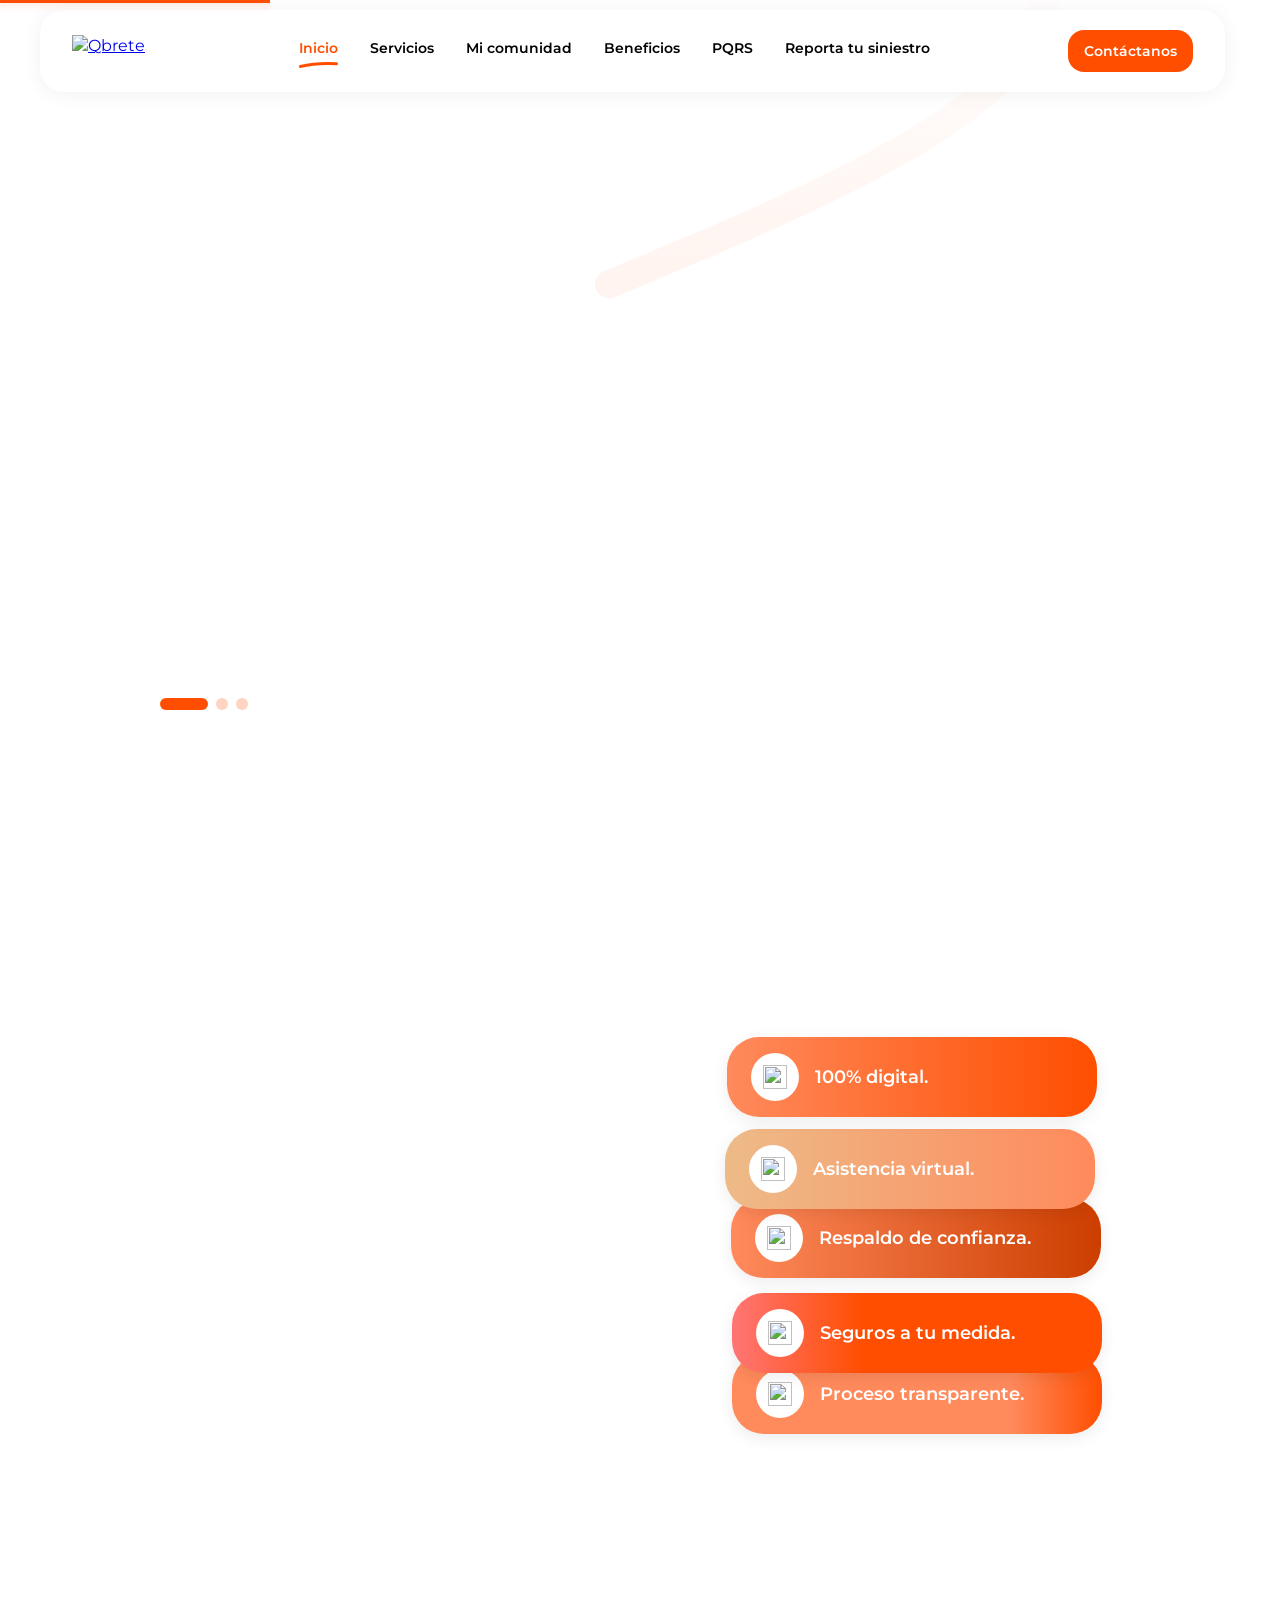
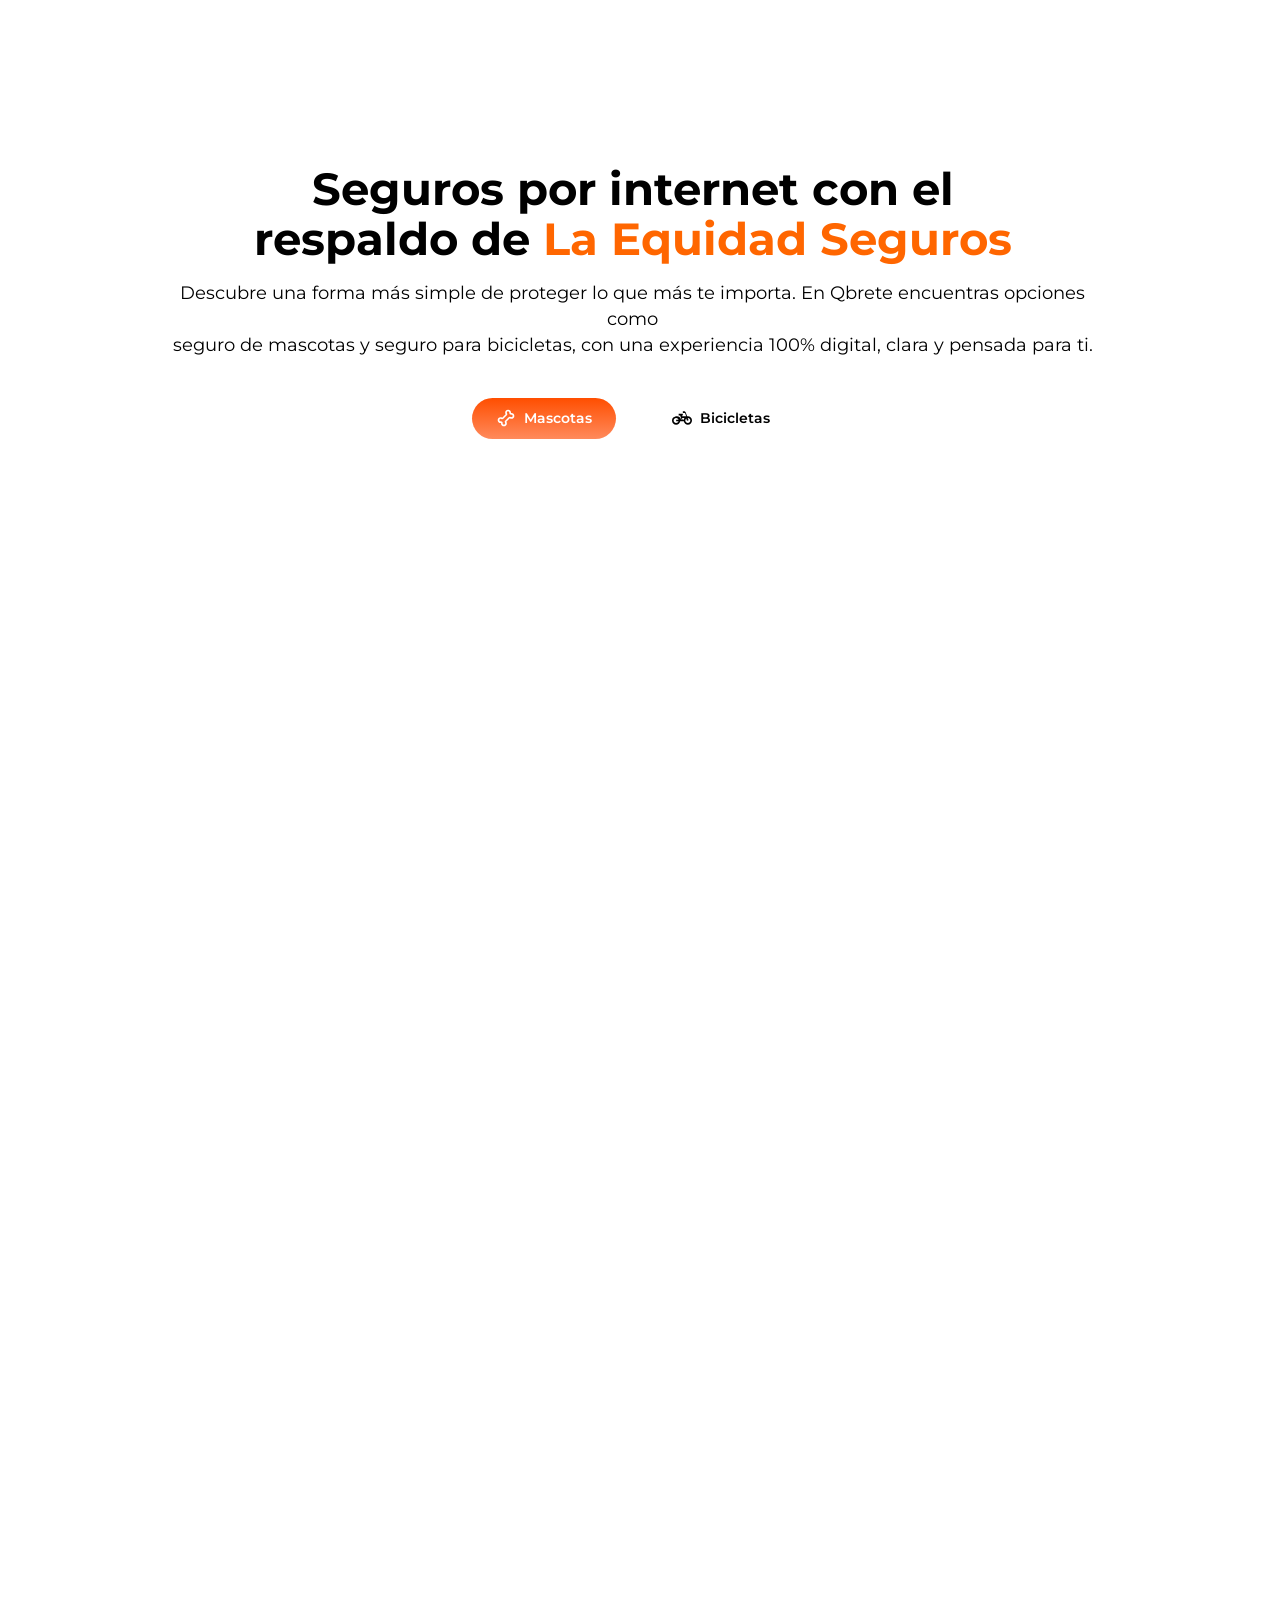
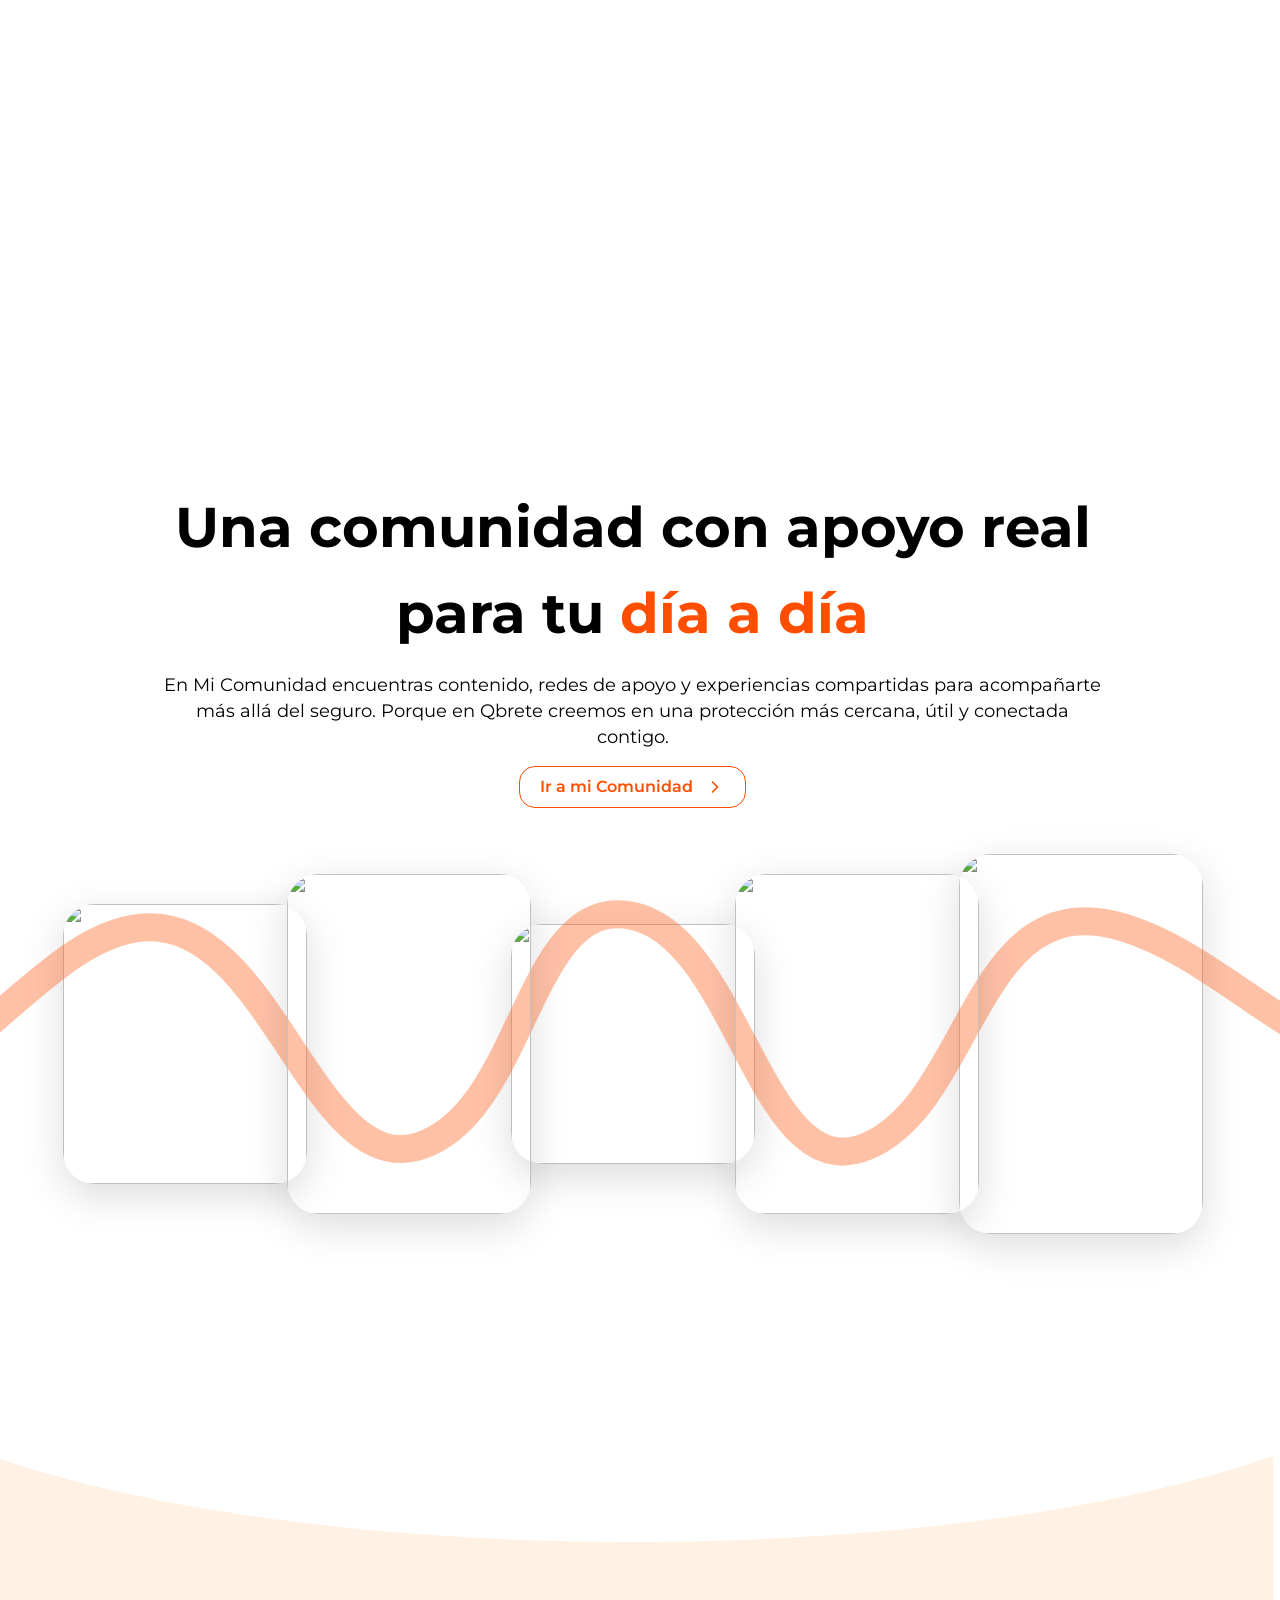
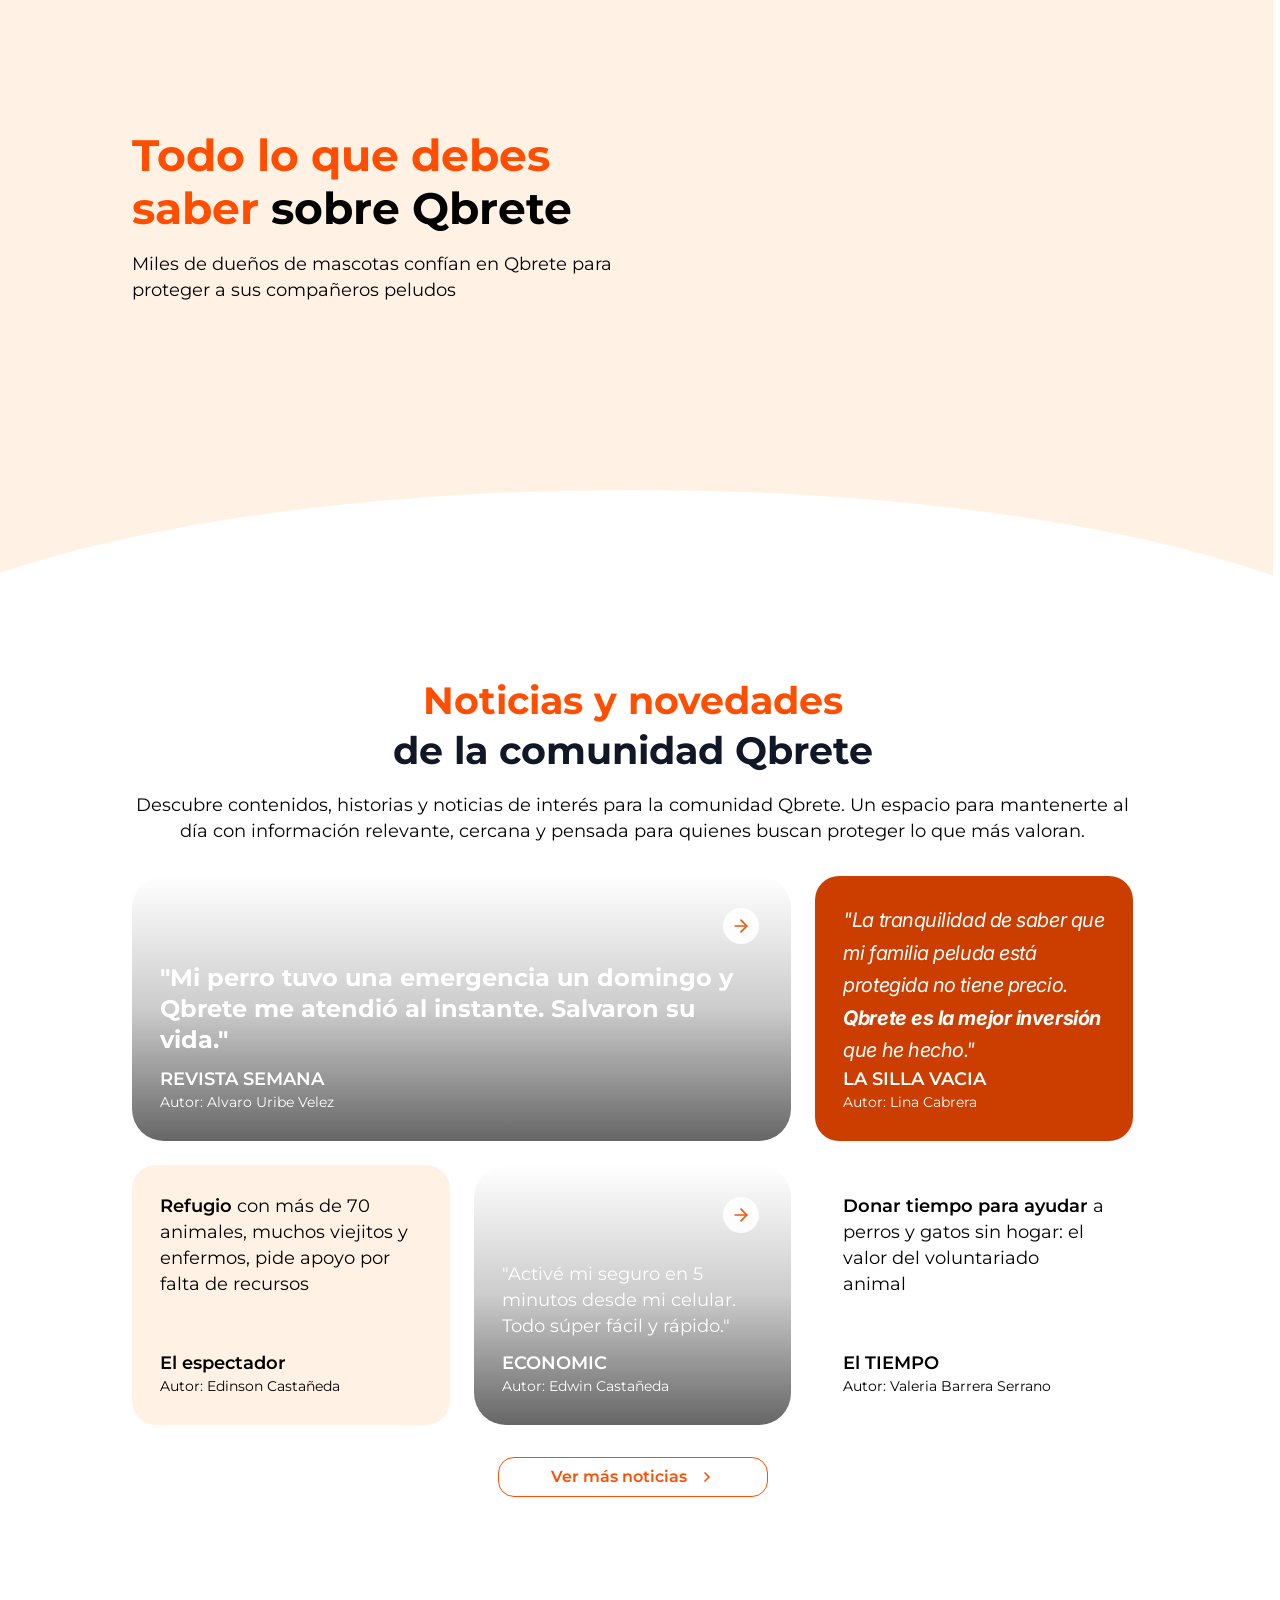
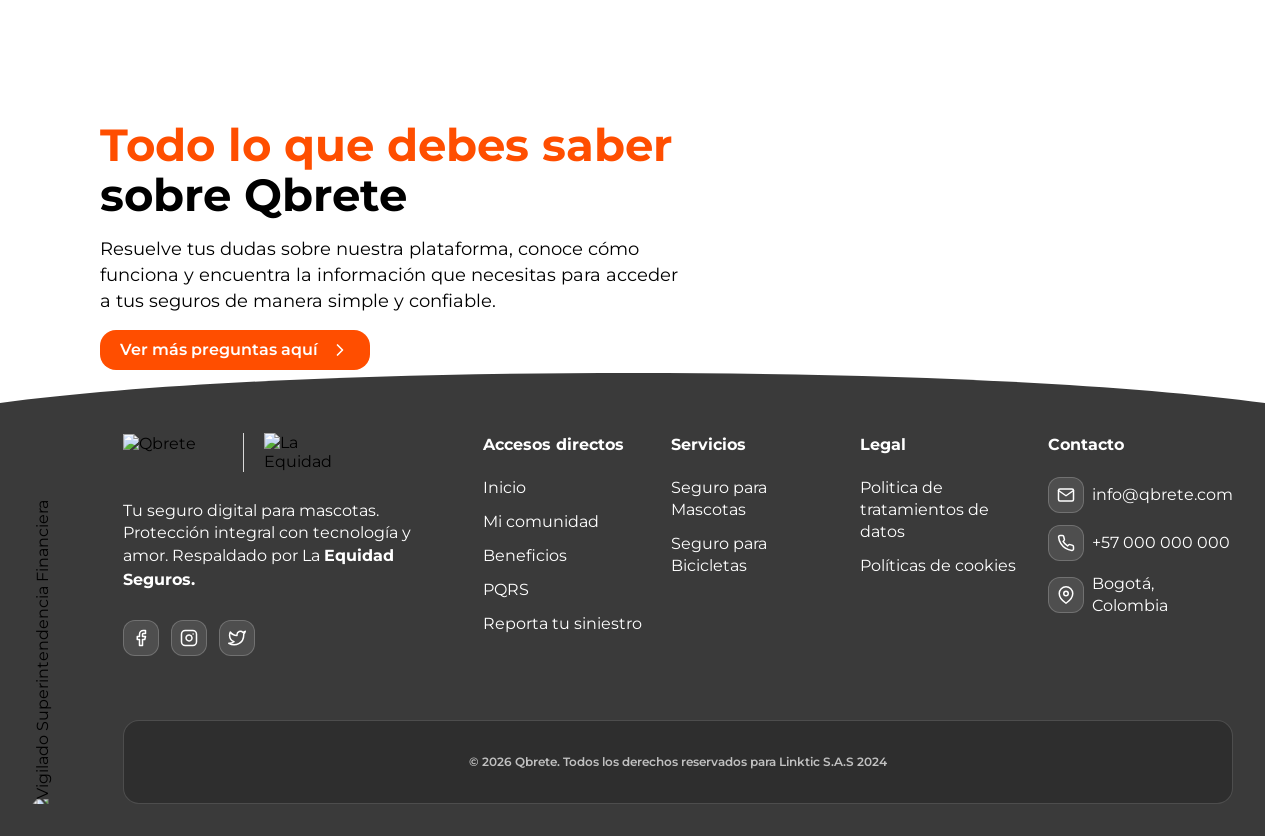
==== index.html @ 164c8acf "refactor: BEM components, atomic CSS architecture, JS modules Phase 1 — Design tokens: create base/_" ====
<!DOCTYPE html>
<html lang="es">

<head>
  <meta charset="UTF-8" />
  <meta name="viewport" content="width=device-width, initial-scale=1.0" />
  <title>Qbrete - Tu seguro reinventado</title>
  <link rel="preconnect" href="https://fonts.googleapis.com" />
  <link rel="preconnect" href="https://fonts.gstatic.com" crossorigin />
  <link
    href="https://fonts.googleapis.com/css2?family=Inter:ital,wght@0,400;0,500;0,600;0,700;1,400;1,500;1,600;1,700&family=Montserrat:ital,wght@0,400;0,500;0,600;0,700;1,400;1,500;1,600;1,700&display=swap"
    rel="stylesheet" />
  <link rel="stylesheet" href="assets/css/main.css" />
</head>

<body>
  <!-- HEADER (global component) -->
  <div id="header-root"></div>
  <script src="assets/js/header.js"></script>

  <div class="page-wrapper">
    <!-- Flowing line -->
    <div class="flowing-line" id="flowingLine">
      <svg id="flowSvg" fill="none">
        <defs>
          <linearGradient id="flowGradient" x1="0" y1="0" x2="0" y2="1">
            <stop offset="0%" stop-color="#FF4E00" stop-opacity="0" />
            <stop offset="100%" stop-color="#FF4E00" stop-opacity="0.35" />
          </linearGradient>
        </defs>
        <path id="flowPath" stroke="url(#flowGradient)" stroke-width="28" stroke-linecap="round"
          stroke-linejoin="round" fill="none" />
      </svg>
    </div>

    <!-- HERO / CAROUSEL (slide 0 + Figma 1102:3977 + 1102:4014) -->
    <section class="hero" id="heroCarousel">
      <div class="hero-slides">

        <!-- Slide 0: Qbrete intro -->
        <div class="hero-slide is-active" data-slide="0">
          <div class="hero-content">
            <h1><span style="color:#FF4E00">Qbrete:</span> la forma más fácil de comprar seguros por internet</h1>
            <p class="subtitle"><strong>Qbrete es la plataforma de La Equidad Seguros</strong> que hace más simple la venta de seguros por internet, con <strong>procesos ágiles, respaldo confiable y asistencia</strong> virtual cuando la necesitas.</p>
            <div class="hero-buttons">
              <a href="#" class="btn btn--primary btn--lg">Conoce nuestros seguros <svg class="btn__icon" width="20" height="20" viewBox="0 0 20 20" fill="none"><path d="M7.5 15L12.5 10L7.5 5" stroke="#FFFFFF" stroke-width="1.667" stroke-linecap="round" stroke-linejoin="round"/></svg></a>
            </div>
            <div class="hero-stats">
              <div class="stat">
                <div class="stat-number">50K+</div>
                <div class="stat-label">Usuarios</div>
              </div>
              <div class="stat">
                <div class="stat-number">98%</div>
                <div class="stat-label">Satisfacción</div>
              </div>
              <div class="stat">
                <div class="stat-number">24/7</div>
                <div class="stat-label">Soporte</div>
              </div>
            </div>
          </div>

          <div class="hero-image-wrapper">
            <img class="hero-img" src="assets/images/hero/hero-image.png" alt="Protección para mascotas" />
            <div class="floating-card top-right">
              <div class="icon-box">
                <svg viewBox="0 0 24 24" fill="none" xmlns="http://www.w3.org/2000/svg">
                  <path d="M20 13C20 18 16.5 20.5 12.34 21.95C12.1222 22.0238 11.8855 22.0202 11.67 21.94C7.5 20.5 4 18 4 13V5.99996C4 5.73474 4.10536 5.48039 4.29289 5.29285C4.48043 5.10532 4.73478 4.99996 5 4.99996C7 4.99996 9.5 3.79996 11.24 2.27996C11.4519 2.09896 11.7214 1.99951 12 1.99951C12.2786 1.99951 12.5481 2.09896 12.76 2.27996C14.51 3.80996 17 4.99996 19 4.99996C19.2652 4.99996 19.5196 5.10532 19.7071 5.29285C19.8946 5.48039 20 5.73474 20 5.99996V13Z" stroke="#FF4E00" stroke-width="2" stroke-linecap="round" stroke-linejoin="round"/>
                </svg>
              </div>
              <span class="card-text">Protección Total</span>
            </div>
            <div class="floating-card bottom-left">
              <div class="icon-box">
                <svg viewBox="0 0 24 24" fill="none" xmlns="http://www.w3.org/2000/svg">
                  <path d="M3.99999 13.9999C3.81076 14.0006 3.62522 13.9475 3.46495 13.8469C3.30467 13.7463 3.17623 13.6023 3.09454 13.4316C3.01286 13.2609 2.98129 13.0705 3.00349 12.8826C3.0257 12.6946 3.10077 12.5169 3.21999 12.3699L13.12 2.16992C13.1943 2.0842 13.2955 2.02628 13.407 2.00565C13.5185 1.98503 13.6337 2.00293 13.7337 2.05642C13.8337 2.10991 13.9126 2.19582 13.9573 2.30003C14.0021 2.40424 14.0101 2.52057 13.98 2.62992L12.06 8.64992C12.0034 8.80144 11.9844 8.96444 12.0046 9.12493C12.0248 9.28541 12.0837 9.4386 12.1761 9.57135C12.2685 9.70409 12.3918 9.81243 12.5353 9.88708C12.6788 9.96172 12.8382 10.0004 13 9.99992H20C20.1892 9.99927 20.3748 10.0523 20.535 10.1529C20.6953 10.2535 20.8238 10.3976 20.9054 10.5683C20.9871 10.739 21.0187 10.9293 20.9965 11.1173C20.9743 11.3052 20.8992 11.483 20.78 11.6299L10.88 21.8299C10.8057 21.9156 10.7045 21.9736 10.593 21.9942C10.4815 22.0148 10.3663 21.9969 10.2663 21.9434C10.1663 21.8899 10.0874 21.804 10.0427 21.6998C9.99791 21.5956 9.98991 21.4793 10.02 21.3699L11.94 15.3499C11.9966 15.1984 12.0156 15.0354 11.9954 14.8749C11.9752 14.7144 11.9163 14.5612 11.8239 14.4285C11.7315 14.2957 11.6082 14.1874 11.4647 14.1128C11.3212 14.0381 11.1617 13.9994 11 13.9999H3.99999Z" stroke="#FF4E00" stroke-width="2" stroke-linecap="round" stroke-linejoin="round"/>
                </svg>
              </div>
              <span class="card-text">Activación Instantánea</span>
            </div>
          </div>
        </div>

        <!-- Slide 1: Mi Comunidad (Figma 1102:3977) -->
        <div class="hero-slide hero-slide--card" data-slide="1">
          <article class="hero-card hero-card--comunidad">
            <div class="hero-card-content">
              <h2><span class="accent">Mi Comunidad:</span> apoyo y asistencia virtual para acompañarte mejor</h2>
              <p>Un espacio de La Equidad Seguros con contenido, experiencias y redes de apoyo pensado para ayudarte en tu día a día. Porque hoy, así como haces compras por internet de forma simple, también valoras contar con orientación, cercanía y respaldo real.</p>
              <a href="comunidad.html" class="btn btn--primary btn--lg hero-card-cta">
                Conoce mi comunidad
                <svg class="btn__icon" width="20" height="20" viewBox="0 0 20 20" fill="none"><path d="M7.5 15L12.5 10L7.5 5" stroke="#FFFFFF" stroke-width="1.667" stroke-linecap="round" stroke-linejoin="round"/></svg>
              </a>
            </div>
            <div class="hero-card-image" role="img" aria-label="Personas en bicicleta juntas al aire libre"></div>
          </article>
        </div>

        <!-- Slide 2: Tus Beneficios (Figma 1102:4014) -->
        <div class="hero-slide hero-slide--card" data-slide="2">
          <article class="hero-card hero-card--beneficios">
            <div class="hero-card-content">
              <h2><span class="accent">Tus Beneficios:</span> ventajas que disfrutas más allá de comprar seguros por internet</h2>
              <p>Accede a descuentos, promociones, aliados y oportunidades pensadas para acompañarte en tu día a día. Un espacio de La Equidad Seguros que complementa la venta de seguros por internet con beneficios reales, cercanos y fáciles de aprovechar.</p>
              <a href="beneficios.html" class="btn btn--primary btn--lg hero-card-cta">
                Conoce mi comunidad
                <svg class="btn__icon" width="20" height="20" viewBox="0 0 20 20" fill="none"><path d="M7.5 15L12.5 10L7.5 5" stroke="#FFFFFF" stroke-width="1.667" stroke-linecap="round" stroke-linejoin="round"/></svg>
              </a>
            </div>
            <div class="hero-card-image" role="img" aria-label="Manos chocando cinco en gesto de colaboración"></div>
          </article>
        </div>

      </div>

      <!-- Dots -->
      <div class="hero-dots" role="tablist" aria-label="Carrusel hero">
        <button class="dot active" type="button" data-slide="0" aria-label="Ir a slide 1"></button>
        <button class="dot" type="button" data-slide="1" aria-label="Ir a slide 2"></button>
        <button class="dot" type="button" data-slide="2" aria-label="Ir a slide 3"></button>
      </div>

      <!-- Carousel arrows -->
      <div class="carousel-arrows">
        <button class="arrow-btn" type="button" data-dir="prev" aria-label="Slide anterior">
          <svg viewBox="0 0 20 20">
            <path d="M12.5 15L7.5 10L12.5 5" stroke="#FF4E00" stroke-width="1.667" stroke-linecap="round"
              stroke-linejoin="round" />
          </svg>
        </button>
        <button class="arrow-btn" type="button" data-dir="next" aria-label="Siguiente slide">
          <svg viewBox="0 0 20 20">
            <path d="M7.5 15L12.5 10L7.5 5" stroke="#FF4E00" stroke-width="1.667" stroke-linecap="round"
              stroke-linejoin="round" />
          </svg>
        </button>
      </div>
    </section>

    <!-- RAZONES SECTION (animar) -->
    <section class="razones-section">
      <!-- entrar_iz: entra de izquierda a derecha -->
      <div class="entrar-iz">
        <h2>Todo lo que buscas en <span>seguros<br />por internet</span>, en un solo lugar</h2>
        <p class="razones-subtitle">En Qbrete encuentras una forma simple de acceder a la venta de seguros por internet, con <strong>soluciones pensadas para proteger lo que más te importa.</strong> Desde un <strong>seguro de mascotas hasta un seguro para bicicletas</strong>, aquí tienes respaldo, agilidad y el acompañamiento de La Equidad Seguros.</p>
        <div class="razones-logos">
          <img src="assets/logos/logo-qbrete-gray.svg" alt="Qbrete" class="logo-q" />
          <span class="logo-divider" aria-hidden="true"></span>
          <img src="assets/logos/logo-equidad-gray.svg" alt="La Equidad Seguros" class="logo-partner" />
        </div>
        <a href="#" class="btn btn--outline">Conoce nuestros seguros <svg class="btn__icon" width="20" height="20" viewBox="0 0 20 20" fill="none"><path d="M7.5 15L12.5 10L7.5 5" stroke="#FF4E00" stroke-width="1.667" stroke-linecap="round" stroke-linejoin="round"/></svg></a>
      </div>

      <!-- entrar_de: entra de derecha a izquierda -->
      <div class="entrar-de">
        <div class="reason-card">
          <div class="reason-icon">
            <img src="assets/icons/icon-digital.svg" alt="" />
          </div>
          <span>100% digital.</span>
        </div>
        <div class="reason-card">
          <div class="reason-icon">
            <img src="assets/icons/icon-accesible.svg" alt="" />
          </div>
          <span>Asistencia virtual.</span>
        </div>
        <div class="reason-card">
          <div class="reason-icon">
            <img src="assets/icons/icon-bajo-costo.svg" alt="" />
          </div>
          <span>Respaldo de confianza.</span>
        </div>
        <div class="reason-card">
          <div class="reason-icon">
            <img src="assets/icons/icon-respaldo.svg" alt="" />
          </div>
          <span>Seguros a tu medida.</span>
        </div>
        <div class="reason-card">
          <div class="reason-icon">
            <img src="assets/icons/icon-transparencia.svg" alt="" />
          </div>
          <span>Proceso transparente.</span>
        </div>
      </div>
    </section>

    <!-- NUESTROS SEGUROS — Stacked Sliding Cards -->
    <section class="section-products" id="sectionProducts">
      <div class="products-sticky">
        <div class="products-header">
          <h2>Seguros por internet con el<br>respaldo de <span style="color: #ff6600;">La Equidad Seguros</span></h2>
          <p class="products-subtitle">Descubre una forma más simple de proteger lo que más te importa. En Qbrete encuentras opciones como<br>seguro de mascotas y seguro para bicicletas, con una experiencia 100% digital, clara y pensada para ti.</p>
        </div>

        <div class="products-tabs" id="productsTabs">
          <button class="products-tab active" data-tab="0">
            <svg width="20" height="20" viewBox="0 0 20 20" fill="none"><path d="M7.917 18.333c-.82 0-1.51-.281-2.073-.844-.563-.562-.844-1.253-.844-2.073 0-.125.017-.222.052-.291a.098.098 0 00-.01-.167c-.042-.034-.097-.046-.167-.012-.07.035-.167.052-.292.052-.82 0-1.51-.281-2.073-.844C1.948 13.594 1.667 12.903 1.667 12.083c0-.82.281-1.51.843-2.073.563-.562 1.254-.843 2.073-.843.32 0 .612.042.875.125.264.083.514.208.75.375l3.459-3.459c-.167-.236-.292-.486-.375-.75a2.858 2.858 0 01-.125-.875c0-.82.281-1.51.844-2.073.562-.562 1.253-.843 2.073-.843.82 0 1.51.281 2.073.843.562.563.843 1.254.843 2.073 0 .125-.017.222-.052.292a.098.098 0 00.01.167c.042.042.097.045.167.01.07-.034.167-.051.292-.051.82 0 1.51.281 2.073.843.562.563.843 1.254.843 2.073 0 .82-.281 1.51-.843 2.073-.563.563-1.254.844-2.073.844-.32 0-.612-.042-.875-.125a2.934 2.934 0 01-.75-.375l-3.459 3.458c.167.236.292.486.375.75.084.264.125.556.125.875 0 .82-.281 1.51-.844 2.073-.562.563-1.253.844-2.073.844zm.896-2.02c.236-.237.354-.535.354-.896 0-.125-.018-.247-.053-.365a1.162 1.162 0 00-.156-.344 1.256 1.256 0 00-.292-1.073c.042-.382.208-.718.5-1.01l3.459-3.458c.291-.292.628-.459 1.01-.5.382-.042.74.055 1.073.291.111.07.226.121.344.156.118.035.24.052.365.052.361 0 .66-.118.896-.354.236-.236.354-.535.354-.896 0-.361-.118-.66-.354-.896-.236-.236-.535-.354-.896-.354-.486 0-.826-.024-1.02-.073-.195-.049-.397-.177-.605-.385-.208-.209-.337-.41-.385-.605-.049-.195-.073-.535-.073-1.021 0-.361-.118-.66-.354-.896a1.217 1.217 0 00-.896-.354c-.361 0-.66.118-.896.354-.236.236-.354.535-.354.896 0 .153.014.281.042.385.028.104.083.212.167.323.236.333.333.691.291 1.073-.041.382-.208.718-.5 1.01L7.375 10.833c-.292.292-.628.458-1.01.5-.382.042-.74-.056-1.073-.292a1.133 1.133 0 00-.344-.156 1.305 1.305 0 00-.365-.052c-.361 0-.66.118-.896.354-.236.236-.354.535-.354.896s.118.66.354.896c.236.236.535.354.896.354.486 0 .826.024 1.02.073.195.048.397.177.605.385.208.209.337.41.385.605.049.195.073.535.073 1.021 0 .361.118.66.354.896.236.236.535.354.896.354.361 0 .66-.118.896-.354z" fill="currentColor"/></svg>
            Mascotas
          </button>
          <button class="products-tab" data-tab="1">
            <svg width="24" height="24" viewBox="0 0 24 24" fill="none"><path d="M5 20c-1.417 0-2.604-.479-3.563-1.438C.48 17.604 0 16.417 0 15c0-1.417.488-2.604 1.463-3.563C3.438 10.48 4.617 10 6 10c1.283 0 2.363.383 3.238 1.15.875.767 1.429 1.717 1.662 2.85h.65L9.75 9H8V7h5v2h-1.1l.35 1h4.8L15.6 6H13V4h1.6c.433 0 .82.117 1.163.35.341.233.587.55.737.95L18.2 9.95H19c1.383 0 2.563.488 3.538 1.463S24 13.567 24 14.95c0 1.4-.483 2.592-1.45 3.575C21.583 19.508 20.4 20 19 20c-1.2 0-2.254-.375-3.163-1.125-.908-.75-1.487-1.708-1.737-2.875H9.9c-.233 1.15-.8 2.104-1.7 2.863-.9.758-1.967 1.137-3.2 1.137zM5 18c.683 0 1.27-.188 1.763-.563.491-.375.838-.854 1.037-1.437H5v-2h2.8c-.2-.6-.546-1.083-1.038-1.45A2.786 2.786 0 005 12c-.85 0-1.563.288-2.138.863S2 14.15 2 15c0 .833.288 1.542.863 2.125S4.15 18 5 18zm7.7-4h1.4c.083-.383.196-.742.338-1.075.141-.333.329-.642.562-.925h-3.05l.75 2zM19 18c.85 0 1.563-.292 2.138-.875S22 15.833 22 15c0-.85-.288-1.563-.863-2.138S19.85 12 19 12h-.1l1 2.65-1.9.7-.95-2.65c-.333.283-.592.617-.775 1-.183.383-.275.817-.275 1.3 0 .833.288 1.542.863 2.125S18.15 18 19 18z" fill="currentColor"/></svg>
            Bicicletas
          </button>
        </div>

        <div class="panels-stack" id="panelsStack">
          <!-- Panel 1: Mascotas -->
          <div class="product-panel product-panel--mascotas" data-panel="0">
            <img src="assets/images/products/product-mascotas-img.png" class="product-panel__image" alt="Seguro para Mascotas" />
            <div class="product-card">
              <div class="product-card__header">
                <div class="product-card__icon"><svg class="product-card__icon-img" viewBox="0 0 40 40" fill="none"><path d="M20 36s13.3-6.7 13.3-16.7V8.3L20 2.7 6.7 8.3v11c0 10 13.3 16.7 13.3 16.7z" stroke="#7E60FE" stroke-width="2.5" stroke-linecap="round" stroke-linejoin="round"/></svg></div>
                <span class="product-card__chip">Popular</span>
              </div>
              <div class="product-card__content">
                <h3 class="product-card__title">Seguro Garritas</h3>
                <p class="product-card__desc">Seguro de mascotas con asistencia y bienestar para su día a día.</p>
                <div class="product-card__features">
                  <div class="product-card__feature">
                    <div class="product-card__check"><svg class="product-card__check-icon" viewBox="0 0 14 14" fill="none"><path d="M2 7l3.5 3.5L12 4" stroke="#7E60FE" stroke-width="1.56" stroke-linecap="round" stroke-linejoin="round"/></svg></div>
                    Gastos veterinarios por accidente o enfermedad.
                  </div>
                  <div class="product-card__feature">
                    <div class="product-card__check"><svg class="product-card__check-icon" viewBox="0 0 14 14" fill="none"><path d="M2 7l3.5 3.5L12 4" stroke="#7E60FE" stroke-width="1.56" stroke-linecap="round" stroke-linejoin="round"/></svg></div>
                    Consulta veterinaria en casa por enfermedad o accidente.
                  </div>
                  <div class="product-card__feature">
                    <div class="product-card__check"><svg class="product-card__check-icon" viewBox="0 0 14 14" fill="none"><path d="M2 7l3.5 3.5L12 4" stroke="#7E60FE" stroke-width="1.56" stroke-linecap="round" stroke-linejoin="round"/></svg></div>
                    Gastos de cremación o entierro.
                  </div>
                  <div class="product-card__feature">
                    <div class="product-card__check"><svg class="product-card__check-icon" viewBox="0 0 14 14" fill="none"><path d="M2 7l3.5 3.5L12 4" stroke="#7E60FE" stroke-width="1.56" stroke-linecap="round" stroke-linejoin="round"/></svg></div>
                    Certificado para viaje en avión.
                  </div>
                  <div class="product-card__feature">
                    <div class="product-card__check"><svg class="product-card__check-icon" viewBox="0 0 14 14" fill="none"><path d="M2 7l3.5 3.5L12 4" stroke="#7E60FE" stroke-width="1.56" stroke-linecap="round" stroke-linejoin="round"/></svg></div>
                    Guardería por enfermedad o viaje del propietario.
                  </div>
                </div>
                <a href="#" class="btn btn--primary product-card__cta">Conoce más aquí.</a>
              </div>
            </div>
          </div>

          <!-- Panel 2: Bicicletas -->
          <div class="product-panel product-panel--bicicletas" data-panel="1">
            <img src="assets/images/products/product-bicicletas-img.png" class="product-panel__image" alt="Seguro para Bicicletas" />
            <div class="product-card">
              <div class="product-card__header">
                <div class="product-card__icon"><svg class="product-card__icon-img" viewBox="0 0 40 40" fill="none"><path d="M20 36s13.3-6.7 13.3-16.7V8.3L20 2.7 6.7 8.3v11c0 10 13.3 16.7 13.3 16.7z" stroke="#1E3D8B" stroke-width="2.5" stroke-linecap="round" stroke-linejoin="round"/></svg></div>
                <span class="product-card__chip">Popular</span>
              </div>
              <div class="product-card__content">
                <h3 class="product-card__title">Seguro Enruta</h3>
                <p class="product-card__desc">Seguro para bicicletas con respaldo para cada trayecto.</p>
                <div class="product-card__features">
                  <div class="product-card__feature">
                    <div class="product-card__check"><svg class="product-card__check-icon" viewBox="0 0 14 14" fill="none"><path d="M2 7l3.5 3.5L12 4" stroke="#1E3D8B" stroke-width="1.56" stroke-linecap="round" stroke-linejoin="round"/></svg></div>
                    Cobertura por hurto calificado en el plan Elite.
                  </div>
                  <div class="product-card__feature">
                    <div class="product-card__check"><svg class="product-card__check-icon" viewBox="0 0 14 14" fill="none"><path d="M2 7l3.5 3.5L12 4" stroke="#1E3D8B" stroke-width="1.56" stroke-linecap="round" stroke-linejoin="round"/></svg></div>
                    Protección por invalidez total y permanente.
                  </div>
                  <div class="product-card__feature">
                    <div class="product-card__check"><svg class="product-card__check-icon" viewBox="0 0 14 14" fill="none"><path d="M2 7l3.5 3.5L12 4" stroke="#1E3D8B" stroke-width="1.56" stroke-linecap="round" stroke-linejoin="round"/></svg></div>
                    Cobertura por muerte por accidente.
                  </div>
                  <div class="product-card__feature">
                    <div class="product-card__check"><svg class="product-card__check-icon" viewBox="0 0 14 14" fill="none"><path d="M2 7l3.5 3.5L12 4" stroke="#1E3D8B" stroke-width="1.56" stroke-linecap="round" stroke-linejoin="round"/></svg></div>
                    Reembolso de gastos médicos por accidente.
                  </div>
                  <div class="product-card__feature">
                    <div class="product-card__check"><svg class="product-card__check-icon" viewBox="0 0 14 14" fill="none"><path d="M2 7l3.5 3.5L12 4" stroke="#1E3D8B" stroke-width="1.56" stroke-linecap="round" stroke-linejoin="round"/></svg></div>
                    Cobertura por pérdida de piezas dentales por accidente.
                  </div>
                </div>
                <a href="#" class="btn btn--primary product-card__cta">Conoce más aquí.</a>
              </div>
            </div>
          </div>
        </div>
      </div>
    </section>

    <!-- COMUNIDAD -->
    <section class="section-comunidad">
      <h2>Una comunidad con apoyo real para tu <span>día a día</span></h2>
      <p class="comunidad-subtitle">En Mi Comunidad encuentras contenido, redes de apoyo y experiencias compartidas para acompañarte más allá del seguro. Porque en Qbrete creemos en una protección más cercana, útil y conectada contigo.</p>
      <a href="#" class="btn btn--secondary">
        Ir a mi Comunidad
        <svg width="20" height="20" viewBox="0 0 20 20" fill="none">
          <path d="M7.5 15L12.5 10L7.5 5" stroke="currentColor" stroke-width="1.667" stroke-linecap="round" stroke-linejoin="round" />
        </svg>
      </a>
      <div class="community-gallery-wrapper">
        <svg class="dog-trail" viewBox="0 0 1200 400" preserveAspectRatio="none">
          <path class="trail-path"
            d="M-400,340 C-60,310 20,100 140,90 C260,80 300,310 400,280 C500,250 500,60 600,80 C700,100 720,320 820,280 C920,240 920,50 1060,90 C1200,130 1280,300 1650,240" />
        </svg>
        <div class="community-gallery">
          <img src="assets/images/community/community-1.png" class="gallery-img" alt="" />
          <img src="assets/images/community/community-2.png" class="gallery-img" alt="" />
          <img src="assets/images/community/community-3.png" class="gallery-img" alt="" />
          <img src="assets/images/community/community-4.png" class="gallery-img" alt="" />
          <img src="assets/images/community/community-5.png" class="gallery-img" alt="" />
        </div>
      </div>
    </section>

    <!-- TESTIMONIOS -->
    <section class="section-testimonios">
      <svg class="testimonios-bg" viewBox="0 0 1440 835" preserveAspectRatio="none" aria-hidden="true">
        <path d="M1440 834.744C1273.94 774.166 1013 735.125 719.551 735.125C426.632 735.125 166.097 774.027 0 834.418V0.326172C166.097 60.7176 426.631 99.6201 719.551 99.6201C1013 99.6201 1273.94 60.5779 1440 0V834.744Z"/>
      </svg>
      <div class="testimonios-left">
        <h2><span>Todo lo que debes<br>saber</span> sobre Qbrete</h2>
        <p class="section-subtitle">Miles de dueños de mascotas confían en Qbrete para proteger a sus compañeros peludos
        </p>
      </div>
      <div class="testimonios-right">
        <div class="testimonios-track">
          <div class="testimonio-card">
            <div class="stars">
              <svg viewBox="0 0 20 20">
                <path
                  d="M9.049 2.927c.3-.921 1.603-.921 1.902 0l1.07 3.292a1.5 1.5 0 0 0 1.387.69h3.462c.969 0 1.371 1.24.588 1.81l-2.8 2.034a1.5 1.5 0 0 0-.543 1.671l1.07 3.292c.3.921-.755 1.688-1.54 1.118l-2.8-2.034a1.5 1.5 0 0 0-1.176 0l-2.8 2.034c-.784.57-1.838-.197-1.539-1.118l1.07-3.292a1.5 1.5 0 0 0-.543-1.67L2.98 8.72c-.783-.57-.369-1.81.588-1.81h3.461a1.5 1.5 0 0 0 1.388-.69l1.07-3.292z" />
              </svg>
              <svg viewBox="0 0 20 20">
                <path
                  d="M9.049 2.927c.3-.921 1.603-.921 1.902 0l1.07 3.292a1.5 1.5 0 0 0 1.387.69h3.462c.969 0 1.371 1.24.588 1.81l-2.8 2.034a1.5 1.5 0 0 0-.543 1.671l1.07 3.292c.3.921-.755 1.688-1.54 1.118l-2.8-2.034a1.5 1.5 0 0 0-1.176 0l-2.8 2.034c-.784.57-1.838-.197-1.539-1.118l1.07-3.292a1.5 1.5 0 0 0-.543-1.67L2.98 8.72c-.783-.57-.369-1.81.588-1.81h3.461a1.5 1.5 0 0 0 1.388-.69l1.07-3.292z" />
              </svg>
              <svg viewBox="0 0 20 20">
                <path
                  d="M9.049 2.927c.3-.921 1.603-.921 1.902 0l1.07 3.292a1.5 1.5 0 0 0 1.387.69h3.462c.969 0 1.371 1.24.588 1.81l-2.8 2.034a1.5 1.5 0 0 0-.543 1.671l1.07 3.292c.3.921-.755 1.688-1.54 1.118l-2.8-2.034a1.5 1.5 0 0 0-1.176 0l-2.8 2.034c-.784.57-1.838-.197-1.539-1.118l1.07-3.292a1.5 1.5 0 0 0-.543-1.67L2.98 8.72c-.783-.57-.369-1.81.588-1.81h3.461a1.5 1.5 0 0 0 1.388-.69l1.07-3.292z" />
              </svg>
              <svg viewBox="0 0 20 20">
                <path
                  d="M9.049 2.927c.3-.921 1.603-.921 1.902 0l1.07 3.292a1.5 1.5 0 0 0 1.387.69h3.462c.969 0 1.371 1.24.588 1.81l-2.8 2.034a1.5 1.5 0 0 0-.543 1.671l1.07 3.292c.3.921-.755 1.688-1.54 1.118l-2.8-2.034a1.5 1.5 0 0 0-1.176 0l-2.8 2.034c-.784.57-1.838-.197-1.539-1.118l1.07-3.292a1.5 1.5 0 0 0-.543-1.67L2.98 8.72c-.783-.57-.369-1.81.588-1.81h3.461a1.5 1.5 0 0 0 1.388-.69l1.07-3.292z" />
              </svg>
              <svg viewBox="0 0 20 20">
                <path
                  d="M9.049 2.927c.3-.921 1.603-.921 1.902 0l1.07 3.292a1.5 1.5 0 0 0 1.387.69h3.462c.969 0 1.371 1.24.588 1.81l-2.8 2.034a1.5 1.5 0 0 0-.543 1.671l1.07 3.292c.3.921-.755 1.688-1.54 1.118l-2.8-2.034a1.5 1.5 0 0 0-1.176 0l-2.8 2.034c-.784.57-1.838-.197-1.539-1.118l1.07-3.292a1.5 1.5 0 0 0-.543-1.67L2.98 8.72c-.783-.57-.369-1.81.588-1.81h3.461a1.5 1.5 0 0 0 1.388-.69l1.07-3.292z" />
              </svg>
            </div>
            <blockquote>"Qbrete me salvó cuando Max necesitó una cirugía de emergencia. El proceso fue rapidísimo y el
              soporte 24/7 realmente funciona. ¡100% recomendado!"</blockquote>
            <div class="author-row">
              <img src="assets/images/testimonials/avatar-maria.png" class="author-avatar" alt="María González" />
              <div class="author-info"><span class="author-name">María González</span><span class="author-role">Dueña de
                  Max</span></div>
            </div>
          </div>
          <div class="testimonio-card">
            <div class="stars"><svg viewBox="0 0 20 20">
                <path
                  d="M9.049 2.927c.3-.921 1.603-.921 1.902 0l1.07 3.292a1.5 1.5 0 0 0 1.387.69h3.462c.969 0 1.371 1.24.588 1.81l-2.8 2.034a1.5 1.5 0 0 0-.543 1.671l1.07 3.292c.3.921-.755 1.688-1.54 1.118l-2.8-2.034a1.5 1.5 0 0 0-1.176 0l-2.8 2.034c-.784.57-1.838-.197-1.539-1.118l1.07-3.292a1.5 1.5 0 0 0-.543-1.67L2.98 8.72c-.783-.57-.369-1.81.588-1.81h3.461a1.5 1.5 0 0 0 1.388-.69l1.07-3.292z" />
              </svg><svg viewBox="0 0 20 20">
                <path
                  d="M9.049 2.927c.3-.921 1.603-.921 1.902 0l1.07 3.292a1.5 1.5 0 0 0 1.387.69h3.462c.969 0 1.371 1.24.588 1.81l-2.8 2.034a1.5 1.5 0 0 0-.543 1.671l1.07 3.292c.3.921-.755 1.688-1.54 1.118l-2.8-2.034a1.5 1.5 0 0 0-1.176 0l-2.8 2.034c-.784.57-1.838-.197-1.539-1.118l1.07-3.292a1.5 1.5 0 0 0-.543-1.67L2.98 8.72c-.783-.57-.369-1.81.588-1.81h3.461a1.5 1.5 0 0 0 1.388-.69l1.07-3.292z" />
              </svg><svg viewBox="0 0 20 20">
                <path
                  d="M9.049 2.927c.3-.921 1.603-.921 1.902 0l1.07 3.292a1.5 1.5 0 0 0 1.387.69h3.462c.969 0 1.371 1.24.588 1.81l-2.8 2.034a1.5 1.5 0 0 0-.543 1.671l1.07 3.292c.3.921-.755 1.688-1.54 1.118l-2.8-2.034a1.5 1.5 0 0 0-1.176 0l-2.8 2.034c-.784.57-1.838-.197-1.539-1.118l1.07-3.292a1.5 1.5 0 0 0-.543-1.67L2.98 8.72c-.783-.57-.369-1.81.588-1.81h3.461a1.5 1.5 0 0 0 1.388-.69l1.07-3.292z" />
              </svg><svg viewBox="0 0 20 20">
                <path
                  d="M9.049 2.927c.3-.921 1.603-.921 1.902 0l1.07 3.292a1.5 1.5 0 0 0 1.387.69h3.462c.969 0 1.371 1.24.588 1.81l-2.8 2.034a1.5 1.5 0 0 0-.543 1.671l1.07 3.292c.3.921-.755 1.688-1.54 1.118l-2.8-2.034a1.5 1.5 0 0 0-1.176 0l-2.8 2.034c-.784.57-1.838-.197-1.539-1.118l1.07-3.292a1.5 1.5 0 0 0-.543-1.67L2.98 8.72c-.783-.57-.369-1.81.588-1.81h3.461a1.5 1.5 0 0 0 1.388-.69l1.07-3.292z" />
              </svg><svg viewBox="0 0 20 20">
                <path
                  d="M9.049 2.927c.3-.921 1.603-.921 1.902 0l1.07 3.292a1.5 1.5 0 0 0 1.387.69h3.462c.969 0 1.371 1.24.588 1.81l-2.8 2.034a1.5 1.5 0 0 0-.543 1.671l1.07 3.292c.3.921-.755 1.688-1.54 1.118l-2.8-2.034a1.5 1.5 0 0 0-1.176 0l-2.8 2.034c-.784.57-1.838-.197-1.539-1.118l1.07-3.292a1.5 1.5 0 0 0-.543-1.67L2.98 8.72c-.783-.57-.369-1.81.588-1.81h3.461a1.5 1.5 0 0 0 1.388-.69l1.07-3.292z" />
              </svg></div>
            <blockquote>"La activación fue instantánea y el precio es muy competitivo. Rocky está protegido y yo estoy
              tranquilo. Excelente servicio."</blockquote>
            <div class="author-row">
              <img src="assets/images/testimonials/avatar-carlos.png" class="author-avatar" alt="Carlos Mendoza" />
              <div class="author-info"><span class="author-name">Carlos Mendoza</span><span class="author-role">Dueño de
                  Rocky</span></div>
            </div>
          </div>
          <div class="testimonio-card">
            <div class="stars"><svg viewBox="0 0 20 20">
                <path
                  d="M9.049 2.927c.3-.921 1.603-.921 1.902 0l1.07 3.292a1.5 1.5 0 0 0 1.387.69h3.462c.969 0 1.371 1.24.588 1.81l-2.8 2.034a1.5 1.5 0 0 0-.543 1.671l1.07 3.292c.3.921-.755 1.688-1.54 1.118l-2.8-2.034a1.5 1.5 0 0 0-1.176 0l-2.8 2.034c-.784.57-1.838-.197-1.539-1.118l1.07-3.292a1.5 1.5 0 0 0-.543-1.67L2.98 8.72c-.783-.57-.369-1.81.588-1.81h3.461a1.5 1.5 0 0 0 1.388-.69l1.07-3.292z" />
              </svg><svg viewBox="0 0 20 20">
                <path
                  d="M9.049 2.927c.3-.921 1.603-.921 1.902 0l1.07 3.292a1.5 1.5 0 0 0 1.387.69h3.462c.969 0 1.371 1.24.588 1.81l-2.8 2.034a1.5 1.5 0 0 0-.543 1.671l1.07 3.292c.3.921-.755 1.688-1.54 1.118l-2.8-2.034a1.5 1.5 0 0 0-1.176 0l-2.8 2.034c-.784.57-1.838-.197-1.539-1.118l1.07-3.292a1.5 1.5 0 0 0-.543-1.67L2.98 8.72c-.783-.57-.369-1.81.588-1.81h3.461a1.5 1.5 0 0 0 1.388-.69l1.07-3.292z" />
              </svg><svg viewBox="0 0 20 20">
                <path
                  d="M9.049 2.927c.3-.921 1.603-.921 1.902 0l1.07 3.292a1.5 1.5 0 0 0 1.387.69h3.462c.969 0 1.371 1.24.588 1.81l-2.8 2.034a1.5 1.5 0 0 0-.543 1.671l1.07 3.292c.3.921-.755 1.688-1.54 1.118l-2.8-2.034a1.5 1.5 0 0 0-1.176 0l-2.8 2.034c-.784.57-1.838-.197-1.539-1.118l1.07-3.292a1.5 1.5 0 0 0-.543-1.67L2.98 8.72c-.783-.57-.369-1.81.588-1.81h3.461a1.5 1.5 0 0 0 1.388-.69l1.07-3.292z" />
              </svg><svg viewBox="0 0 20 20">
                <path
                  d="M9.049 2.927c.3-.921 1.603-.921 1.902 0l1.07 3.292a1.5 1.5 0 0 0 1.387.69h3.462c.969 0 1.371 1.24.588 1.81l-2.8 2.034a1.5 1.5 0 0 0-.543 1.671l1.07 3.292c.3.921-.755 1.688-1.54 1.118l-2.8-2.034a1.5 1.5 0 0 0-1.176 0l-2.8 2.034c-.784.57-1.838-.197-1.539-1.118l1.07-3.292a1.5 1.5 0 0 0-.543-1.67L2.98 8.72c-.783-.57-.369-1.81.588-1.81h3.461a1.5 1.5 0 0 0 1.388-.69l1.07-3.292z" />
              </svg><svg viewBox="0 0 20 20">
                <path
                  d="M9.049 2.927c.3-.921 1.603-.921 1.902 0l1.07 3.292a1.5 1.5 0 0 0 1.387.69h3.462c.969 0 1.371 1.24.588 1.81l-2.8 2.034a1.5 1.5 0 0 0-.543 1.671l1.07 3.292c.3.921-.755 1.688-1.54 1.118l-2.8-2.034a1.5 1.5 0 0 0-1.176 0l-2.8 2.034c-.784.57-1.838-.197-1.539-1.118l1.07-3.292a1.5 1.5 0 0 0-.543-1.67L2.98 8.72c-.783-.57-.369-1.81.588-1.81h3.461a1.5 1.5 0 0 0 1.388-.69l1.07-3.292z" />
              </svg></div>
            <blockquote>"Tengo dos mascotas aseguradas y la app hace todo súper fácil. Me encanta poder gestionar todo
              desde mi móvil sin complicaciones."</blockquote>
            <div class="author-row">
              <img src="assets/images/testimonials/avatar-andrea.png" class="author-avatar" alt="Andrea Ramírez" />
              <div class="author-info"><span class="author-name">Andrea Ramírez</span><span class="author-role">Dueña de
                  Luna y Simba</span></div>
            </div>
          </div>
        </div>
      </div>
    </section>

    <!-- NOTICIAS -->
    <section class="section-noticias">
      <div class="noticias-header">
        <h2><span style="color: #FF4E00">Noticias y novedades</span><br>de la comunidad Qbrete</h2>
        <p>Descubre contenidos, historias y noticias de interés para la comunidad Qbrete. Un espacio para mantenerte al día con información relevante, cercana y pensada para quienes buscan proteger lo que más valoran.</p>
      </div>
      <div class="noticias-grid">
        <div class="noticias-row">
          <div class="noticia-card noticia-card--1">
            <a href="#" class="noticia-icon-link"><svg width="20" height="20" viewBox="0 0 20 20" fill="none">
                <path d="M4.166 10H15.833" stroke="#EA580C" stroke-width="1.667" stroke-linecap="round"
                  stroke-linejoin="round" />
                <path d="M10 4.166L15.833 10 10 15.833" stroke="#EA580C" stroke-width="1.667" stroke-linecap="round"
                  stroke-linejoin="round" />
              </svg></a>
            <div class="noticia-content">
              <p class="noticia-title">"Mi perro tuvo una emergencia un domingo y Qbrete me atendió al instante.
                Salvaron su vida."</p>
              <div class="noticia-author-info">
                <span class="noticia-author-name">REVISTA SEMANA</span>
                <span class="noticia-author-desc">Autor: Alvaro Uribe Velez</span>
              </div>
            </div>
          </div>
          <div class="noticia-card noticia-card--2">
            <p class="noticia-quote"><em>"La tranquilidad de saber que mi familia peluda está protegida no tiene precio. <strong>Qbrete es la mejor inversión</strong> que he hecho."</em></p>
            <div class="noticia-author-info">
              <span class="noticia-author-name">LA SILLA VACIA</span>
              <span class="noticia-author-desc">Autor: Lina Cabrera</span>
            </div>
          </div>
        </div>
        <div class="noticias-row">
          <div class="noticia-card noticia-card--3">
            <p class="noticia-quote"><strong>Refugio</strong> con más de 70 animales, muchos viejitos y enfermos, pide apoyo por falta de recursos</p>
            <div class="noticia-author-info">
              <span class="noticia-author-name">El espectador</span>
              <span class="noticia-author-desc">Autor: Edinson Castañeda</span>
            </div>
          </div>
          <div class="noticia-card noticia-card--4">
            <a href="#" class="noticia-icon-link"><svg width="20" height="20" viewBox="0 0 20 20" fill="none">
                <path d="M4.166 10H15.833" stroke="#EA580C" stroke-width="1.667" stroke-linecap="round"
                  stroke-linejoin="round" />
                <path d="M10 4.166L15.833 10 10 15.833" stroke="#EA580C" stroke-width="1.667" stroke-linecap="round"
                  stroke-linejoin="round" />
              </svg></a>
            <div class="noticia-content">
              <p class="noticia-title">"Activé mi seguro en 5 minutos desde mi celular. Todo súper fácil y rápido."</p>
              <div class="noticia-author-info">
                <span class="noticia-author-name">ECONOMIC</span>
                <span class="noticia-author-desc">Autor: Edwin Castañeda</span>
              </div>
            </div>
          </div>
          <div class="noticia-card noticia-card--5">
            <p class="noticia-quote"><strong>Donar tiempo para ayudar</strong> a perros y gatos sin hogar: el valor del voluntariado animal</p>
            <div class="noticia-author-info">
              <span class="noticia-author-name">El TIEMPO</span>
              <span class="noticia-author-desc">Autor: Valeria Barrera Serrano</span>
            </div>
          </div>
        </div>
      </div>
      <div class="noticias-btn-wrap">
        <a href="noticias.html" class="btn btn--secondary">
          Ver más noticias
          <svg width="16" height="16" viewBox="0 0 16 16" fill="none">
            <path d="M6 4l4 4-4 4" stroke="currentColor" stroke-width="1.667" stroke-linecap="round" stroke-linejoin="round" />
          </svg>
        </a>
      </div>
    </section>

    <!-- ABOUT / FAQ -->
    <section class="section-about" id="sectionAbout">
      <div class="about-container">
        <div class="about-left">
          <h2><span style="color: #FF4E00">Todo lo que debes saber</span> sobre Qbrete</h2>
          <p class="about-desc">Resuelve tus dudas sobre nuestra plataforma, conoce cómo funciona y encuentra la información que necesitas para acceder a tus seguros de manera simple y confiable.</p>
          <a href="preguntas-frecuentes.html" class="btn btn--primary">
            Ver más preguntas aquí
            <svg width="20" height="20" viewBox="0 0 20 20" fill="none"><path d="M7.5 15L12.5 10L7.5 5" stroke="currentColor" stroke-width="1.667" stroke-linecap="round" stroke-linejoin="round"/></svg>
          </a>
        </div>
        <div class="about-right">
          <div class="about-stage" id="aboutStage">
            <div class="about-card" data-index="0">
              <div class="about-card-icon">
                <svg width="30" height="30" viewBox="0 0 30 30" fill="none"><path d="M15 1.25L3.75 6.25V13.75C3.75 20.6875 8.55 27.175 15 28.75C21.45 27.175 26.25 20.6875 26.25 13.75V6.25L15 1.25ZM23.75 13.75C23.75 16.0625 23.1125 18.3125 22.025 20.2625L20.2125 18.45C21.825 16.025 21.55 12.725 19.4125 10.5875C16.975 8.15 13.0125 8.15 10.575 10.5875C8.1375 13.025 8.1375 16.9875 10.575 19.425C12.7125 21.5625 16.0125 21.825 18.4375 20.225L20.5875 22.375C19.1 24.15 17.175 25.5125 15 26.175C9.975 24.6125 6.25 19.4 6.25 13.75V7.875L15 3.9875L23.75 7.875V13.75ZM15 18.75C12.925 18.75 11.25 17.075 11.25 15C11.25 12.925 12.925 11.25 15 11.25C17.075 11.25 18.75 12.925 18.75 15C18.75 17.075 17.075 18.75 15 18.75Z" fill="white"/></svg>
              </div>
              <h3>¿Qué es Qbrete?</h3>
              <p>Qbrete, es una tienda virtual de La Equidad Seguros, ofrece protección digital para ti y tu familia.</p>
            </div>
            <div class="about-card" data-index="1">
              <div class="about-card-icon">
                <svg width="30" height="30" viewBox="0 0 30 30" fill="none"><path d="M15 2.5C8.1 2.5 2.5 8.1 2.5 15S8.1 27.5 15 27.5 27.5 21.9 27.5 15 21.9 2.5 15 2.5zm1.25 21.25h-2.5v-2.5h2.5v2.5zm2.588-9.688l-1.125 1.15C16.85 16.1 16.25 16.875 16.25 18.75h-2.5v-.625c0-1.375.6-2.625 1.463-3.588l1.55-1.575A2.468 2.468 0 0017.5 11.25c0-1.375-1.125-2.5-2.5-2.5s-2.5 1.125-2.5 2.5H10c0-2.763 2.238-5 5-5s5 2.237 5 5c0 1.1-.45 2.1-1.163 2.813z" fill="white"/></svg>
              </div>
              <h3>¿Cómo funciona?</h3>
              <p>Elige tu seguro, cotiza en segundos y activa tu protección 100% digital desde tu celular.</p>
            </div>
            <div class="about-card" data-index="2">
              <div class="about-card-icon">
                <svg width="30" height="30" viewBox="0 0 30 30" fill="none"><path d="M15 2.5C8.1 2.5 2.5 8.1 2.5 15S8.1 27.5 15 27.5 27.5 21.9 27.5 15 21.9 2.5 15 2.5zm-1.25 18.75L7.5 15l1.763-1.762 4.487 4.475 9.487-9.488L25 10l-11.25 11.25z" fill="white"/></svg>
              </div>
              <h3>¿Quién me respalda?</h3>
              <p>Qbrete está respaldado por La Equidad Seguros, una aseguradora con más de 50 años de experiencia.</p>
            </div>
          </div>
          <div class="about-dots" id="aboutDots">
            <button class="about-dot active" data-slide="0"></button>
            <button class="about-dot" data-slide="1"></button>
            <button class="about-dot" data-slide="2"></button>
          </div>
        </div>
      </div>
    </section>

  </div><!-- end .page-wrapper -->

  <!-- FOOTER -->
  <div class="footer">
    <svg class="footer__curve" viewBox="0 0 1440 100" preserveAspectRatio="none" fill="#3A3A3A">
      <path d="M0 100 C166 35 427 0 720 0 C1013 0 1274 35 1440 100 Z" />
    </svg>
    <footer class="footer__body">
      <div class="footer__inner">
        <div class="footer__top">
          <div class="footer__brand">
            <div class="footer__brand-logos">
              <img src="assets/logos/logo-qbrete-white.svg" alt="Qbrete" class="footer__brand-logo" />
              <span class="footer__brand-divider" aria-hidden="true"></span>
              <img src="assets/images/footer/capa-1.svg" alt="La Equidad Seguros" class="footer__brand-logo-partner" />
            </div>
            <p class="footer__brand-desc">Tu seguro digital para mascotas. Protección integral con tecnología y amor. Respaldado por La <strong class="footer__brand-desc-strong">Equidad Seguros.</strong></p>
            <div class="footer__socials">
              <a href="#" class="footer__social" aria-label="Facebook"><svg class="footer__social-icon" viewBox="0 0 24 24" fill="none" stroke="currentColor" stroke-width="2" stroke-linecap="round" stroke-linejoin="round"><path d="M18 2h-3a5 5 0 0 0-5 5v3H7v4h3v8h4v-8h3l1-4h-4V7a1 1 0 0 1 1-1h3z" /></svg></a>
              <a href="#" class="footer__social" aria-label="Instagram"><svg class="footer__social-icon" viewBox="0 0 24 24" fill="none" stroke="currentColor" stroke-width="2" stroke-linecap="round" stroke-linejoin="round"><rect x="2" y="2" width="20" height="20" rx="5" /><path d="M16 11.37A4 4 0 1 1 12.63 8 4 4 0 0 1 16 11.37z" /><line x1="17.5" y1="6.5" x2="17.51" y2="6.5" /></svg></a>
              <a href="#" class="footer__social" aria-label="Twitter"><svg class="footer__social-icon" viewBox="0 0 24 24" fill="none" stroke="currentColor" stroke-width="2" stroke-linecap="round" stroke-linejoin="round"><path d="M23 3a10.9 10.9 0 0 1-3.14 1.53 4.48 4.48 0 0 0-7.86 3v1A10.66 10.66 0 0 1 3 4s-4 9 5 13a11.64 11.64 0 0 1-7 2c9 5 20 0 20-11.5a4.5 4.5 0 0 0-.08-.83A7.72 7.72 0 0 0 23 3z" /></svg></a>
            </div>
          </div>
          <div class="footer__columns">
            <div class="footer__col">
              <div class="footer__col-title">Accesos directos</div>
              <div class="footer__col-links">
                <a href="#" class="footer__col-link">Inicio</a>
                <a href="#" class="footer__col-link">Mi comunidad</a>
                <a href="#" class="footer__col-link">Beneficios</a>
                <a href="#" class="footer__col-link">PQRS</a>
                <a href="#" class="footer__col-link">Reporta tu siniestro</a>
              </div>
            </div>
            <div class="footer__col">
              <div class="footer__col-title">Servicios</div>
              <div class="footer__col-links">
                <a href="#" class="footer__col-link">Seguro para Mascotas</a>
                <a href="#" class="footer__col-link">Seguro para Bicicletas</a>
              </div>
            </div>
            <div class="footer__col">
              <div class="footer__col-title">Legal</div>
              <div class="footer__col-links">
                <a href="politica-tratamiento-datos.html" class="footer__col-link">Politica de tratamientos de datos</a>
                <a href="#" class="footer__col-link">Políticas de cookies</a>
              </div>
            </div>
            <div class="footer__col">
              <div class="footer__col-title">Contacto</div>
              <div class="footer__col-links">
                <div class="footer__contact-item">
                  <div class="footer__contact-icon"><svg class="footer__contact-icon-svg" viewBox="0 0 24 24" fill="none" stroke="#fff" stroke-width="2" stroke-linecap="round" stroke-linejoin="round"><path d="M4 4h16c1.1 0 2 .9 2 2v12c0 1.1-.9 2-2 2H4c-1.1 0-2-.9-2-2V6c0-1.1.9-2 2-2z" /><polyline points="22,6 12,13 2,6" /></svg></div>
                  <a href="mailto:info@qbrete.com" class="footer__col-link">info@qbrete.com</a>
                </div>
                <div class="footer__contact-item">
                  <div class="footer__contact-icon"><svg class="footer__contact-icon-svg" viewBox="0 0 24 24" fill="none" stroke="#fff" stroke-width="2" stroke-linecap="round" stroke-linejoin="round"><path d="M22 16.92v3a2 2 0 0 1-2.18 2 19.79 19.79 0 0 1-8.63-3.07 19.5 19.5 0 0 1-6-6 19.79 19.79 0 0 1-3.07-8.67A2 2 0 0 1 4.11 2h3a2 2 0 0 1 2 1.72 12.84 12.84 0 0 0 .7 2.81 2 2 0 0 1-.45 2.11L8.09 9.91a16 16 0 0 0 6 6l1.27-1.27a2 2 0 0 1 2.11-.45 12.84 12.84 0 0 0 2.81.7A2 2 0 0 1 22 16.92z" /></svg></div>
                  <a href="tel:+570000000000" class="footer__col-link">+57 000 000 000</a>
                </div>
                <div class="footer__contact-item">
                  <div class="footer__contact-icon"><svg class="footer__contact-icon-svg" viewBox="0 0 24 24" fill="none" stroke="#fff" stroke-width="2" stroke-linecap="round" stroke-linejoin="round"><path d="M21 10c0 7-9 13-9 13s-9-6-9-13a9 9 0 0 1 18 0z" /><circle cx="12" cy="10" r="3" /></svg></div>
                  <span class="footer__col-link">Bogotá, Colombia</span>
                </div>
              </div>
            </div>
          </div>
        </div>
        <div class="footer__bottom">
          <p class="footer__copyright">&copy; 2026 Qbrete. Todos los derechos reservados para Linktic S.A.S 2024</p>
        </div>
        <div class="footer__vigilado">
          <img class="footer__vigilado-img" src="assets/images/footer/vigilado.png" alt="Vigilado Superintendencia Financiera" />
        </div>
      </div>
    </footer>
  </div>

  <!-- Three.js for physics -->
  <script type="importmap">
    { "imports": { "three": "https://cdn.jsdelivr.net/npm/three@0.170.0/build/three.module.js" } }
  </script>
  <script type="module">
    import * as THREE from 'three';

    if (window.innerWidth < 1024) {
      // On tablet/mobile, skip physics — cards are laid out by CSS flex
      const cards = document.querySelectorAll('.reason-card');
      cards.forEach(c => { c.style.opacity = '1'; });
      // Also trigger entrar-iz animation on scroll
      const entrarIzMobile = document.querySelector('.entrar-iz');
      const sectionMobile = document.querySelector('.razones-section');
      if (entrarIzMobile && sectionMobile) {
        const mobileObs = new IntersectionObserver((entries) => {
          entries.forEach(entry => {
            if (entry.isIntersecting) {
              entrarIzMobile.classList.add('animate-in');
              mobileObs.unobserve(entry.target);
            }
          });
        }, { threshold: 0.1 });
        mobileObs.observe(sectionMobile);
      }
    } else {
      // ===== SCROLL ANIMATION =====
      const section = document.querySelector('.razones-section');
      const entrarIz = document.querySelector('.entrar-iz');
      const entrarDeEl = document.querySelector('.entrar-de');
      const cards = document.querySelectorAll('.reason-card');

      // ===== REST STATES from Figma =====
      const restStates = [
        { x: 2, y: 0, rot: 0 },
        { x: 0, y: 92, rot: 2.75 },
        { x: 6, y: 161, rot: -0.37 },
        { x: 7, y: 256, rot: 3.79 },
        { x: 7, y: 317, rot: 0.27 },
      ];

      // ===== ENTRANCE STATE =====
      // Cards start 700px to the right, with 0 rotation
      const ENTRANCE_OFFSET = 180;
      let entranceTriggered = false;
      let entrancePhase = true;     // true = cards are still flying in
      let physicsActive = false;    // true = hover physics enabled

      // ===== PHYSICS BODIES =====
      const bodies = restStates.map((rest, i) => ({
        // Start off-screen to the right, at the correct Y but no rotation
        pos: new THREE.Vector2(rest.x + ENTRANCE_OFFSET, rest.y),
        vel: new THREE.Vector2(0, 0),
        rot: 0,
        rotVel: 0,
        rest: new THREE.Vector2(rest.x, rest.y),
        restRot: rest.rot,
        el: cards[i],
        hovered: false,
        width: 438,
        height: 80,
        arrived: false,     // has this card started its entrance?
        settled: false,     // has this card reached rest?
      }));

      // Hide cards initially off-screen
      bodies.forEach(b => {
        b.el.style.opacity = '0';
        b.el.style.transition = 'none';
      });

      // Entrance order: 5th card first (index 4), then 4,3,2,1
      const entranceOrder = [4, 3, 2, 1, 0];
      const ENTRANCE_DELAY = 180;  // ms between each card entrance
      const ENTRANCE_DURATION = 500; // ms each card takes to arrive

      // ===== SCROLL OBSERVER =====
      const scrollObserver = new IntersectionObserver((entries) => {
        entries.forEach(entry => {
          if (entry.isIntersecting && !entranceTriggered) {
            entranceTriggered = true;
            // Start left side
            entrarIz.classList.add('animate-in');
            // Start card entrances staggered
            setTimeout(() => startCardEntrances(), 200);
            scrollObserver.unobserve(entry.target);
          }
        });
      }, { threshold: 0.1, rootMargin: '0px 0px -30px 0px' });

      scrollObserver.observe(section);

      function startCardEntrances() {
        entranceOrder.forEach((cardIndex, seqIndex) => {
          const body = bodies[cardIndex];
          const startTime = seqIndex * ENTRANCE_DELAY;

          setTimeout(() => {
            body.arrived = true;
            body.el.style.opacity = '1';
            body.entranceStart = performance.now();
            body.entranceFrom = { x: body.pos.x, y: body.pos.y, rot: body.rot };
          }, startTime);
        });

        // After all cards finished entrance + small buffer
        const totalEntranceTime = (entranceOrder.length - 1) * ENTRANCE_DELAY + ENTRANCE_DURATION + 200;
        setTimeout(() => {
          entrancePhase = false;
          physicsActive = true;
          // Snap positions to rest
          bodies.forEach(b => {
            b.pos.set(b.rest.x, b.rest.y);
            b.rot = b.restRot;
            b.vel.set(0, 0);
            b.rotVel = 0;
          });
        }, totalEntranceTime);
      }

      // ===== PHYSICS CONSTANTS =====
      // Entrance phase: softer springs for a natural landing
      const ENTRANCE_SPRING = 0.08;
      const ENTRANCE_DAMPING = 0.78;
      const ENTRANCE_ROT_SPRING = 0.05;
      const ENTRANCE_ROT_DAMPING = 0.78;

      // Hover phase: tighter springs for subtle response
      const HOVER_SPRING = 0.05;
      const HOVER_DAMPING = 0.90;
      const HOVER_ROT_SPRING = 0.04;
      const HOVER_ROT_DAMPING = 0.88;
      const HOVER_FORCE = 0.35;
      const NEIGHBOR_FORCE = 0.12;

      // ===== MOUSE TRACKING =====
      const mouse = new THREE.Vector2(9999, 9999);
      let hoveredIndex = -1;

      entrarDeEl.addEventListener('mousemove', (e) => {
        if (!physicsActive) return;
        const rect = entrarDeEl.getBoundingClientRect();
        mouse.set(e.clientX - rect.left, e.clientY - rect.top);
        hoveredIndex = -1;
        bodies.forEach((b, i) => {
          const cx = b.pos.x + b.width / 2;
          const cy = b.pos.y + b.height / 2;
          if (Math.abs(mouse.x - cx) < b.width / 2 + 10 && Math.abs(mouse.y - cy) < b.height / 2 + 10) {
            hoveredIndex = i;
          }
        });
        bodies.forEach((b, i) => { b.hovered = (i === hoveredIndex); });
      });

      entrarDeEl.addEventListener('mouseleave', () => {
        mouse.set(9999, 9999);
        hoveredIndex = -1;
        bodies.forEach(b => { b.hovered = false; });
      });

      // ===== THREE.JS CLOCK =====
      const clock = new THREE.Clock();

      // ===== PHYSICS STEP =====
      function physicsStep() {
        const dt = Math.min(clock.getDelta(), 0.033);
        const force = new THREE.Vector2();

        const springK = entrancePhase ? ENTRANCE_SPRING : HOVER_SPRING;
        const damping = entrancePhase ? ENTRANCE_DAMPING : HOVER_DAMPING;
        const rotSpringK = entrancePhase ? ENTRANCE_ROT_SPRING : HOVER_ROT_SPRING;
        const rotDamping = entrancePhase ? ENTRANCE_ROT_DAMPING : HOVER_ROT_DAMPING;

        bodies.forEach((body, i) => {
          if (!body.arrived) return;

          force.set(0, 0);

          // 1. Spring toward rest position
          force.x += (body.rest.x - body.pos.x) * springK;
          force.y += (body.rest.y - body.pos.y) * springK;

          // 2. Rotational spring toward rest rotation
          body.rotVel += (body.restRot - body.rot) * rotSpringK;
          body.rotVel *= rotDamping;

          // 3. Hover interactions (only when physics active)
          if (physicsActive && body.hovered) {
            force.y -= HOVER_FORCE;
            force.x += (mouse.x - (body.pos.x + body.width / 2)) * 0.002;
          }

          // 4. Neighbor propagation
          if (physicsActive && hoveredIndex >= 0 && hoveredIndex !== i) {
            const dist = Math.abs(hoveredIndex - i);
            if (dist <= 2) {
              const factor = NEIGHBOR_FORCE / (dist * dist);
              const dir = i > hoveredIndex ? 1 : -1;
              force.y += dir * factor;
            }
          }

          // 5. Repulsion between overlapping cards
          bodies.forEach((other, j) => {
            if (i === j || !other.arrived) return;
            const dy = body.pos.y - other.pos.y;
            const overlap = body.height - Math.abs(dy);
            if (overlap > 0) {
              force.y += (dy > 0 ? 1 : -1) * overlap * 0.04;
            }
          });

          // Integrate
          body.vel.x += force.x * dt * 60;
          body.vel.y += force.y * dt * 60;
          body.vel.x *= damping;
          body.vel.y *= damping;
          body.pos.x += body.vel.x * dt * 60;
          body.pos.y += body.vel.y * dt * 60;
          body.rot += body.rotVel * dt * 60;
        });
      }

      // Ease-out cubic for smooth entrance
      function easeOutCubic(t) {
        return 1 - Math.pow(1 - t, 3);
      }

      // ===== RENDER LOOP =====
      function render() {
        const now = performance.now();

        if (entrancePhase) {
          // Entrance: interpolate each card from start → rest over ENTRANCE_DURATION
          bodies.forEach(body => {
            if (!body.arrived || !body.entranceFrom) return;
            const elapsed = now - body.entranceStart;
            const t = Math.min(elapsed / ENTRANCE_DURATION, 1);
            const e = easeOutCubic(t);

            body.pos.x = body.entranceFrom.x + (body.rest.x - body.entranceFrom.x) * e;
            body.pos.y = body.entranceFrom.y + (body.rest.y - body.entranceFrom.y) * e;
            body.rot = body.entranceFrom.rot + (body.restRot - body.entranceFrom.rot) * e;

            const dx = body.pos.x - body.rest.x;
            const dy = body.pos.y - body.rest.y;
            body.el.style.transform = `translate(${dx.toFixed(2)}px, ${dy.toFixed(2)}px) rotate(${body.rot.toFixed(2)}deg)`;
          });
        } else {
          // Physics phase: hover interactions
          physicsStep();

          bodies.forEach(body => {
            if (!body.arrived) return;
            const dx = body.pos.x - body.rest.x;
            const dy = body.pos.y - body.rest.y;
            let transform = `translate(${dx.toFixed(2)}px, ${dy.toFixed(2)}px) rotate(${body.rot.toFixed(2)}deg)`;
            if (body.hovered && physicsActive) {
              transform += ' scale(1.015)';
            }
            body.el.style.transform = transform;
          });
        }

        requestAnimationFrame(render);
      }

      clock.start();
      requestAnimationFrame(render);

    } // end else (desktop-only physics)

    // ===== STACKED CARDS — slide from bottom + tab sync + click =====
    const sectionProducts = document.getElementById('sectionProducts');
    const stackPanels = document.querySelectorAll('.product-panel');
    const panelsStackEl = document.getElementById('panelsStack');
    const productTabs = document.querySelectorAll('.products-tab');
    const numCards = stackPanels.length;
    let currentActiveTab = 0;

    function updateTabs(index) {
      if (index === currentActiveTab) return;
      currentActiveTab = index;
      productTabs.forEach((t, i) => {
        t.classList.toggle('active', i === index);
      });
    }

    function updatePanels() {
      if (!sectionProducts || !panelsStackEl) return;

      const rect = sectionProducts.getBoundingClientRect();
      const sectionH = sectionProducts.offsetHeight;
      const viewH = window.innerHeight;
      const scrolled = -rect.top;
      const totalScroll = sectionH - viewH;

      // Only start animating once the section top reaches the viewport top
      if (rect.top > 0) {
        // Section hasn't reached viewport top yet — keep all cards at start
        stackPanels.forEach((panel, i) => {
          if (i === 0) {
            panel.style.transform = 'translateY(0)';
            panel.style.zIndex = 1;
          } else {
            panel.style.transform = `translateY(${viewH}px)`;
            panel.style.zIndex = i + 1;
          }
        });
        updateTabs(0);
        return;
      }

      const progress = Math.max(0, Math.min(scrolled / totalScroll, 1));
      const panelH = panelsStackEl.offsetHeight;

      let visibleCard = 0;

      stackPanels.forEach((panel, i) => {
        if (i === 0) {
          panel.style.transform = 'translateY(0)';
          panel.style.zIndex = 1;
          return;
        }

        const sliceSize = 1 / (numCards - 1);
        const cardStart = (i - 1) * sliceSize;
        const cardEnd = i * sliceSize;

        const clamped = Math.max(cardStart, Math.min(progress, cardEnd));
        const localProgress = (clamped - cardStart) / (cardEnd - cardStart);

        // Card slides up from just below the stack (panel height)
        const translateY = panelH * (1 - localProgress);

        panel.style.transform = `translateY(${translateY}px)`;
        panel.style.zIndex = i + 1;

        if (localProgress > 0.5) {
          visibleCard = i;
        }
      });

      updateTabs(visibleCard);
    }

    // Tab click → scroll to the right position
    productTabs.forEach(tab => {
      tab.addEventListener('click', () => {
        const index = parseInt(tab.dataset.tab);
        if (!sectionProducts) return;

        const sectionH = sectionProducts.offsetHeight;
        const viewH = window.innerHeight;
        const totalScroll = sectionH - viewH;
        const sectionTop = sectionProducts.getBoundingClientRect().top + window.scrollY;

        // Calculate target scroll for this card index
        let targetProgress;
        if (index === 0) {
          targetProgress = 0;
        } else {
          const sliceSize = 1 / (numCards - 1);
          targetProgress = index * sliceSize;
        }

        const targetScroll = sectionTop + (targetProgress * totalScroll);
        window.scrollTo({ top: targetScroll, behavior: 'smooth' });
      });
    });

    if (window.matchMedia('(min-width: 768px)').matches) {
      window.addEventListener('scroll', updatePanels, { passive: true });
      updatePanels();
    }

    // ===== ABOUT CARDS CAROUSEL =====
    (function() {
      var cards = document.querySelectorAll('#aboutStage .about-card');
      var dots = document.querySelectorAll('#aboutDots .about-dot');
      if (!cards.length) return;

      var current = 0;
      var animating = false;

      // Show first card immediately
      cards[0].classList.add('active');

      function goTo(idx) {
        if (idx === current || animating) return;
        animating = true;
        var prev = current;
        var direction = idx > prev ? 1 : -1; // 1=forward, -1=backward

        var oldCard = cards[prev];
        var newCard = cards[idx];

        // Position the new card off-screen on the entry side (no transition)
        newCard.className = 'about-card ' + (direction > 0 ? 'enter-right' : 'enter-left');

        // Force reflow so the enter position is applied before animating
        void newCard.offsetWidth;

        // Animate old card out
        oldCard.className = 'about-card ' + (direction > 0 ? 'exit-left' : 'exit-right');

        // Animate new card in
        newCard.className = 'about-card active';

        // Update dots
        dots.forEach(function(d, i) {
          d.classList.toggle('active', i === idx);
        });

        current = idx;

        // Wait for animation to finish
        setTimeout(function() {
          animating = false;
        }, 500);
      }

      // Dot clicks
      dots.forEach(function(dot) {
        dot.addEventListener('click', function() {
          goTo(parseInt(dot.dataset.slide));
          resetAutoplay();
        });
      });

      // Autoplay
      var AUTOPLAY_MS = 4000;
      var autoplayId = null;

      function startAutoplay() {
        if (autoplayId) return;
        autoplayId = setInterval(function() {
          var next = (current + 1) % cards.length;
          goTo(next);
        }, AUTOPLAY_MS);
      }

      function stopAutoplay() {
        if (autoplayId) {
          clearInterval(autoplayId);
          autoplayId = null;
        }
      }

      function resetAutoplay() {
        stopAutoplay();
        startAutoplay();
      }

      var stage = document.getElementById('aboutStage');
      if (stage) {
        stage.addEventListener('mouseenter', stopAutoplay);
        stage.addEventListener('mouseleave', startAutoplay);
      }

      startAutoplay();
    })();

  </script>

  <!-- GSAP + ScrollTrigger -->
  <script src="https://cdnjs.cloudflare.com/ajax/libs/gsap/3.12.7/gsap.min.js"></script>
  <script src="https://cdnjs.cloudflare.com/ajax/libs/gsap/3.12.7/ScrollTrigger.min.js"></script>
  <script>
    gsap.registerPlugin(ScrollTrigger);

    // --- Hero entrance animation ---
    (function () {
      var content = document.querySelector('.hero-content');
      var image = document.querySelector('.hero-image-wrapper');
      var arrows = document.querySelector('.carousel-arrows');
      if (!content || !image) return;

      if (arrows) gsap.set(arrows, { autoAlpha: 0 });

      var isMobile = window.innerWidth < 768;
      var slideX = isMobile ? 40 : 80;

      var tl = gsap.timeline({ delay: 0.3 });

      tl.to(content, {
        autoAlpha: 1, x: 0,
        duration: 1.2,
        ease: 'power3.out'
      });

      tl.to(image, {
        autoAlpha: 1, x: 0,
        duration: 1.2,
        ease: 'power3.out'
      }, 0.15);

      if (arrows && !isMobile) {
        tl.to(arrows, {
          autoAlpha: 1,
          duration: 0.6,
          ease: 'power2.out'
        }, 1.2);
      }
    })();

    // --- Hero carousel (dots + arrows) ---
    (function () {
      var carousel = document.getElementById('heroCarousel');
      if (!carousel) return;
      var slides = carousel.querySelectorAll('.hero-slide');
      var dots = carousel.querySelectorAll('.hero-dots .dot');
      var arrowBtns = carousel.querySelectorAll('.carousel-arrows .arrow-btn');
      if (!slides.length) return;

      var current = 0;
      var total = slides.length;

      function go(index) {
        index = ((index % total) + total) % total;
        if (index === current) return;
        slides[current].classList.remove('is-active');
        dots[current] && dots[current].classList.remove('active');
        current = index;
        slides[current].classList.add('is-active');
        dots[current] && dots[current].classList.add('active');
      }

      dots.forEach(function (d, i) {
        d.addEventListener('click', function () { go(i); });
      });

      arrowBtns.forEach(function (btn) {
        btn.addEventListener('click', function () {
          var dir = btn.getAttribute('data-dir');
          go(current + (dir === 'next' ? 1 : -1));
        });
      });
    })();

    // --- Testimonials auto-scroll ---
    (function () {
      const track = document.querySelector('.testimonios-track');
      const viewport = document.querySelector('.testimonios-right');
      if (!track || !viewport) return;

      const originalCards = track.querySelectorAll('.testimonio-card');
      originalCards.forEach(card => {
        const clone = card.cloneNode(true);
        clone.setAttribute('aria-hidden', 'true');
        track.appendChild(clone);
      });

      requestAnimationFrame(() => {
        const gap = 32;
        let setHeight = 0;
        originalCards.forEach((card, i) => {
          setHeight += card.offsetHeight;
          if (i < originalCards.length - 1) setHeight += gap;
        });
        setHeight += gap;

        const scrollTween = gsap.to(track, {
          y: -setHeight,
          duration: 35,
          ease: 'none',
          repeat: -1,
          paused: true
        });

        const allCards = track.querySelectorAll('.testimonio-card');
        gsap.set(allCards, { autoAlpha: 0, y: 60 });

        ScrollTrigger.create({
          trigger: '.section-testimonios',
          start: 'top 80%',
          once: true,
          onEnter: () => {
            gsap.to(allCards, {
              autoAlpha: 1,
              y: 0,
              duration: 0.8,
              ease: 'power3.out',
              stagger: 0.15,
              onComplete: () => {
                scrollTween.play();
              }
            });
          }
        });

        viewport.addEventListener('mouseenter', () => {
          gsap.to(scrollTween, { timeScale: 0, duration: 0.6, ease: 'power2.out' });
        });
        viewport.addEventListener('mouseleave', () => {
          gsap.to(scrollTween, { timeScale: 1, duration: 0.6, ease: 'power2.in' });
        });

        viewport.addEventListener('touchstart', () => {
          gsap.to(scrollTween, { timeScale: 0, duration: 0.6, ease: 'power2.out' });
        }, { passive: true });
        viewport.addEventListener('touchend', () => {
          gsap.to(scrollTween, { timeScale: 1, duration: 0.6, ease: 'power2.in' });
        }, { passive: true });

        const mm = gsap.matchMedia();
        mm.add('(prefers-reduced-motion: reduce)', () => {
          scrollTween.kill();
          gsap.set(allCards, { autoAlpha: 1, y: 0 });
        });
      });
    })();

    // --- Community gallery animation ---
    (function () {
      const wrapper = document.querySelector('.community-gallery-wrapper');
      const trailPath = document.querySelector('.trail-path');
      const imgs = document.querySelectorAll('.community-gallery .gallery-img');
      if (!wrapper || !trailPath || !imgs.length) return;

      if (window.innerWidth < 768) {
        // On mobile, just show images without animation
        imgs.forEach((img) => { gsap.set(img, { autoAlpha: 1 }); });
        gsap.set(trailPath, { autoAlpha: 0 });
        return;
      }

      const cards = [
        { yRest: 35, z: 2, sc: 1.0 },
        { yRest: -25, z: 4, sc: 1.04 },
        { yRest: 50, z: 2, sc: 0.96 },
        { yRest: -15, z: 4, sc: 1.03 },
        { yRest: 8, z: 2, sc: 1.0 },
      ];

      const pathLen = trailPath.getTotalLength();
      gsap.set(trailPath, { strokeDasharray: pathLen, strokeDashoffset: pathLen });

      imgs.forEach((img, i) => {
        gsap.set(img, { autoAlpha: 0, y: 160, scale: 0.55, rotation: gsap.utils.random(-10, 10), zIndex: cards[i].z });
      });

      const cardDur = 1.4;
      const cardGap = 0.7;
      const totalCardTime = cardGap * (imgs.length - 1) + cardDur;

      const tl = gsap.timeline({
        scrollTrigger: { trigger: '.section-comunidad', start: 'top 75%', once: true }
      });

      tl.to(trailPath, { strokeDashoffset: 0, duration: totalCardTime, ease: 'none' }, 0);

      imgs.forEach((img, i) => {
        const c = cards[i];
        tl.to(img, {
          autoAlpha: 1,
          y: c.yRest,
          scale: c.sc,
          rotation: 0,
          duration: cardDur,
          ease: 'power3.out',
        }, i * cardGap);
      });

      tl.to(trailPath, { autoAlpha: 0, duration: 1.5, ease: 'power2.out' }, totalCardTime + 0.3);

      tl.call(() => {
        imgs.forEach((img, i) => {
          const c = cards[i];
          const period = 6 + i * 1.5;
          const phase = i * 0.9;

          gsap.to(img, {
            x: (i % 2 === 0 ? 14 : -14),
            duration: period,
            ease: 'sine.inOut',
            yoyo: true,
            repeat: -1,
            delay: phase
          });

          gsap.to(img, {
            rotation: (i % 2 === 0 ? 2.5 : -2.5),
            duration: period * 1.2,
            ease: 'sine.inOut',
            yoyo: true,
            repeat: -1,
            delay: phase + 0.4
          });

          gsap.to(img, {
            scale: c.sc + (i % 2 === 0 ? 0.035 : -0.03),
            duration: period * 1.5,
            ease: 'sine.inOut',
            yoyo: true,
            repeat: -1,
            delay: phase + 1
          });
        });
      });

      gsap.matchMedia().add('(prefers-reduced-motion: reduce)', () => {
        tl.kill();
        imgs.forEach((img, i) => {
          gsap.set(img, { autoAlpha: 1, y: cards[i].yRest, scale: cards[i].sc, rotation: 0, zIndex: cards[i].z });
        });
        gsap.set(trailPath, { autoAlpha: 0 });
      });
    })();

    // --- Noticias entrance animation ---
    (function () {
      var cards = document.querySelectorAll('.noticia-card');
      if (!cards.length) return;

      var isMobile = window.innerWidth < 768;
      var dist = isMobile ? 60 : 120;

      var config = [
        { x: -dist, delay: 0 },
        { x: dist, delay: 0.15 },
        { x: -dist, delay: 0.3 },
        { x: -dist, delay: 0.45 },
        { x: dist, delay: 0.6 },
      ];

      cards.forEach(function (card, i) {
        var c = config[i];
        gsap.set(card, { autoAlpha: 0, x: c.x });
        gsap.to(card, {
          autoAlpha: 1,
          x: 0,
          duration: 1,
          ease: 'power3.out',
          delay: c.delay,
          scrollTrigger: {
            trigger: '.section-noticias',
            start: 'top 75%',
            once: true
          }
        });
      });
    })();
  </script>

  <!-- ===== FLOWING LINE — from scratch ===== -->
  <script>
    (function () {
      if (window.innerWidth < 1024) return;

      var path = document.getElementById('flowPath');
      var svg = document.getElementById('flowSvg');
      var wrap = document.getElementById('flowingLine');
      var prod = document.getElementById('sectionProducts');
      var panelsStack = document.getElementById('panelsStack');
      if (!path || !svg || !wrap || !prod) return;

      function build() {
        var pw = document.querySelector('.page-wrapper');
        var W = pw ? pw.offsetWidth : 1440;
        var EXTRA_TOP = 140;
        var H = prod.offsetTop + EXTRA_TOP + 100;

        svg.setAttribute('width', W);
        svg.setAttribute('height', H);
        svg.setAttribute('viewBox', '0 0 ' + W + ' ' + H);
        wrap.style.height = H + 'px';

        // Ultra-smooth path: 200 points, starts at upper-right, exits to the left
        var steps = 200;
        var centerX = W * 0.5;
        var amplitude = W * 0.32;
        var exitStartT = 0.75;
        var exitTargetX = -W * 0.2;

        var points = [];
        for (var i = 0; i <= steps; i++) {
          var t = i / steps;
          var y = t * H;
          // Starts at upper-right (cos(0)=1), sways in 2 wide graceful curves
          var x = centerX + Math.cos(t * Math.PI * 3) * amplitude;
          // Subtle secondary motion for organic feel
          x += Math.sin(t * Math.PI * 5) * (amplitude * 0.12);

          // Blend toward left edge for the final stretch so it exits leftward
          if (t > exitStartT) {
            var k = (t - exitStartT) / (1 - exitStartT);
            var eased = k * k * (3 - 2 * k);
            x = x * (1 - eased) + exitTargetX * eased;
          }
          points.push({ x: x, y: y });
        }

        // Catmull-Rom → Cubic Bezier, tension 0.45 for perfectly round curves
        var d = 'M ' + points[0].x.toFixed(1) + ' ' + points[0].y.toFixed(1);
        for (var i = 0; i < points.length - 1; i++) {
          var p0 = points[Math.max(i - 1, 0)];
          var p1 = points[i];
          var p2 = points[i + 1];
          var p3 = points[Math.min(i + 2, points.length - 1)];
          var tension = 0.45;
          var cp1x = p1.x + (p2.x - p0.x) * tension;
          var cp1y = p1.y + (p2.y - p0.y) * tension;
          var cp2x = p2.x - (p3.x - p1.x) * tension;
          var cp2y = p2.y - (p3.y - p1.y) * tension;
          d += ' C ' + cp1x.toFixed(1) + ' ' + cp1y.toFixed(1)
            + ', ' + cp2x.toFixed(1) + ' ' + cp2y.toFixed(1)
            + ', ' + p2.x.toFixed(1) + ' ' + p2.y.toFixed(1);
        }

        path.setAttribute('d', d);
        return path.getTotalLength();
      }

      var len = build();
      var EXTRA_TOP = 140;
      var H = prod.offsetTop + EXTRA_TOP + 100; // mirrors build()'s H formula
      gsap.set(path, { strokeDasharray: len, strokeDashoffset: len });
      path.style.opacity = '1';
      wrap.style.transform = '';
      wrap.style.opacity = '1';

      // Tip of the curve tracks the vertical center of the viewport
      var targetProgress = 0;
      var currentProgress = 0;
      var rafId = null;

      function animateTip() {
        currentProgress += (targetProgress - currentProgress) * 0.18;
        path.style.strokeDashoffset = len * (1 - currentProgress);
        if (Math.abs(targetProgress - currentProgress) > 0.0005) {
          rafId = requestAnimationFrame(animateTip);
        } else {
          currentProgress = targetProgress;
          path.style.strokeDashoffset = len * (1 - currentProgress);
          rafId = null;
        }
      }

      function updateTarget() {
        var scrollY = window.scrollY;
        var vh = window.innerHeight;
        // At scrollY=0, tip sits at top of viewport; drifts to center as user scrolls
        var centerOffset = Math.min(scrollY, vh / 2);
        var tipY = scrollY + centerOffset + EXTRA_TOP;
        targetProgress = Math.min(Math.max(tipY / H, 0), 1);

        // Once the tip has left the viewport through the left side, fade the rest
        var fadeStart = prod.offsetTop - vh * 0.1;
        var fadeEnd = prod.offsetTop + vh * 0.2;
        var fade = (scrollY - fadeStart) / (fadeEnd - fadeStart);
        var opacity = 1 - Math.min(Math.max(fade, 0), 1);
        wrap.style.opacity = opacity;

        if (rafId === null) rafId = requestAnimationFrame(animateTip);
      }

      window.addEventListener('scroll', updateTarget, { passive: true });
      updateTarget();

      var resizeTimer;
      window.addEventListener('resize', function () {
        clearTimeout(resizeTimer);
        resizeTimer = setTimeout(function () {
          if (window.innerWidth < 1024) {
            wrap.style.display = 'none';
            return;
          }
          wrap.style.display = '';
          len = build();
          H = prod.offsetTop + EXTRA_TOP + 100;
          gsap.set(path, { strokeDasharray: len });
          updateTarget();
        }, 300);
      });
    })();
  </script>

  <script src="assets/js/main.js"></script>
</body>

</html>
---- assets/css/main.css ----
/* ==========================================
   paginaQ — CSS bundle
   Orden: base (tokens+reset) → components → layout
   ========================================== */

/* ---- Base ---- */
@import "base/_variables.css";
@import "base/_reset.css";

/* ---- Components ---- */
@import "components/_button.css";
@import "components/_header.css";
@import "components/_footer.css";
@import "components/_card-service.css";
@import "components/_card-benefit.css";
@import "components/_card-community.css";
@import "components/_card-news.css";
@import "components/_card-product.css";

/* ---- Layout (páginas) ---- */
@import "layout/_page-home.css";
@import "layout/_page-servicios.css";
@import "layout/_page-comunidad.css";
@import "layout/_page-beneficios.css";
@import "layout/_page-noticia-detalle.css";
@import "layout/_page-noticias.css";
@import "layout/_page-faq.css";
@import "layout/_page-politica.css";
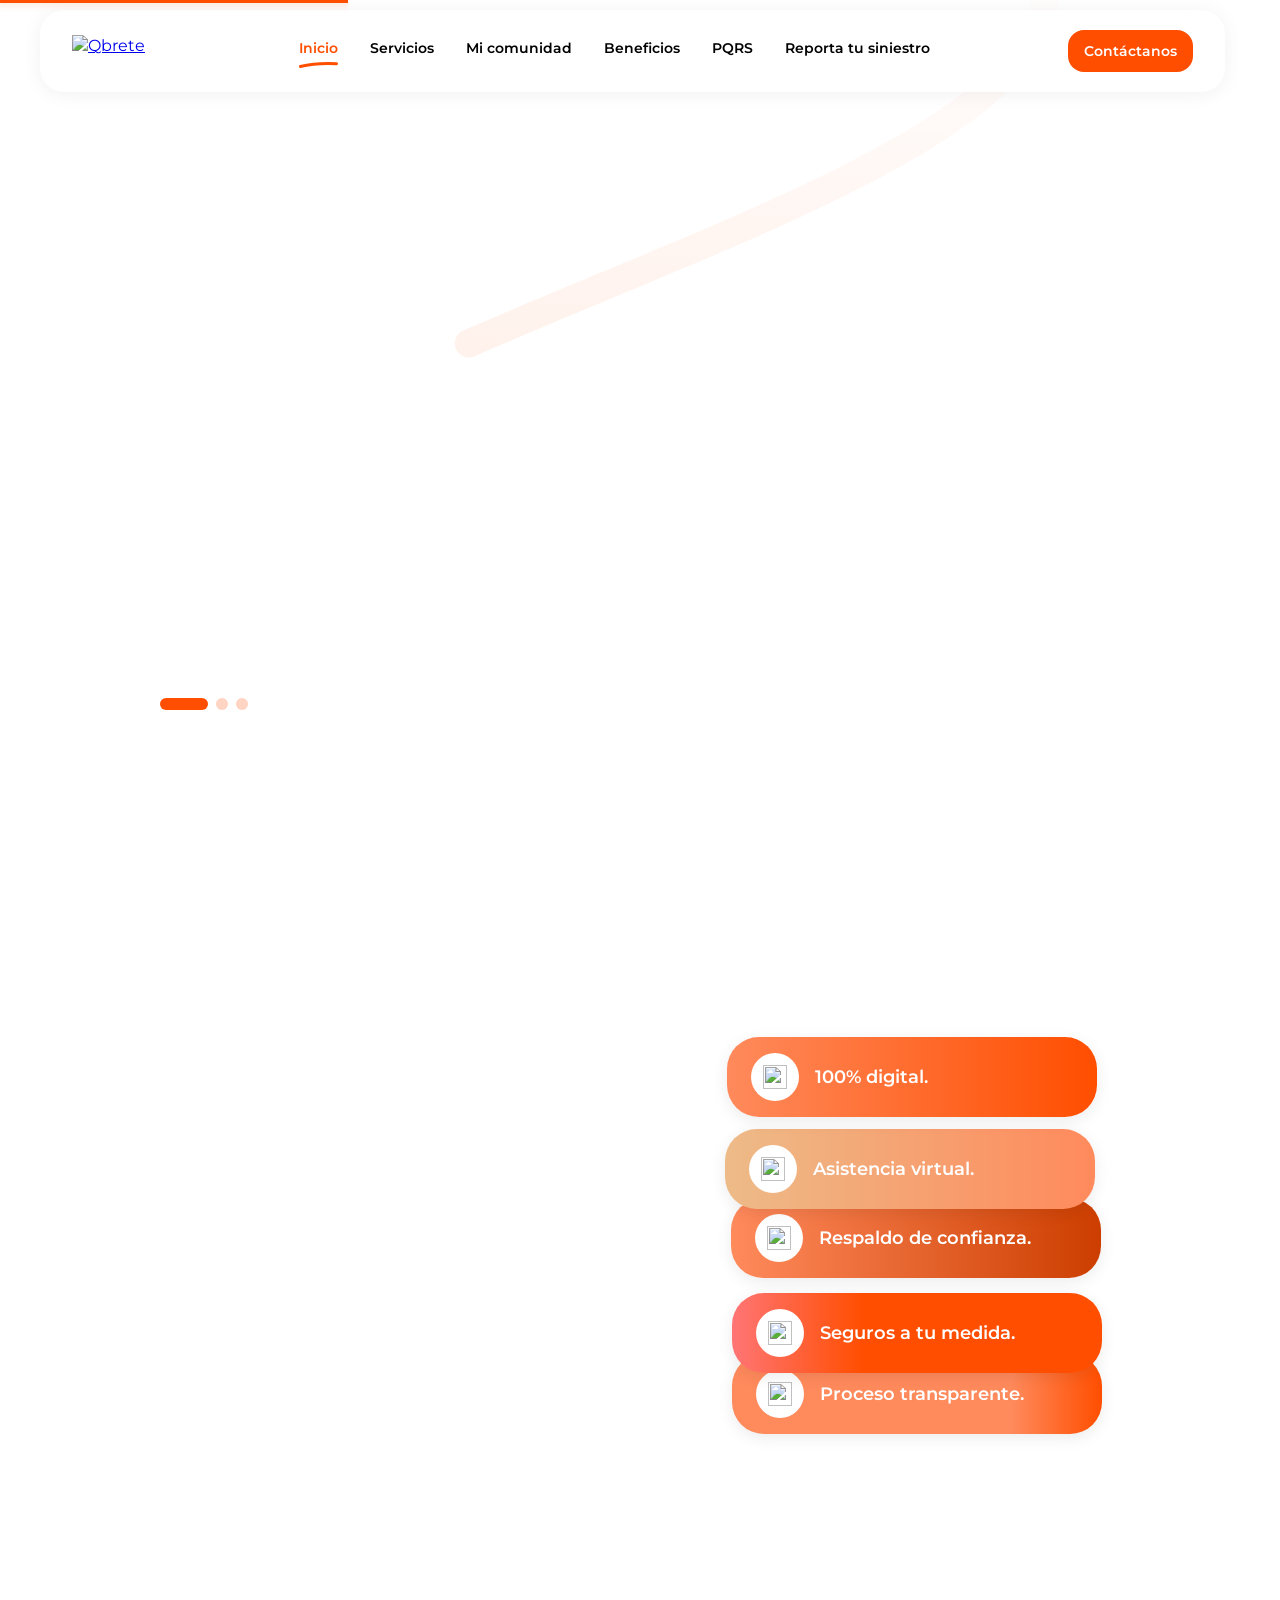
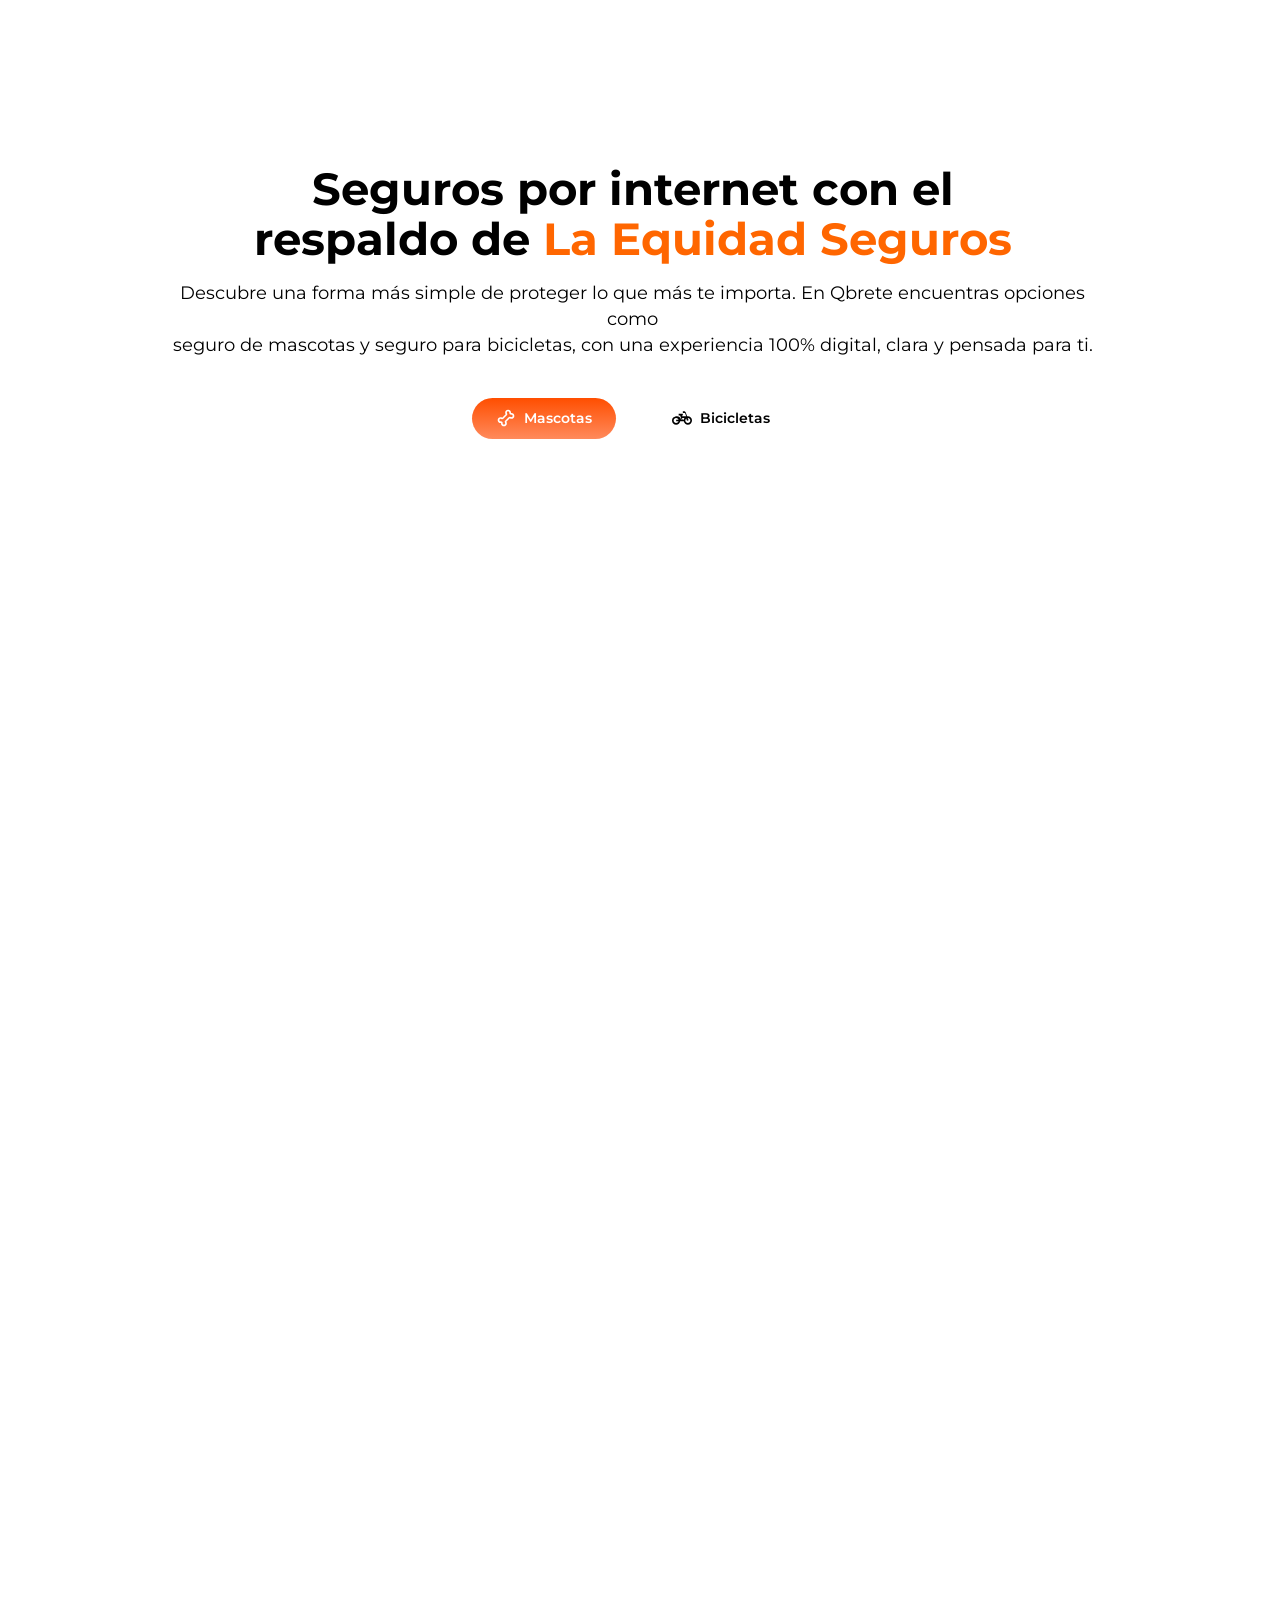
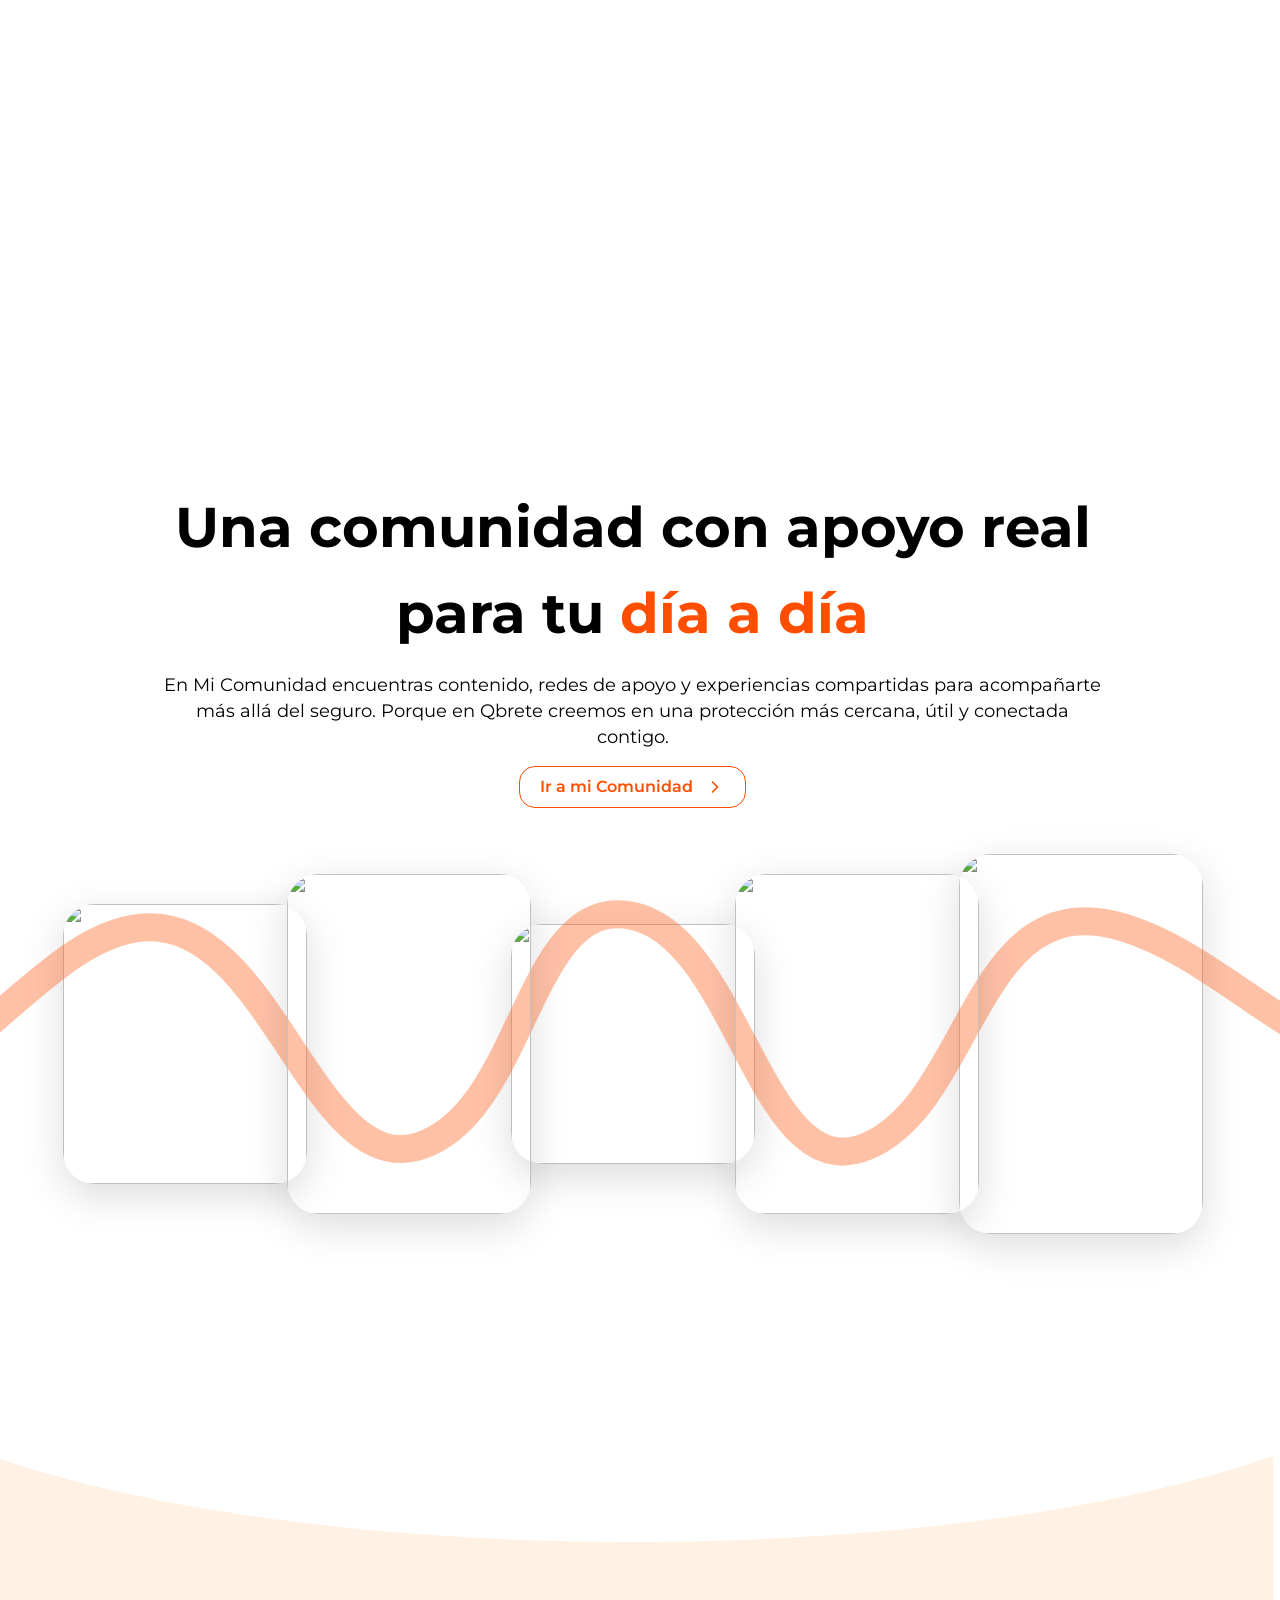
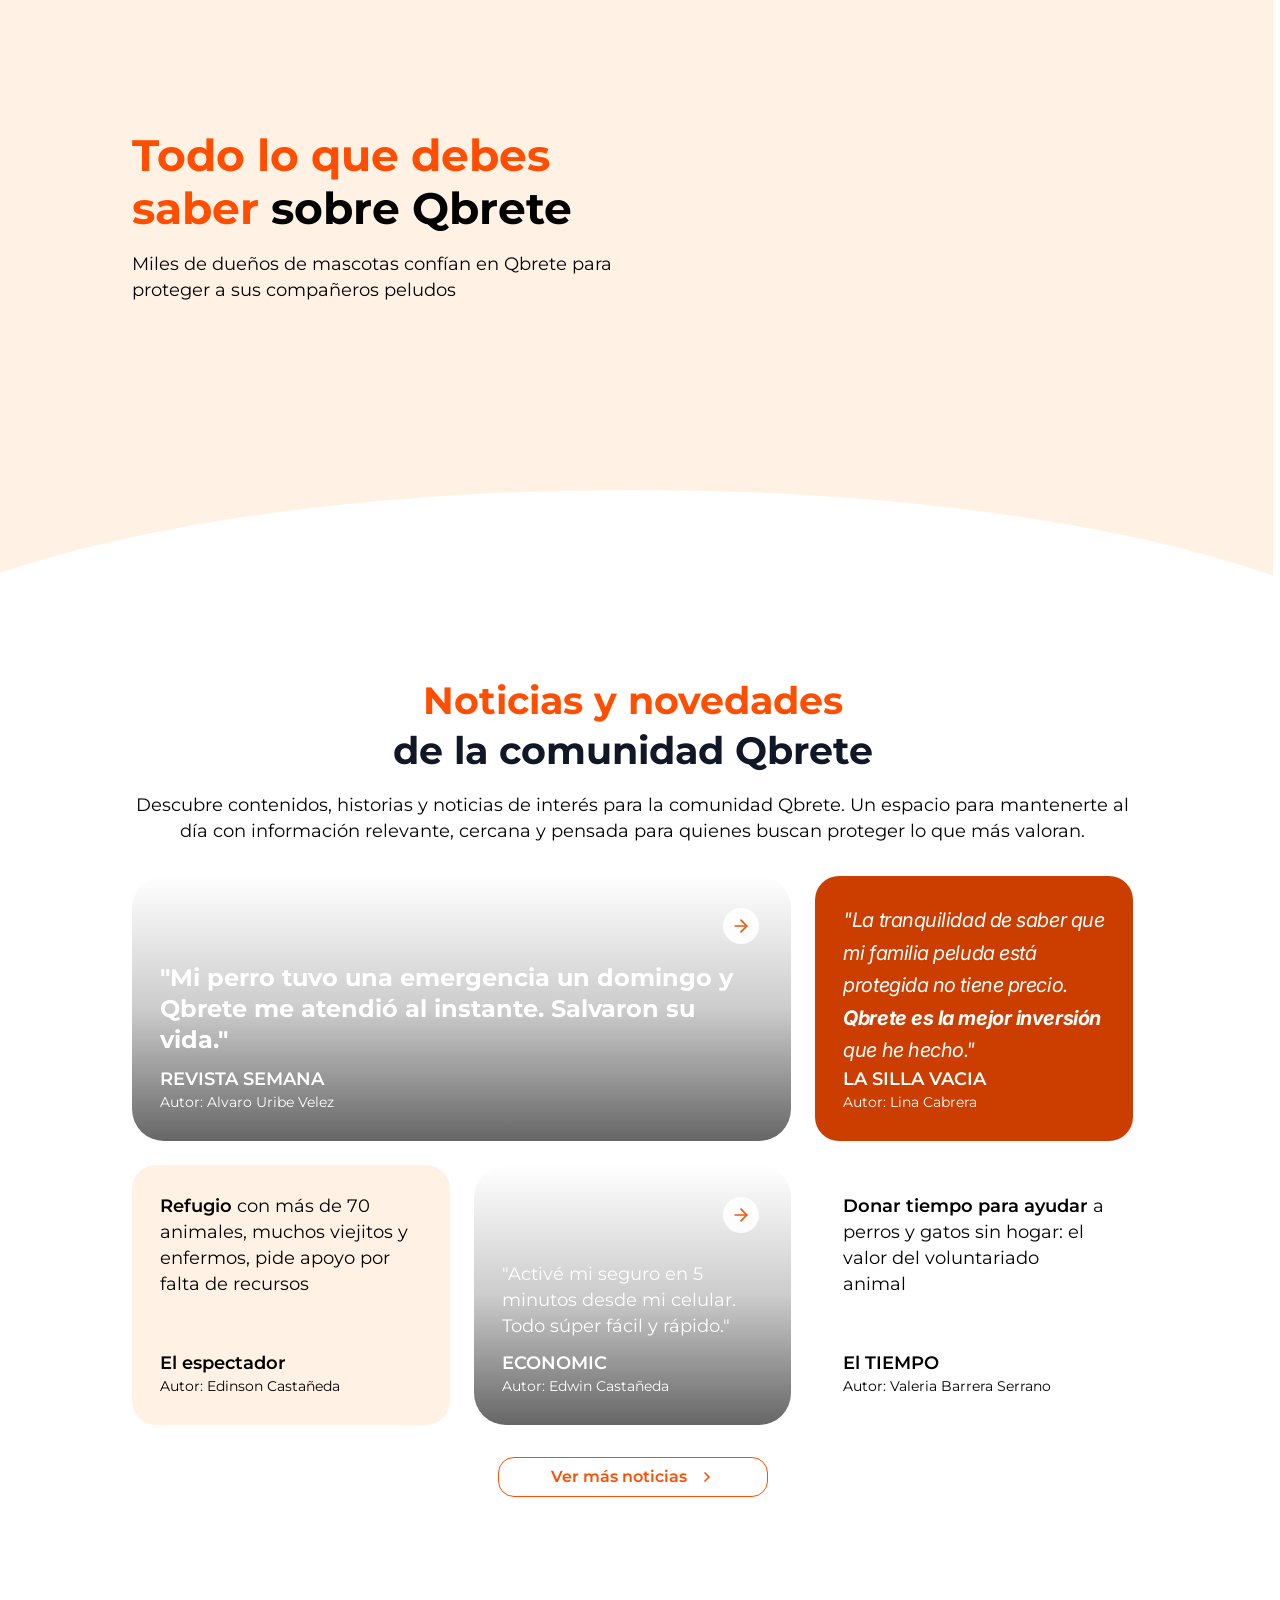
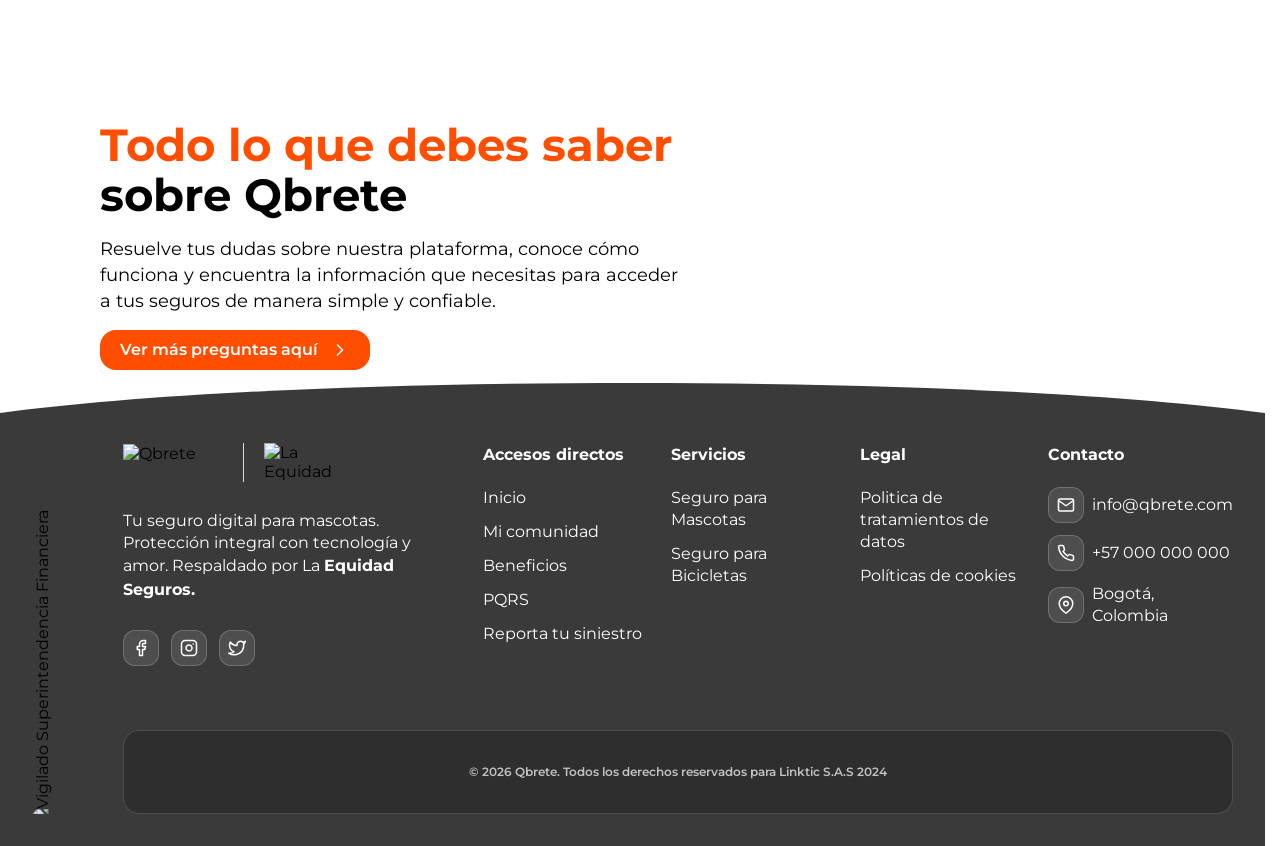
==== commit 63486141: "refactor(svg): replace hardcoded brand hex with currentColor + CSS Convert inline SVG stroke/fill at" ====
--- a/index.html
+++ b/index.html
@@ -40,10 +40,10 @@
         <!-- Slide 0: Qbrete intro -->
         <div class="hero-slide is-active" data-slide="0">
           <div class="hero-content">
-            <h1><span style="color:#FF4E00">Qbrete:</span> la forma más fácil de comprar seguros por internet</h1>
+            <h1><span class="brand-orange">Qbrete:</span> la forma más fácil de comprar seguros por internet</h1>
             <p class="subtitle"><strong>Qbrete es la plataforma de La Equidad Seguros</strong> que hace más simple la venta de seguros por internet, con <strong>procesos ágiles, respaldo confiable y asistencia</strong> virtual cuando la necesitas.</p>
             <div class="hero-buttons">
-              <a href="#" class="btn btn--primary btn--lg">Conoce nuestros seguros <svg class="btn__icon" width="20" height="20" viewBox="0 0 20 20" fill="none"><path d="M7.5 15L12.5 10L7.5 5" stroke="#FFFFFF" stroke-width="1.667" stroke-linecap="round" stroke-linejoin="round"/></svg></a>
+              <a href="#" class="btn btn--primary btn--lg">Conoce nuestros seguros <svg class="btn__icon" width="20" height="20" viewBox="0 0 20 20" fill="none"><path d="M7.5 15L12.5 10L7.5 5" stroke="currentColor" stroke-width="1.667" stroke-linecap="round" stroke-linejoin="round"/></svg></a>
             </div>
             <div class="hero-stats">
               <div class="stat">
@@ -90,7 +90,7 @@
               <p>Un espacio de La Equidad Seguros con contenido, experiencias y redes de apoyo pensado para ayudarte en tu día a día. Porque hoy, así como haces compras por internet de forma simple, también valoras contar con orientación, cercanía y respaldo real.</p>
               <a href="comunidad.html" class="btn btn--primary btn--lg hero-card-cta">
                 Conoce mi comunidad
-                <svg class="btn__icon" width="20" height="20" viewBox="0 0 20 20" fill="none"><path d="M7.5 15L12.5 10L7.5 5" stroke="#FFFFFF" stroke-width="1.667" stroke-linecap="round" stroke-linejoin="round"/></svg>
+                <svg class="btn__icon" width="20" height="20" viewBox="0 0 20 20" fill="none"><path d="M7.5 15L12.5 10L7.5 5" stroke="currentColor" stroke-width="1.667" stroke-linecap="round" stroke-linejoin="round"/></svg>
               </a>
             </div>
             <div class="hero-card-image" role="img" aria-label="Personas en bicicleta juntas al aire libre"></div>
@@ -105,7 +105,7 @@
               <p>Accede a descuentos, promociones, aliados y oportunidades pensadas para acompañarte en tu día a día. Un espacio de La Equidad Seguros que complementa la venta de seguros por internet con beneficios reales, cercanos y fáciles de aprovechar.</p>
               <a href="beneficios.html" class="btn btn--primary btn--lg hero-card-cta">
                 Conoce mi comunidad
-                <svg class="btn__icon" width="20" height="20" viewBox="0 0 20 20" fill="none"><path d="M7.5 15L12.5 10L7.5 5" stroke="#FFFFFF" stroke-width="1.667" stroke-linecap="round" stroke-linejoin="round"/></svg>
+                <svg class="btn__icon" width="20" height="20" viewBox="0 0 20 20" fill="none"><path d="M7.5 15L12.5 10L7.5 5" stroke="currentColor" stroke-width="1.667" stroke-linecap="round" stroke-linejoin="round"/></svg>
               </a>
             </div>
             <div class="hero-card-image" role="img" aria-label="Manos chocando cinco en gesto de colaboración"></div>
@@ -149,7 +149,7 @@
           <span class="logo-divider" aria-hidden="true"></span>
           <img src="assets/logos/logo-equidad-gray.svg" alt="La Equidad Seguros" class="logo-partner" />
         </div>
-        <a href="#" class="btn btn--outline">Conoce nuestros seguros <svg class="btn__icon" width="20" height="20" viewBox="0 0 20 20" fill="none"><path d="M7.5 15L12.5 10L7.5 5" stroke="#FF4E00" stroke-width="1.667" stroke-linecap="round" stroke-linejoin="round"/></svg></a>
+        <a href="#" class="btn btn--outline">Conoce nuestros seguros <svg class="btn__icon" width="20" height="20" viewBox="0 0 20 20" fill="none"><path d="M7.5 15L12.5 10L7.5 5" stroke="currentColor" stroke-width="1.667" stroke-linecap="round" stroke-linejoin="round"/></svg></a>
       </div>
 
       <!-- entrar_de: entra de derecha a izquierda -->
@@ -212,7 +212,7 @@
             <img src="assets/images/products/product-mascotas-img.png" class="product-panel__image" alt="Seguro para Mascotas" />
             <div class="product-card">
               <div class="product-card__header">
-                <div class="product-card__icon"><svg class="product-card__icon-img" viewBox="0 0 40 40" fill="none"><path d="M20 36s13.3-6.7 13.3-16.7V8.3L20 2.7 6.7 8.3v11c0 10 13.3 16.7 13.3 16.7z" stroke="#7E60FE" stroke-width="2.5" stroke-linecap="round" stroke-linejoin="round"/></svg></div>
+                <div class="product-card__icon"><svg class="product-card__icon-img" viewBox="0 0 40 40" fill="none"><path d="M20 36s13.3-6.7 13.3-16.7V8.3L20 2.7 6.7 8.3v11c0 10 13.3 16.7 13.3 16.7z" stroke="currentColor" stroke-width="2.5" stroke-linecap="round" stroke-linejoin="round"/></svg></div>
                 <span class="product-card__chip">Popular</span>
               </div>
               <div class="product-card__content">
@@ -220,23 +220,23 @@
                 <p class="product-card__desc">Seguro de mascotas con asistencia y bienestar para su día a día.</p>
                 <div class="product-card__features">
                   <div class="product-card__feature">
-                    <div class="product-card__check"><svg class="product-card__check-icon" viewBox="0 0 14 14" fill="none"><path d="M2 7l3.5 3.5L12 4" stroke="#7E60FE" stroke-width="1.56" stroke-linecap="round" stroke-linejoin="round"/></svg></div>
+                    <div class="product-card__check"><svg class="product-card__check-icon" viewBox="0 0 14 14" fill="none"><path d="M2 7l3.5 3.5L12 4" stroke="currentColor" stroke-width="1.56" stroke-linecap="round" stroke-linejoin="round"/></svg></div>
                     Gastos veterinarios por accidente o enfermedad.
                   </div>
                   <div class="product-card__feature">
-                    <div class="product-card__check"><svg class="product-card__check-icon" viewBox="0 0 14 14" fill="none"><path d="M2 7l3.5 3.5L12 4" stroke="#7E60FE" stroke-width="1.56" stroke-linecap="round" stroke-linejoin="round"/></svg></div>
+                    <div class="product-card__check"><svg class="product-card__check-icon" viewBox="0 0 14 14" fill="none"><path d="M2 7l3.5 3.5L12 4" stroke="currentColor" stroke-width="1.56" stroke-linecap="round" stroke-linejoin="round"/></svg></div>
                     Consulta veterinaria en casa por enfermedad o accidente.
                   </div>
                   <div class="product-card__feature">
-                    <div class="product-card__check"><svg class="product-card__check-icon" viewBox="0 0 14 14" fill="none"><path d="M2 7l3.5 3.5L12 4" stroke="#7E60FE" stroke-width="1.56" stroke-linecap="round" stroke-linejoin="round"/></svg></div>
+                    <div class="product-card__check"><svg class="product-card__check-icon" viewBox="0 0 14 14" fill="none"><path d="M2 7l3.5 3.5L12 4" stroke="currentColor" stroke-width="1.56" stroke-linecap="round" stroke-linejoin="round"/></svg></div>
                     Gastos de cremación o entierro.
                   </div>
                   <div class="product-card__feature">
-                    <div class="product-card__check"><svg class="product-card__check-icon" viewBox="0 0 14 14" fill="none"><path d="M2 7l3.5 3.5L12 4" stroke="#7E60FE" stroke-width="1.56" stroke-linecap="round" stroke-linejoin="round"/></svg></div>
+                    <div class="product-card__check"><svg class="product-card__check-icon" viewBox="0 0 14 14" fill="none"><path d="M2 7l3.5 3.5L12 4" stroke="currentColor" stroke-width="1.56" stroke-linecap="round" stroke-linejoin="round"/></svg></div>
                     Certificado para viaje en avión.
                   </div>
                   <div class="product-card__feature">
-                    <div class="product-card__check"><svg class="product-card__check-icon" viewBox="0 0 14 14" fill="none"><path d="M2 7l3.5 3.5L12 4" stroke="#7E60FE" stroke-width="1.56" stroke-linecap="round" stroke-linejoin="round"/></svg></div>
+                    <div class="product-card__check"><svg class="product-card__check-icon" viewBox="0 0 14 14" fill="none"><path d="M2 7l3.5 3.5L12 4" stroke="currentColor" stroke-width="1.56" stroke-linecap="round" stroke-linejoin="round"/></svg></div>
                     Guardería por enfermedad o viaje del propietario.
                   </div>
                 </div>
@@ -250,7 +250,7 @@
             <img src="assets/images/products/product-bicicletas-img.png" class="product-panel__image" alt="Seguro para Bicicletas" />
             <div class="product-card">
               <div class="product-card__header">
-                <div class="product-card__icon"><svg class="product-card__icon-img" viewBox="0 0 40 40" fill="none"><path d="M20 36s13.3-6.7 13.3-16.7V8.3L20 2.7 6.7 8.3v11c0 10 13.3 16.7 13.3 16.7z" stroke="#1E3D8B" stroke-width="2.5" stroke-linecap="round" stroke-linejoin="round"/></svg></div>
+                <div class="product-card__icon"><svg class="product-card__icon-img" viewBox="0 0 40 40" fill="none"><path d="M20 36s13.3-6.7 13.3-16.7V8.3L20 2.7 6.7 8.3v11c0 10 13.3 16.7 13.3 16.7z" stroke="currentColor" stroke-width="2.5" stroke-linecap="round" stroke-linejoin="round"/></svg></div>
                 <span class="product-card__chip">Popular</span>
               </div>
               <div class="product-card__content">
@@ -258,23 +258,23 @@
                 <p class="product-card__desc">Seguro para bicicletas con respaldo para cada trayecto.</p>
                 <div class="product-card__features">
                   <div class="product-card__feature">
-                    <div class="product-card__check"><svg class="product-card__check-icon" viewBox="0 0 14 14" fill="none"><path d="M2 7l3.5 3.5L12 4" stroke="#1E3D8B" stroke-width="1.56" stroke-linecap="round" stroke-linejoin="round"/></svg></div>
+                    <div class="product-card__check"><svg class="product-card__check-icon" viewBox="0 0 14 14" fill="none"><path d="M2 7l3.5 3.5L12 4" stroke="currentColor" stroke-width="1.56" stroke-linecap="round" stroke-linejoin="round"/></svg></div>
                     Cobertura por hurto calificado en el plan Elite.
                   </div>
                   <div class="product-card__feature">
-                    <div class="product-card__check"><svg class="product-card__check-icon" viewBox="0 0 14 14" fill="none"><path d="M2 7l3.5 3.5L12 4" stroke="#1E3D8B" stroke-width="1.56" stroke-linecap="round" stroke-linejoin="round"/></svg></div>
+                    <div class="product-card__check"><svg class="product-card__check-icon" viewBox="0 0 14 14" fill="none"><path d="M2 7l3.5 3.5L12 4" stroke="currentColor" stroke-width="1.56" stroke-linecap="round" stroke-linejoin="round"/></svg></div>
                     Protección por invalidez total y permanente.
                   </div>
                   <div class="product-card__feature">
-                    <div class="product-card__check"><svg class="product-card__check-icon" viewBox="0 0 14 14" fill="none"><path d="M2 7l3.5 3.5L12 4" stroke="#1E3D8B" stroke-width="1.56" stroke-linecap="round" stroke-linejoin="round"/></svg></div>
+                    <div class="product-card__check"><svg class="product-card__check-icon" viewBox="0 0 14 14" fill="none"><path d="M2 7l3.5 3.5L12 4" stroke="currentColor" stroke-width="1.56" stroke-linecap="round" stroke-linejoin="round"/></svg></div>
                     Cobertura por muerte por accidente.
                   </div>
                   <div class="product-card__feature">
-                    <div class="product-card__check"><svg class="product-card__check-icon" viewBox="0 0 14 14" fill="none"><path d="M2 7l3.5 3.5L12 4" stroke="#1E3D8B" stroke-width="1.56" stroke-linecap="round" stroke-linejoin="round"/></svg></div>
+                    <div class="product-card__check"><svg class="product-card__check-icon" viewBox="0 0 14 14" fill="none"><path d="M2 7l3.5 3.5L12 4" stroke="currentColor" stroke-width="1.56" stroke-linecap="round" stroke-linejoin="round"/></svg></div>
                     Reembolso de gastos médicos por accidente.
                   </div>
                   <div class="product-card__feature">
-                    <div class="product-card__check"><svg class="product-card__check-icon" viewBox="0 0 14 14" fill="none"><path d="M2 7l3.5 3.5L12 4" stroke="#1E3D8B" stroke-width="1.56" stroke-linecap="round" stroke-linejoin="round"/></svg></div>
+                    <div class="product-card__check"><svg class="product-card__check-icon" viewBox="0 0 14 14" fill="none"><path d="M2 7l3.5 3.5L12 4" stroke="currentColor" stroke-width="1.56" stroke-linecap="round" stroke-linejoin="round"/></svg></div>
                     Cobertura por pérdida de piezas dentales por accidente.
                   </div>
                 </div>
@@ -411,7 +411,7 @@
     <!-- NOTICIAS -->
     <section class="section-noticias">
       <div class="noticias-header">
-        <h2><span style="color: #FF4E00">Noticias y novedades</span><br>de la comunidad Qbrete</h2>
+        <h2><span class="brand-orange">Noticias y novedades</span><br>de la comunidad Qbrete</h2>
         <p>Descubre contenidos, historias y noticias de interés para la comunidad Qbrete. Un espacio para mantenerte al día con información relevante, cercana y pensada para quienes buscan proteger lo que más valoran.</p>
       </div>
       <div class="noticias-grid">
@@ -486,7 +486,7 @@
     <section class="section-about" id="sectionAbout">
       <div class="about-container">
         <div class="about-left">
-          <h2><span style="color: #FF4E00">Todo lo que debes saber</span> sobre Qbrete</h2>
+          <h2><span class="brand-orange">Todo lo que debes saber</span> sobre Qbrete</h2>
           <p class="about-desc">Resuelve tus dudas sobre nuestra plataforma, conoce cómo funciona y encuentra la información que necesitas para acceder a tus seguros de manera simple y confiable.</p>
           <a href="preguntas-frecuentes.html" class="btn btn--primary">
             Ver más preguntas aquí
--- a/assets/css/main.css
+++ b/assets/css/main.css
@@ -18,6 +18,7 @@
 @import "components/_card-product.css";
 
 /* ---- Layout (páginas) ---- */
+@import "layout/_shared.css";
 @import "layout/_page-home.css";
 @import "layout/_page-servicios.css";
 @import "layout/_page-comunidad.css";
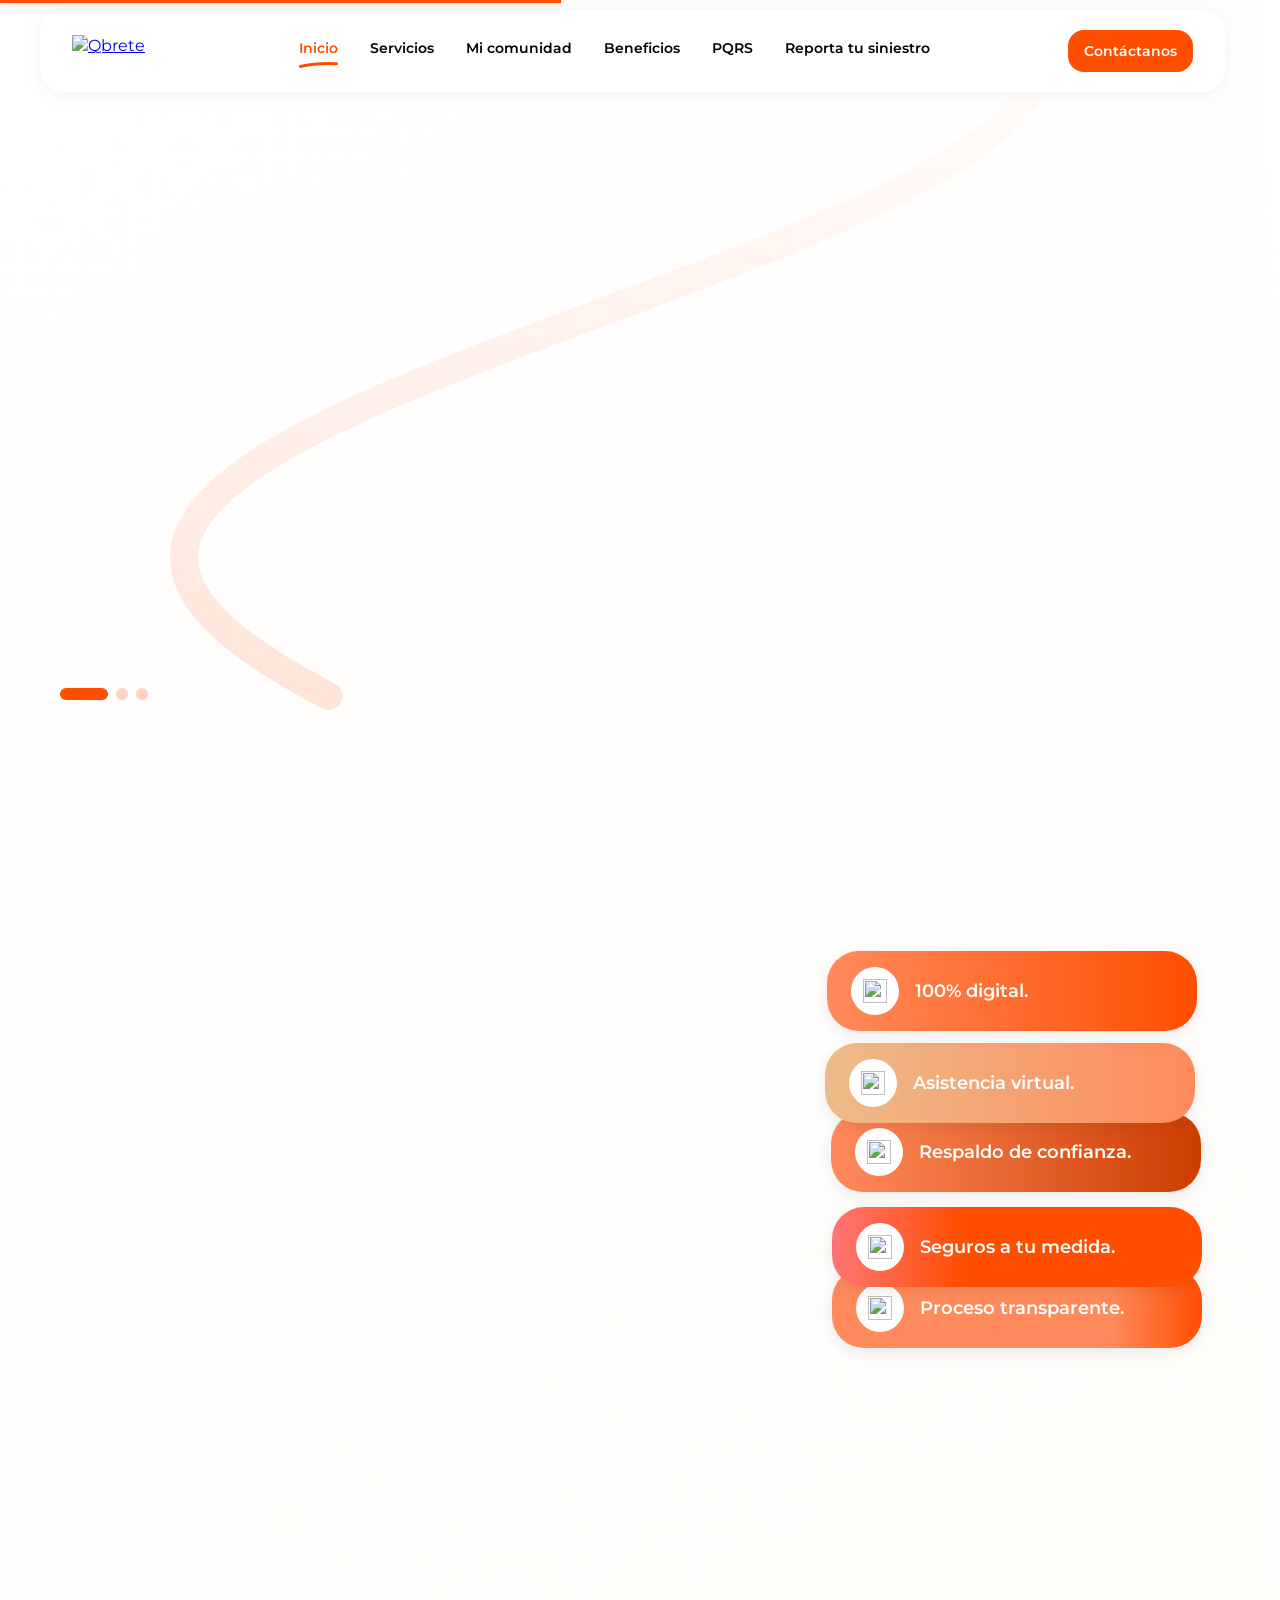
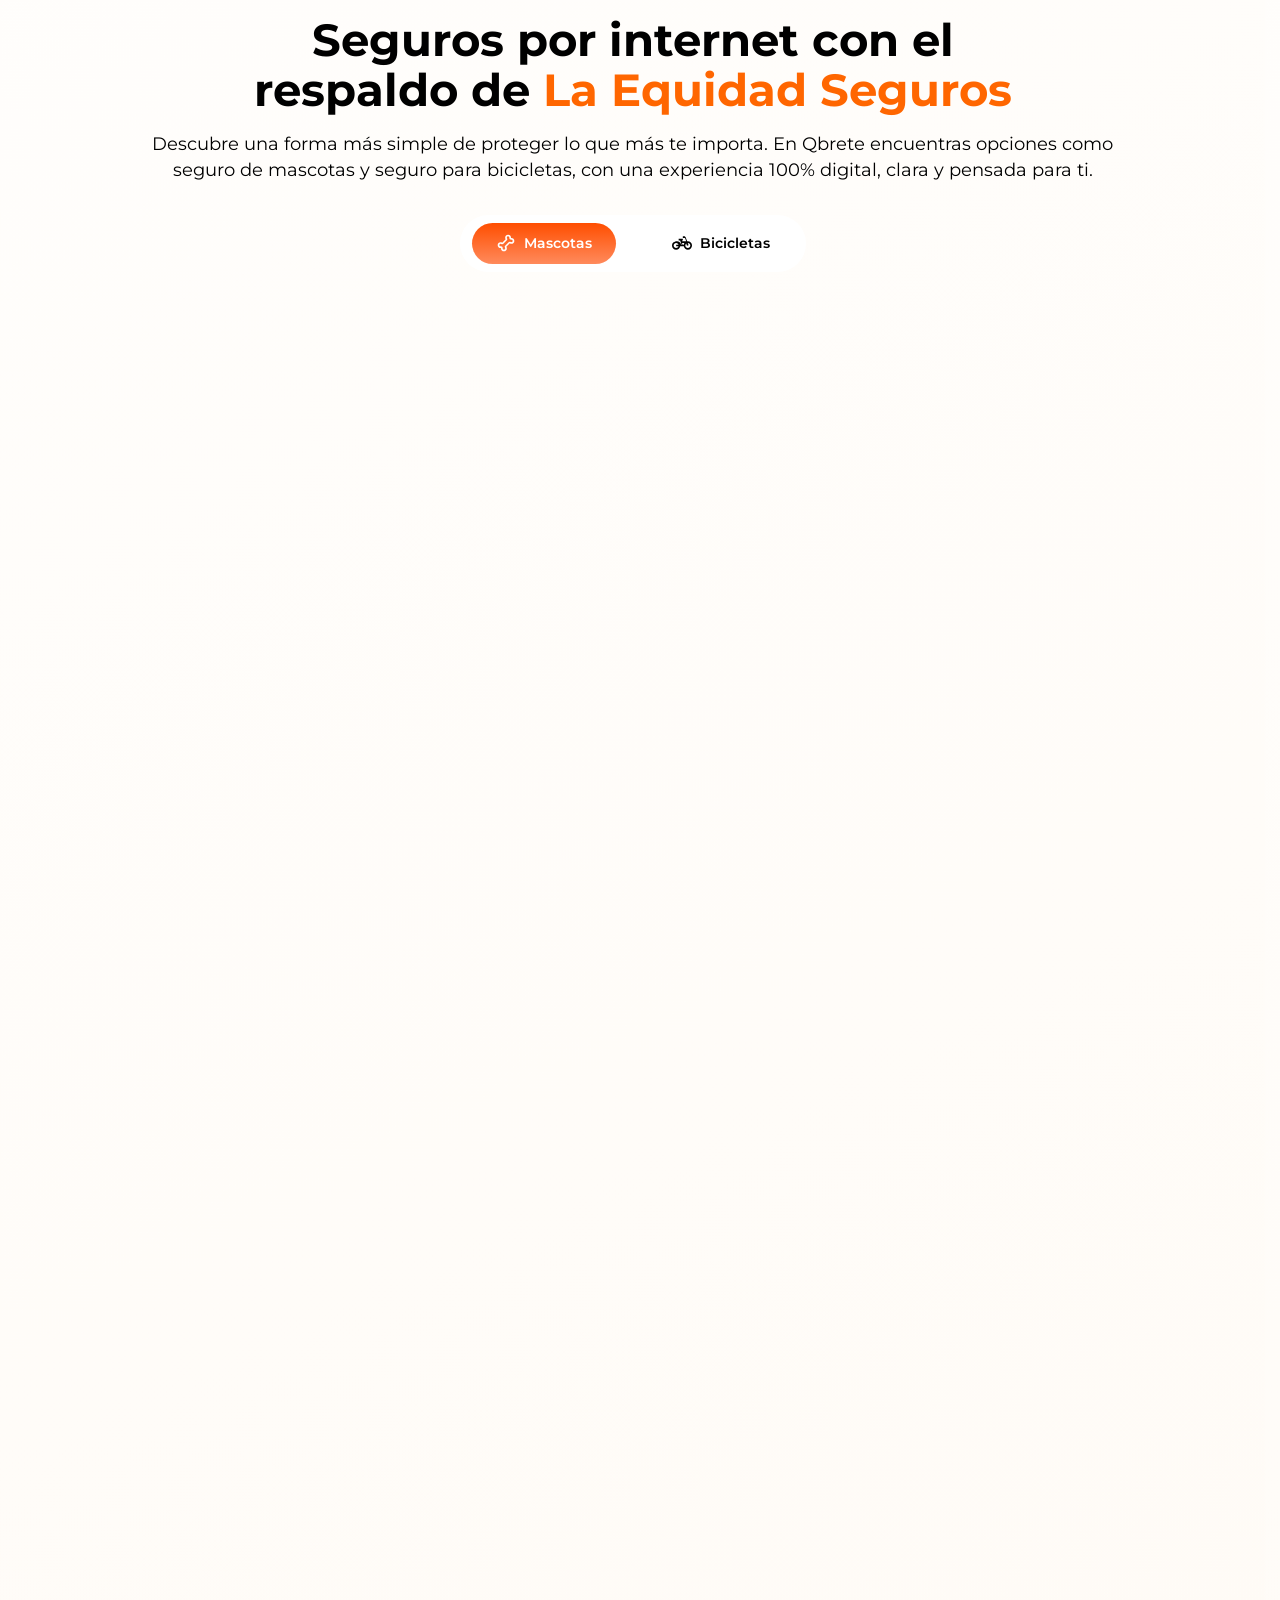
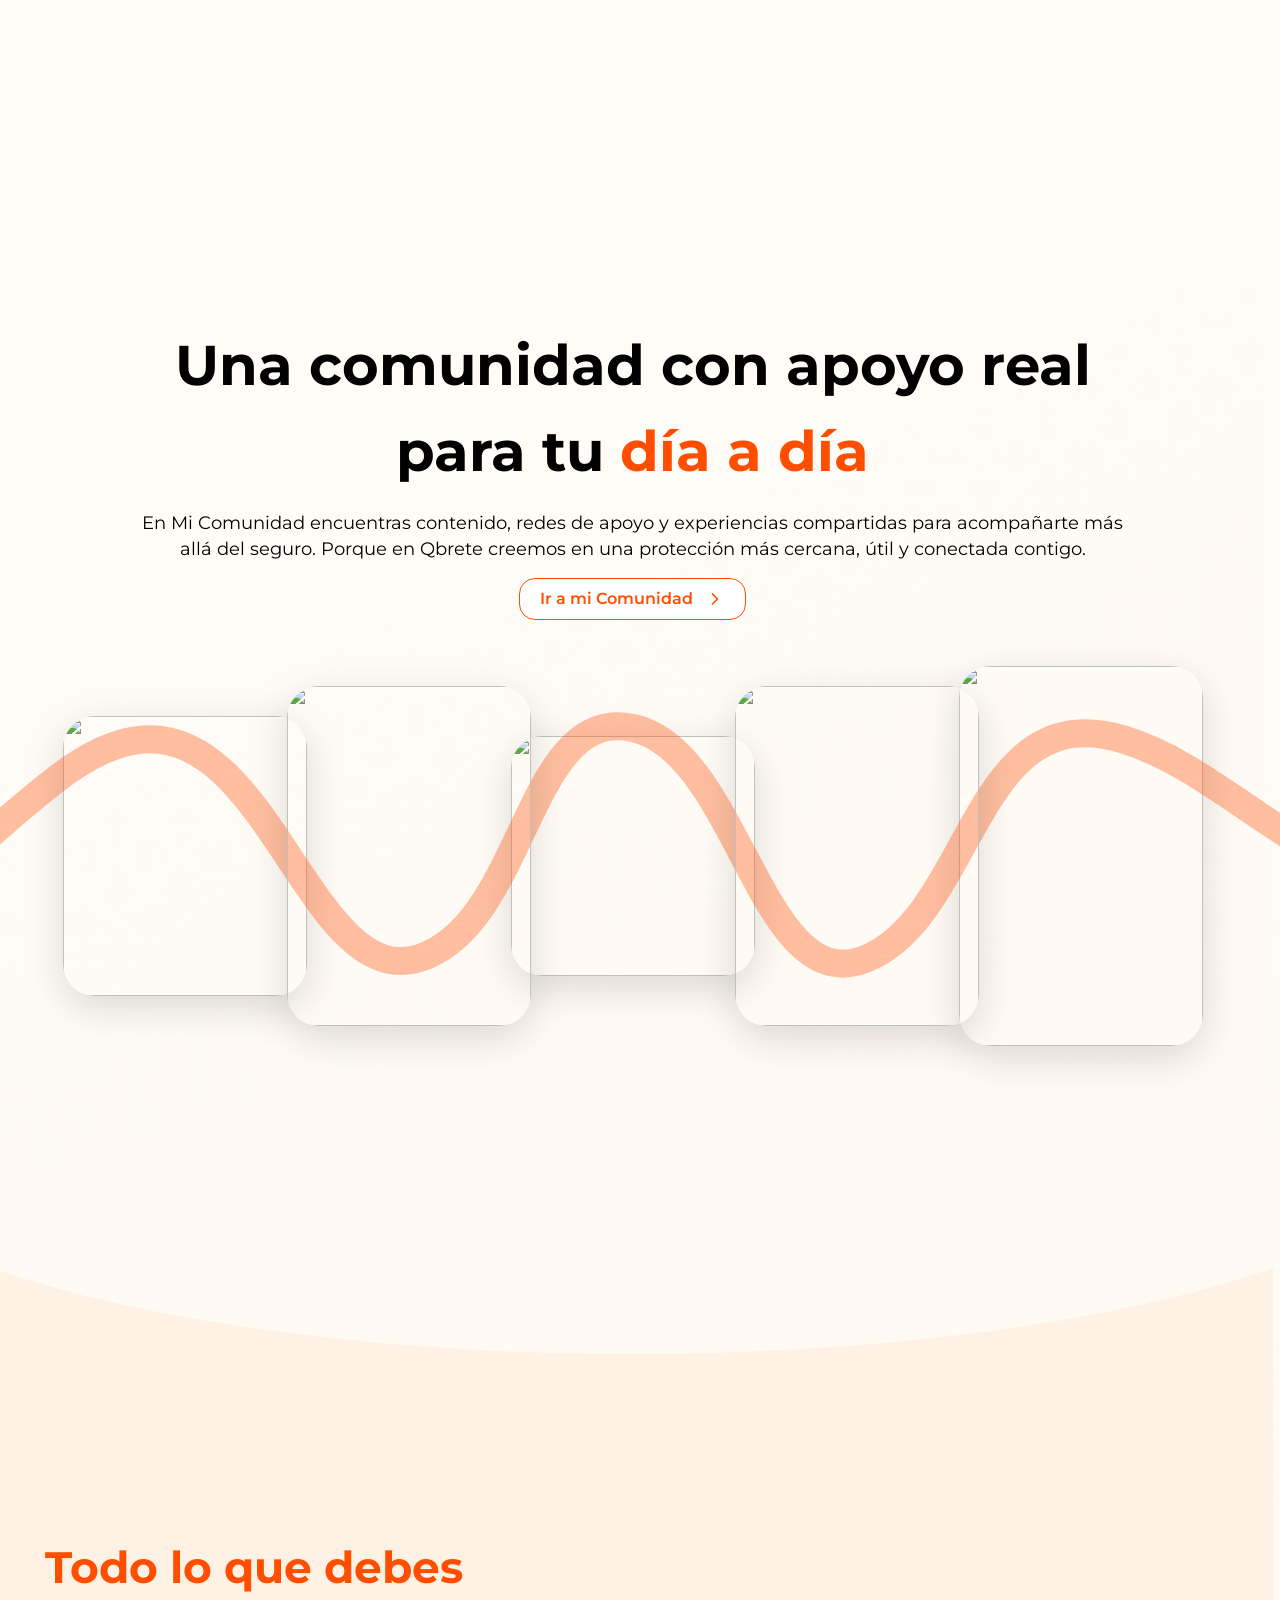
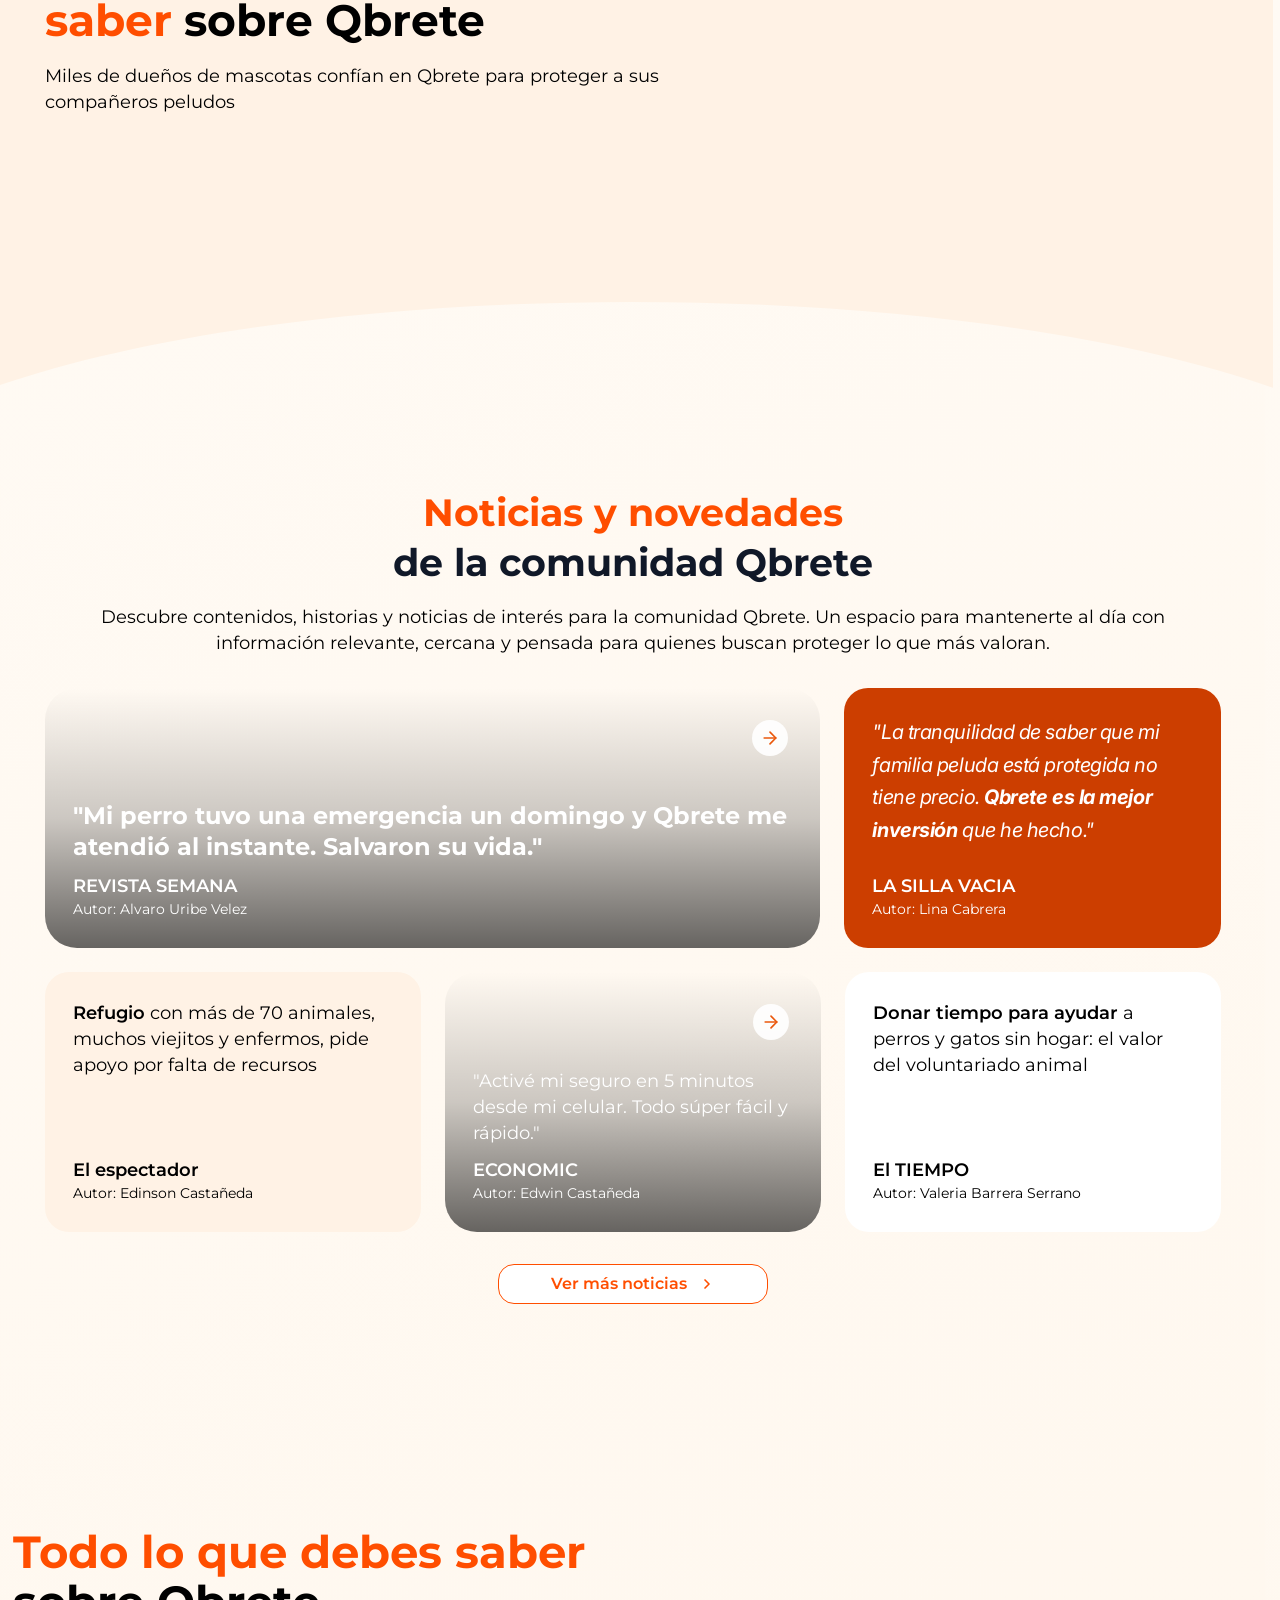
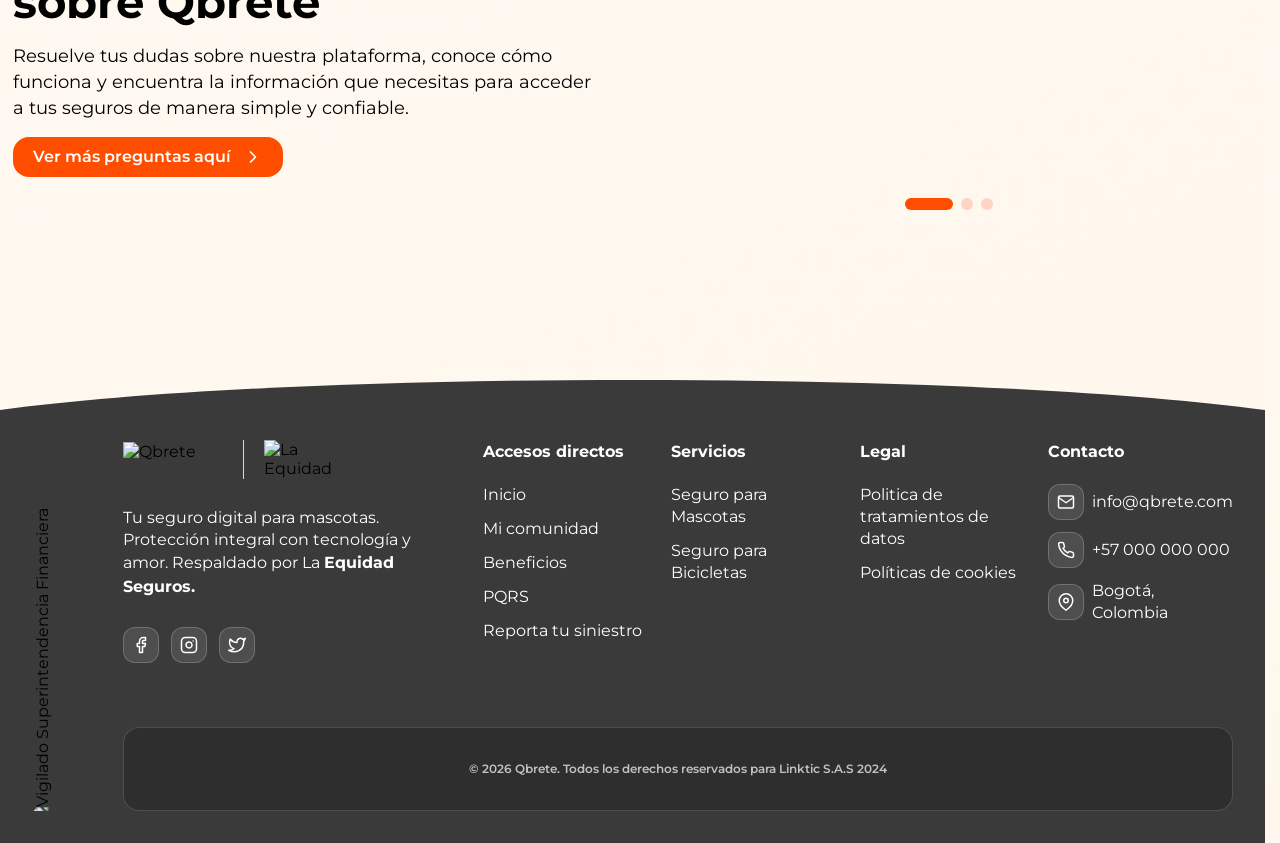
==== commit f828f7fa: "fix(css): scope layout rules to per-page body classes Root cause: main.css imports every _page-*.css" ====
--- a/index.html
+++ b/index.html
@@ -13,7 +13,7 @@
   <link rel="stylesheet" href="assets/css/main.css" />
 </head>
 
-<body>
+<body class="page-home">
   <!-- HEADER (global component) -->
   <div id="header-root"></div>
   <script src="assets/js/header.js"></script>
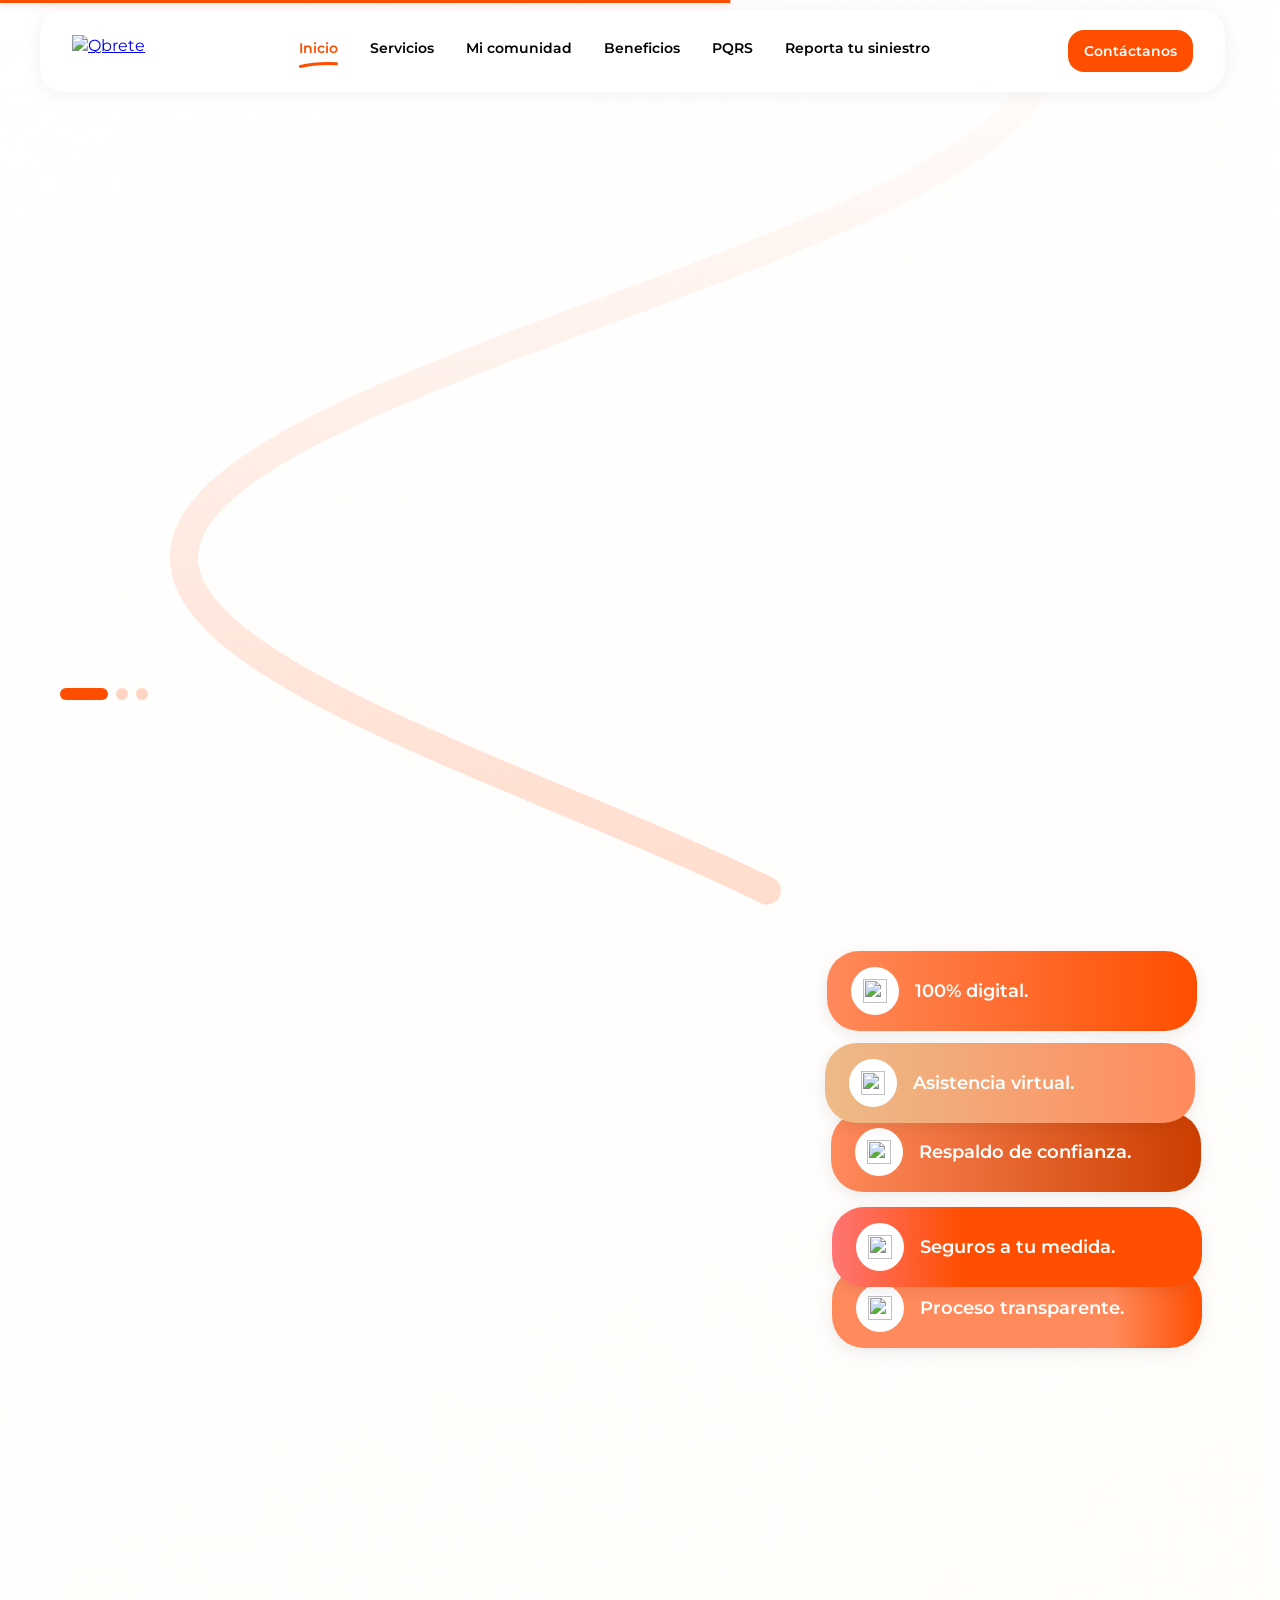
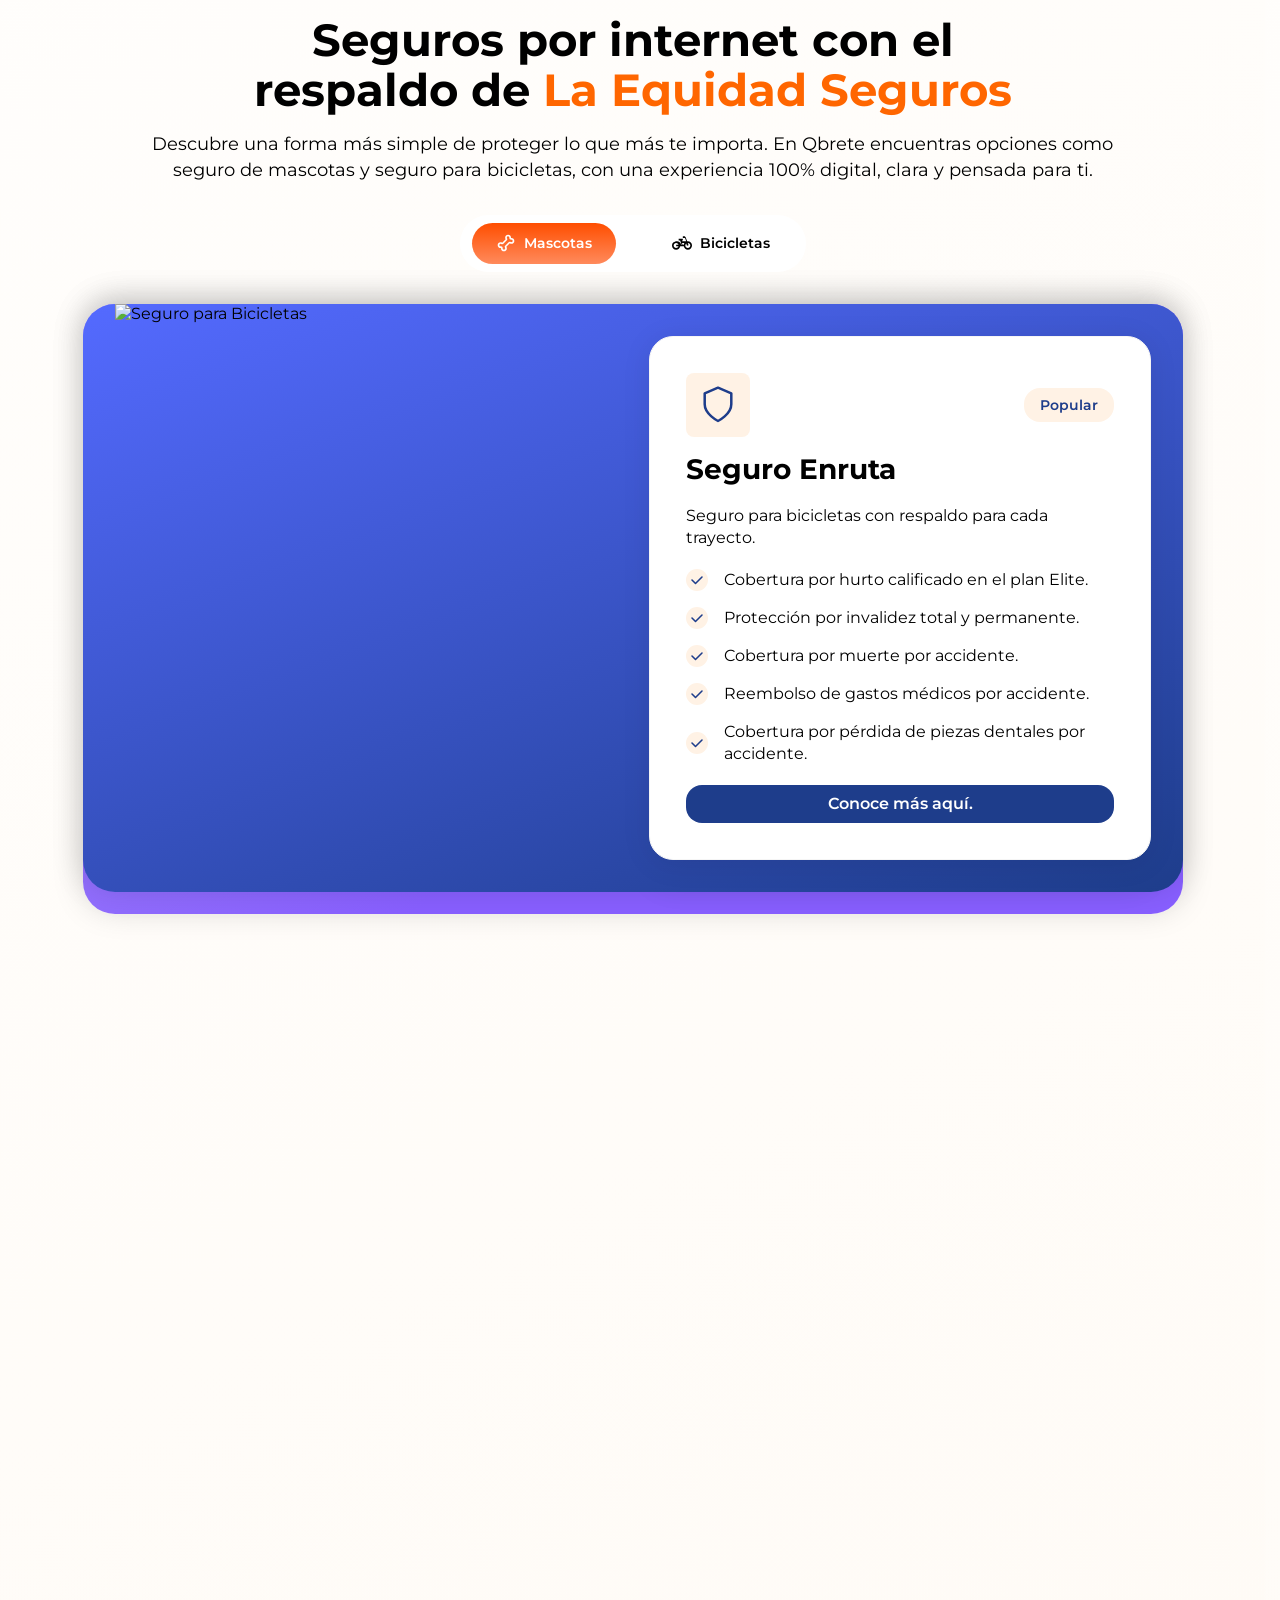
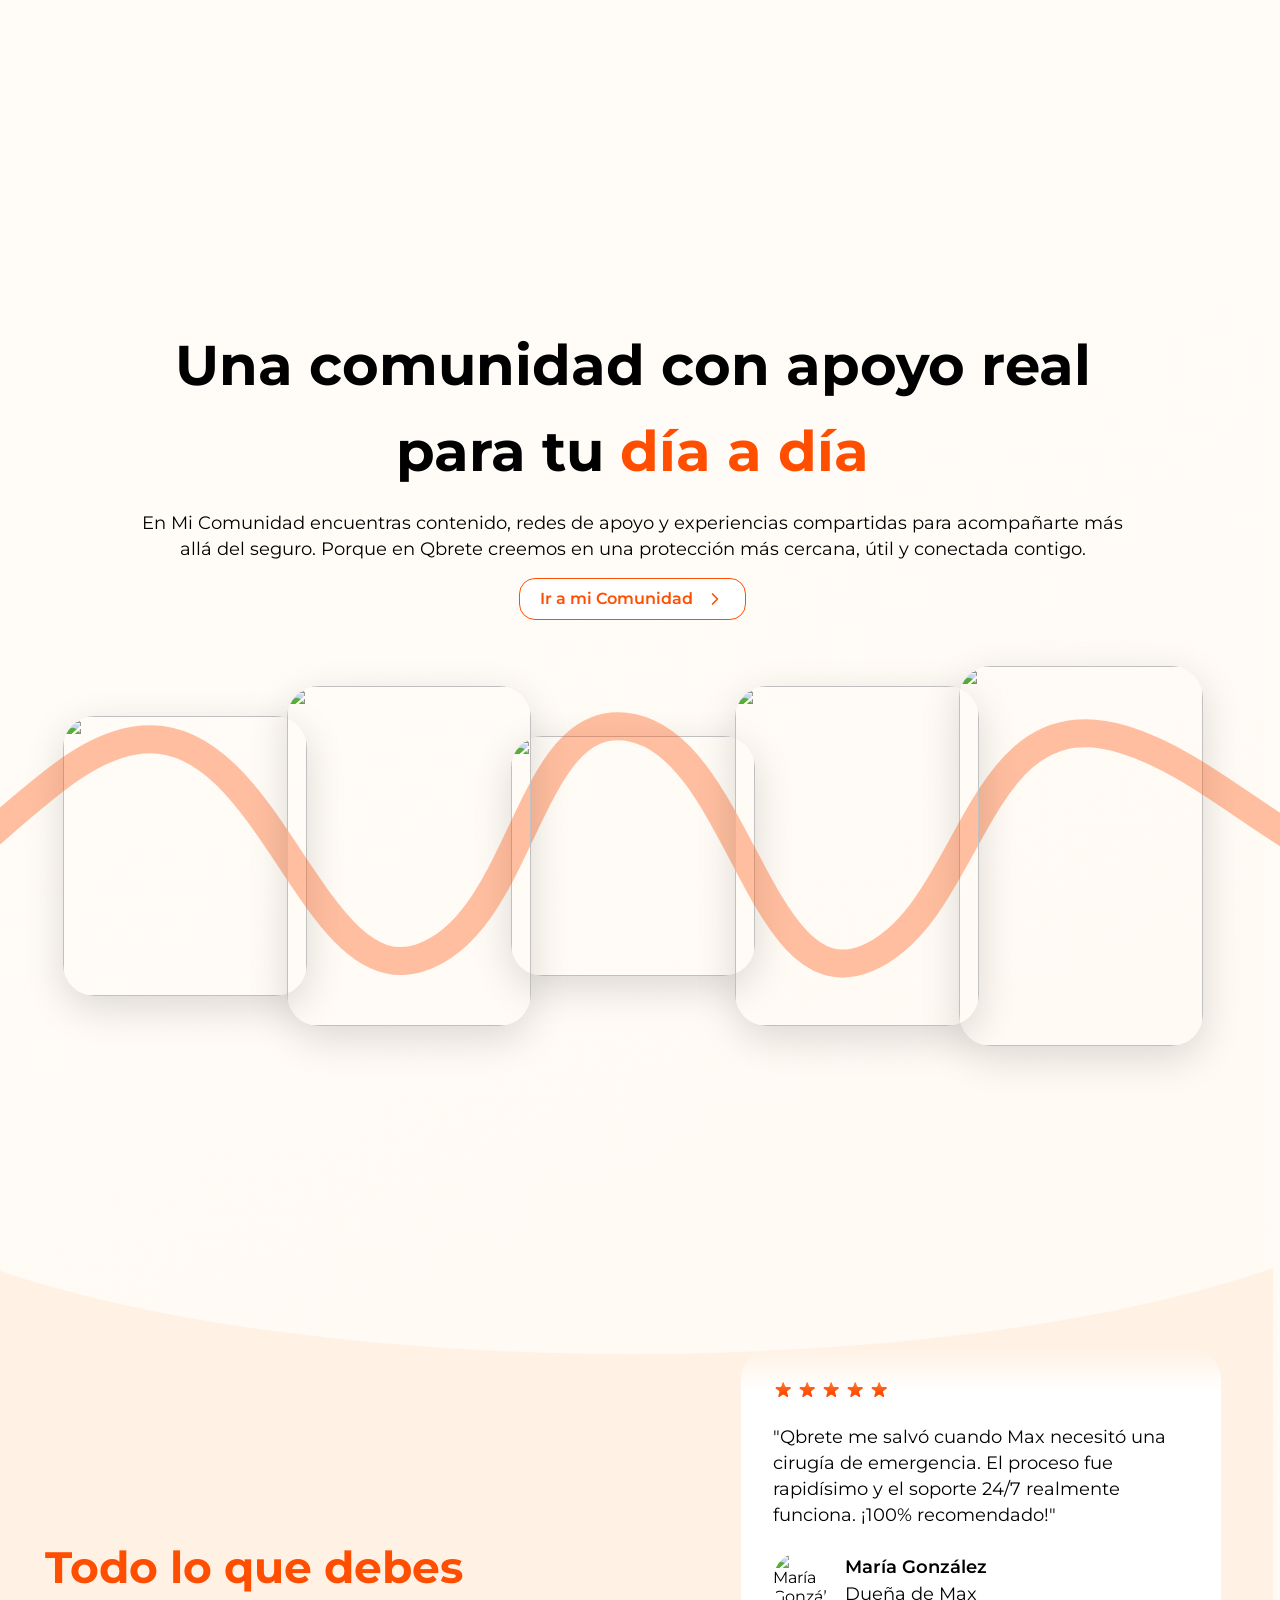
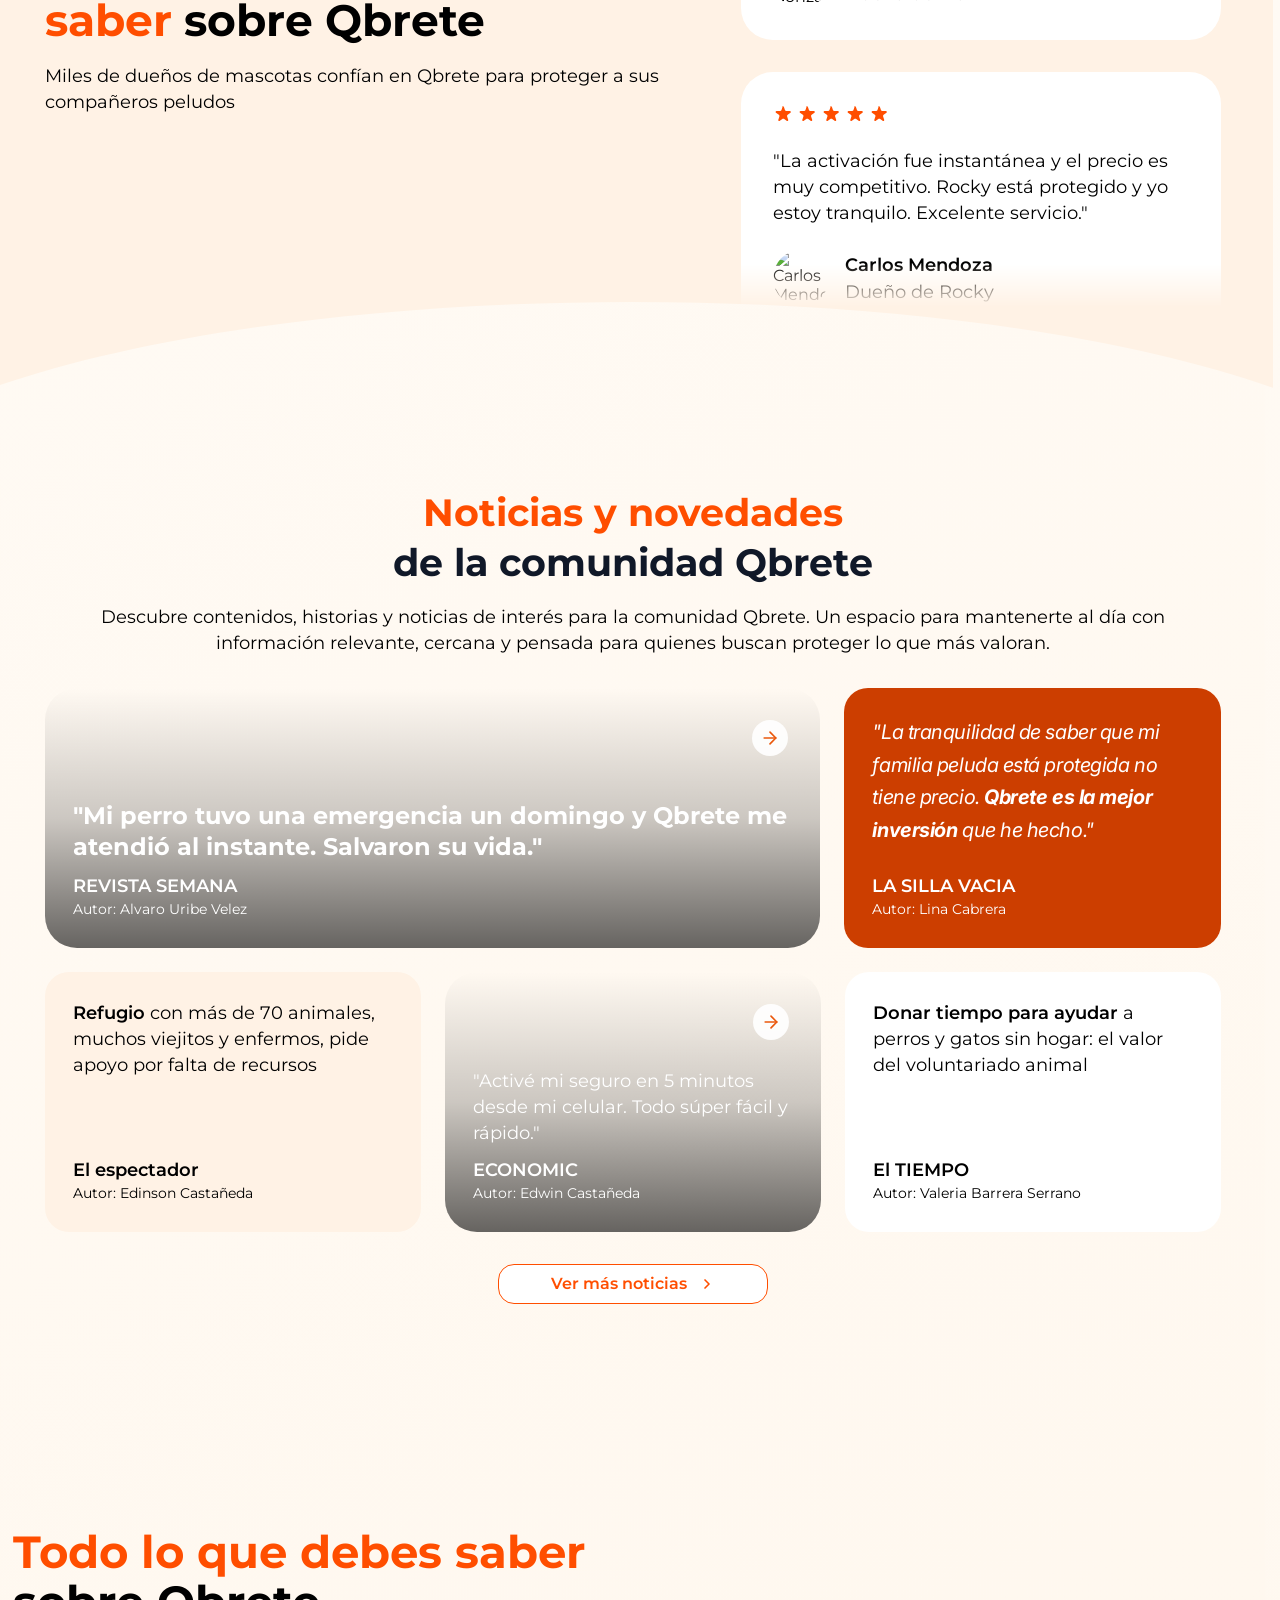
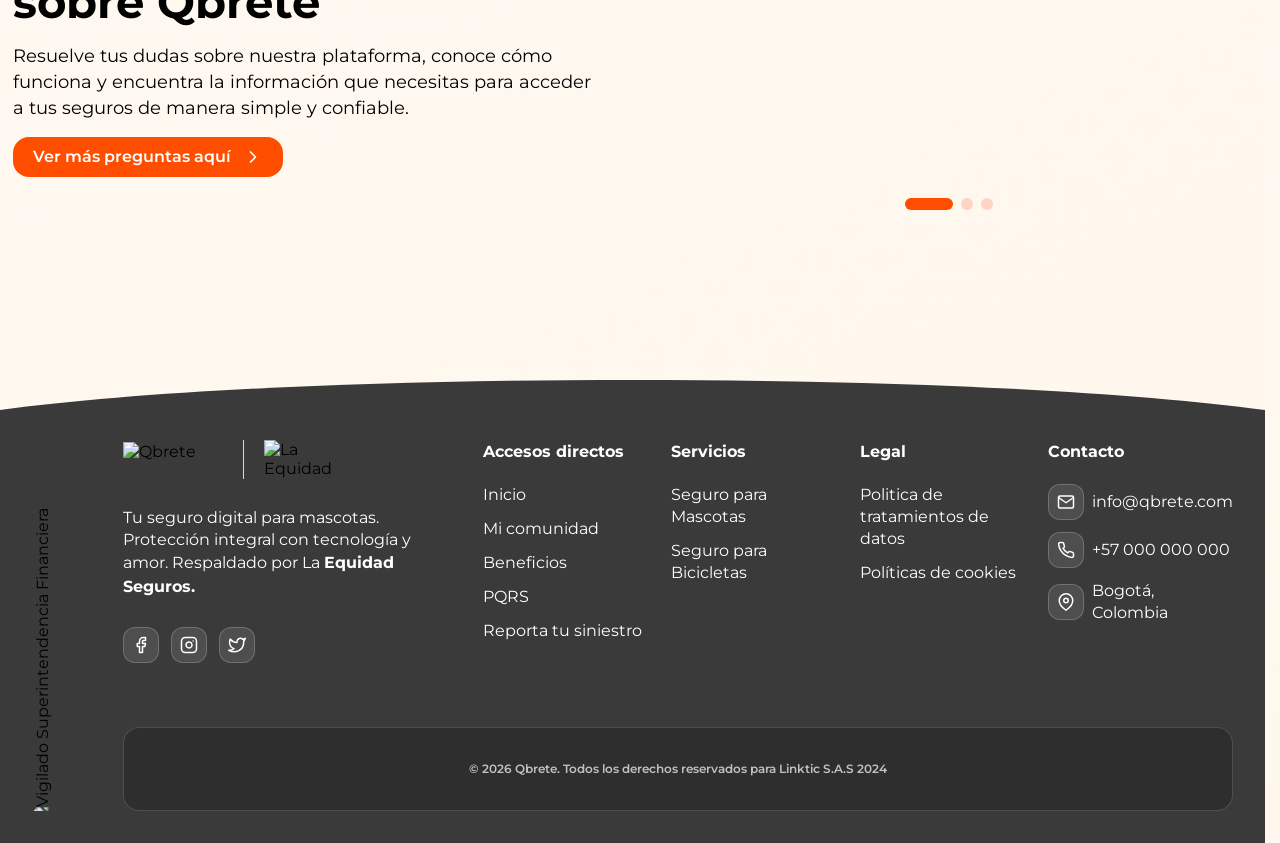
==== commit cc1e8d17: "fix codigo limpieza y organizacion de codigo" ====
--- a/index.html
+++ b/index.html
@@ -5,6 +5,12 @@
   <meta charset="UTF-8" />
   <meta name="viewport" content="width=device-width, initial-scale=1.0" />
   <title>Qbrete - Tu seguro reinventado</title>
+  <link rel="icon" type="image/svg+xml" href="assets/favicon/favicon.svg" />
+  <link rel="icon" type="image/png" sizes="32x32" href="assets/favicon/favicon-32x32.png" />
+  <link rel="icon" type="image/png" sizes="16x16" href="assets/favicon/favicon-16x16.png" />
+  <link rel="apple-touch-icon" sizes="180x180" href="assets/favicon/apple-touch-icon.png" />
+  <link rel="manifest" href="assets/favicon/site.webmanifest" />
+  <link rel="shortcut icon" href="favicon.ico" />
   <link rel="preconnect" href="https://fonts.googleapis.com" />
   <link rel="preconnect" href="https://fonts.gstatic.com" crossorigin />
   <link
@@ -43,7 +49,7 @@
             <h1><span class="brand-orange">Qbrete:</span> la forma más fácil de comprar seguros por internet</h1>
             <p class="subtitle"><strong>Qbrete es la plataforma de La Equidad Seguros</strong> que hace más simple la venta de seguros por internet, con <strong>procesos ágiles, respaldo confiable y asistencia</strong> virtual cuando la necesitas.</p>
             <div class="hero-buttons">
-              <a href="#" class="btn btn--primary btn--lg">Conoce nuestros seguros <svg class="btn__icon" width="20" height="20" viewBox="0 0 20 20" fill="none"><path d="M7.5 15L12.5 10L7.5 5" stroke="currentColor" stroke-width="1.667" stroke-linecap="round" stroke-linejoin="round"/></svg></a>
+              <a href="servicios.html" class="btn btn--primary btn--lg">Conoce nuestros seguros <svg class="btn__icon" width="20" height="20" viewBox="0 0 20 20" fill="none"><path d="M7.5 15L12.5 10L7.5 5" stroke="currentColor" stroke-width="1.667" stroke-linecap="round" stroke-linejoin="round"/></svg></a>
             </div>
             <div class="hero-stats">
               <div class="stat">
@@ -149,7 +155,7 @@
           <span class="logo-divider" aria-hidden="true"></span>
           <img src="assets/logos/logo-equidad-gray.svg" alt="La Equidad Seguros" class="logo-partner" />
         </div>
-        <a href="#" class="btn btn--outline">Conoce nuestros seguros <svg class="btn__icon" width="20" height="20" viewBox="0 0 20 20" fill="none"><path d="M7.5 15L12.5 10L7.5 5" stroke="currentColor" stroke-width="1.667" stroke-linecap="round" stroke-linejoin="round"/></svg></a>
+        <a href="servicios.html" class="btn btn--outline">Conoce nuestros seguros <svg class="btn__icon" width="20" height="20" viewBox="0 0 20 20" fill="none"><path d="M7.5 15L12.5 10L7.5 5" stroke="currentColor" stroke-width="1.667" stroke-linecap="round" stroke-linejoin="round"/></svg></a>
       </div>
 
       <!-- entrar_de: entra de derecha a izquierda -->
@@ -290,7 +296,7 @@
     <section class="section-comunidad">
       <h2>Una comunidad con apoyo real para tu <span>día a día</span></h2>
       <p class="comunidad-subtitle">En Mi Comunidad encuentras contenido, redes de apoyo y experiencias compartidas para acompañarte más allá del seguro. Porque en Qbrete creemos en una protección más cercana, útil y conectada contigo.</p>
-      <a href="#" class="btn btn--secondary">
+      <a href="comunidad.html" class="btn btn--secondary">
         Ir a mi Comunidad
         <svg width="20" height="20" viewBox="0 0 20 20" fill="none">
           <path d="M7.5 15L12.5 10L7.5 5" stroke="currentColor" stroke-width="1.667" stroke-linecap="round" stroke-linejoin="round" />
@@ -1481,6 +1487,52 @@
     })();
   </script>
 
+  <script>
+    // --- Hero stats count-up (pareja de .com-stats en comunidad.html) ---
+    (function () {
+      var hero = document.querySelector('.hero');
+      if (!hero) return;
+      var nums = hero.querySelectorAll('.hero-stats .stat-number');
+      if (!nums.length) return;
+
+      if (window.matchMedia('(prefers-reduced-motion: reduce)').matches) return;
+
+      function startCountUp() {
+        nums.forEach(function (el, i) {
+          var text = el.textContent.trim();
+          var match = text.match(/^(\d+)(.*)$/);
+          if (!match) return;
+          var target = parseInt(match[1], 10);
+          var suffix = match[2];
+          var duration = 1400;
+          var delay = 550 + i * 100;
+          setTimeout(function () {
+            var start = performance.now();
+            el.classList.add('is-counting');
+            function tick(now) {
+              var t = Math.min((now - start) / duration, 1);
+              var eased = 1 - Math.pow(1 - t, 3);
+              el.textContent = Math.round(eased * target) + suffix;
+              if (t < 1) requestAnimationFrame(tick);
+              else el.textContent = target + suffix;
+            }
+            requestAnimationFrame(tick);
+          }, delay);
+        });
+      }
+
+      var io = new IntersectionObserver(function (entries) {
+        entries.forEach(function (e) {
+          if (e.isIntersecting) {
+            startCountUp();
+            io.unobserve(hero);
+          }
+        });
+      }, { threshold: 0.2 });
+      io.observe(hero);
+    })();
+  </script>
+
   <script src="assets/js/main.js"></script>
 </body>
 
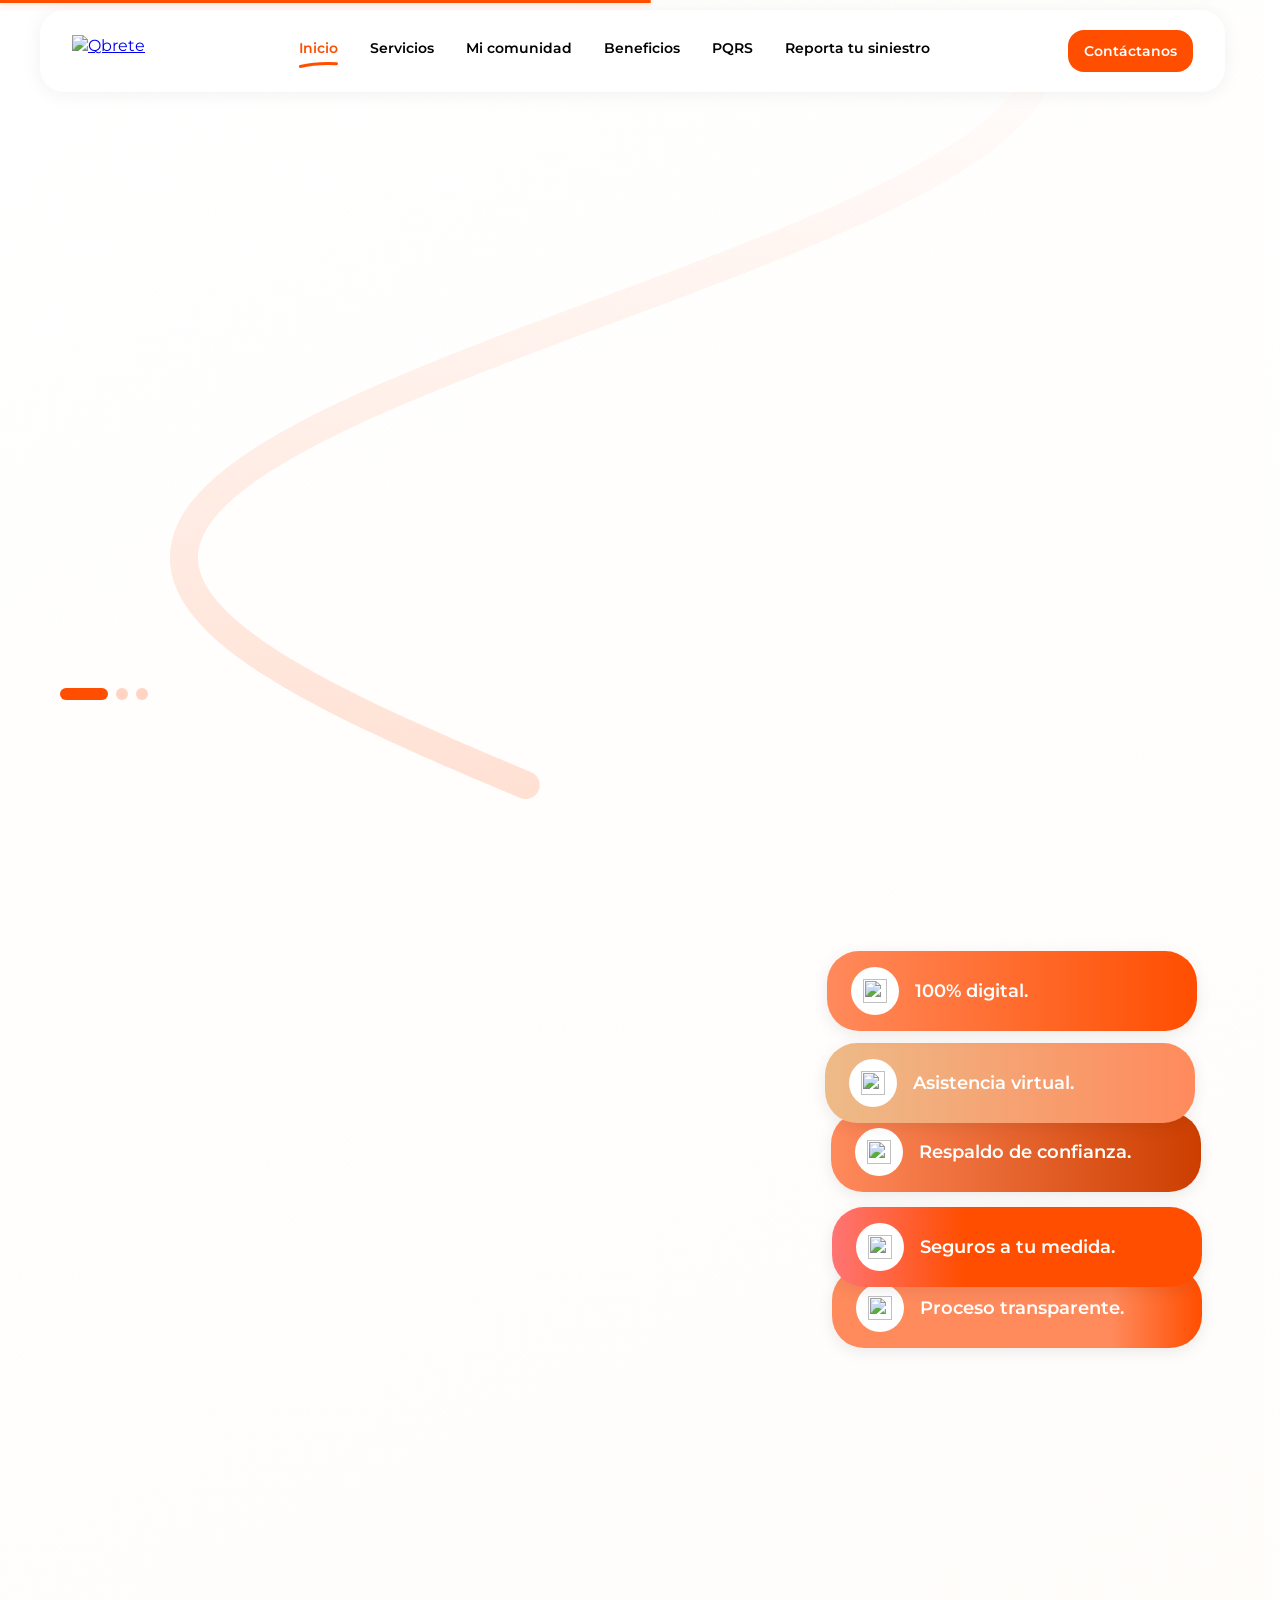
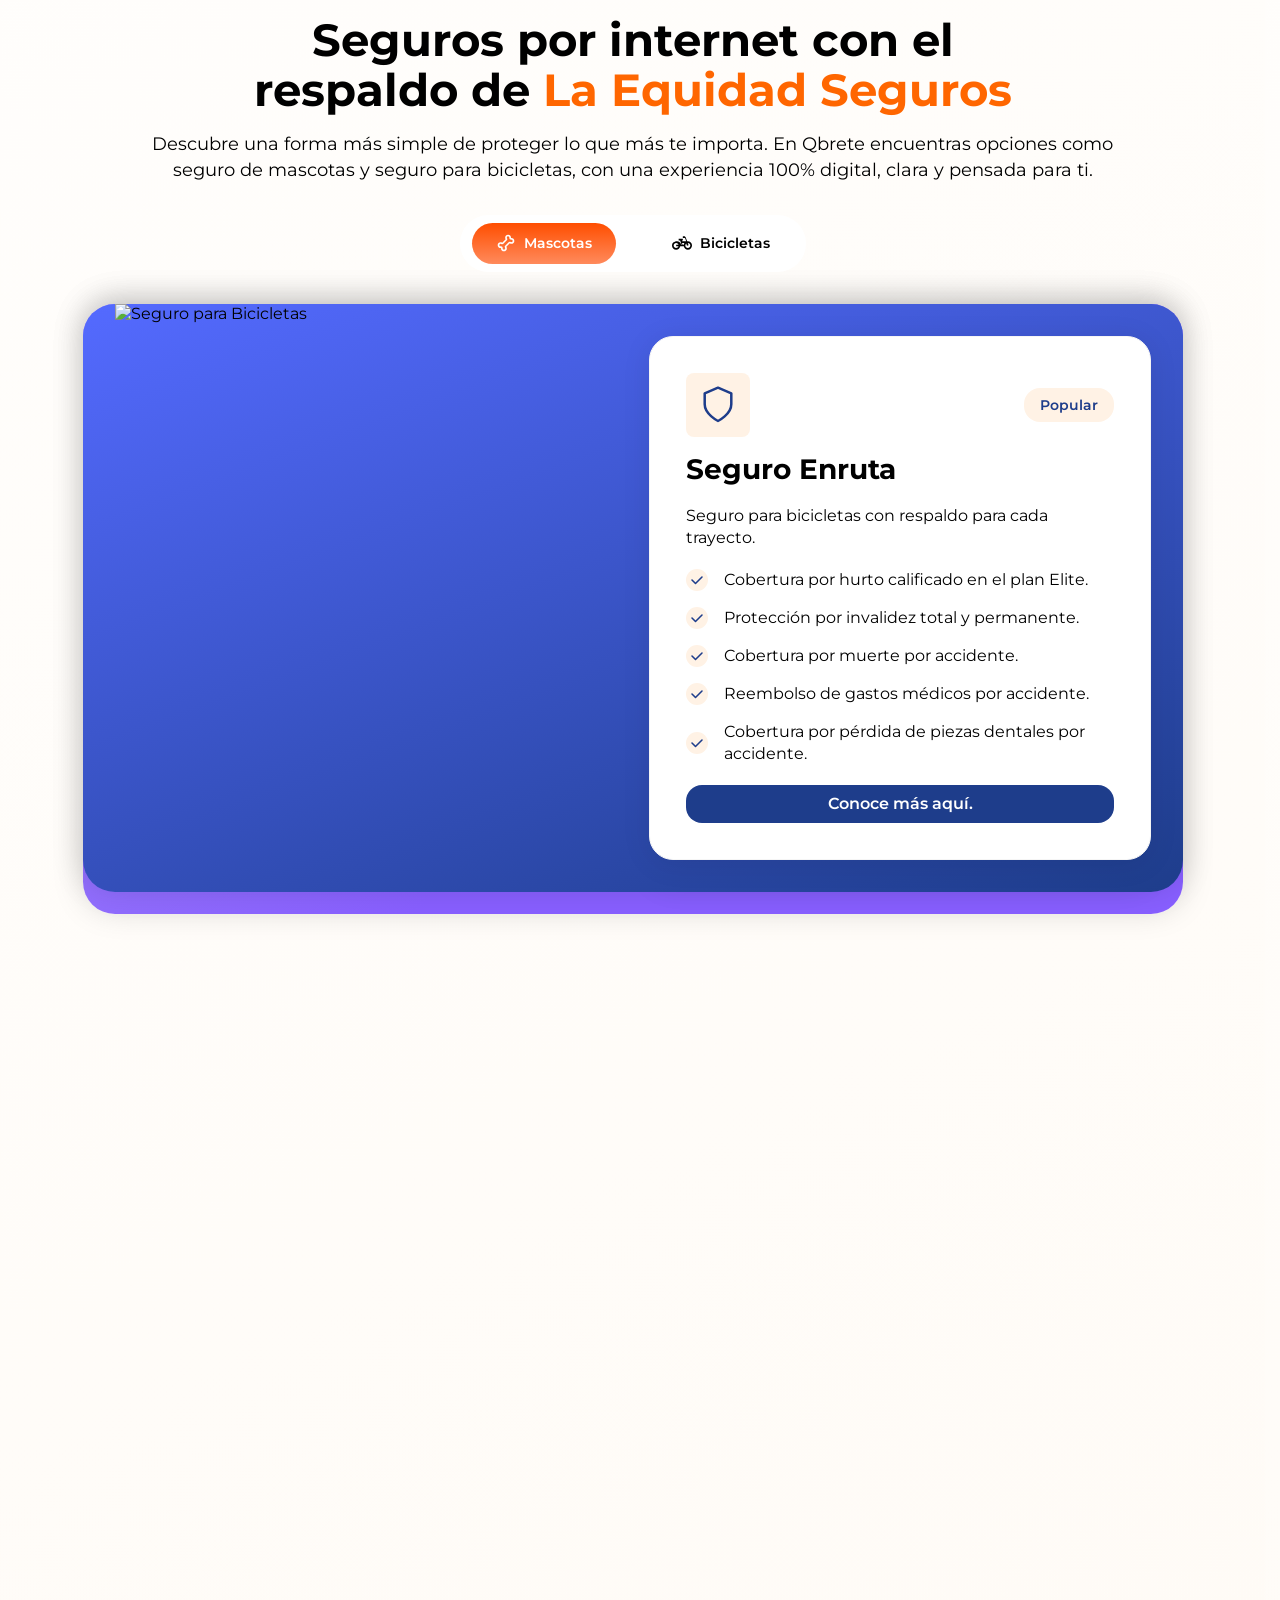
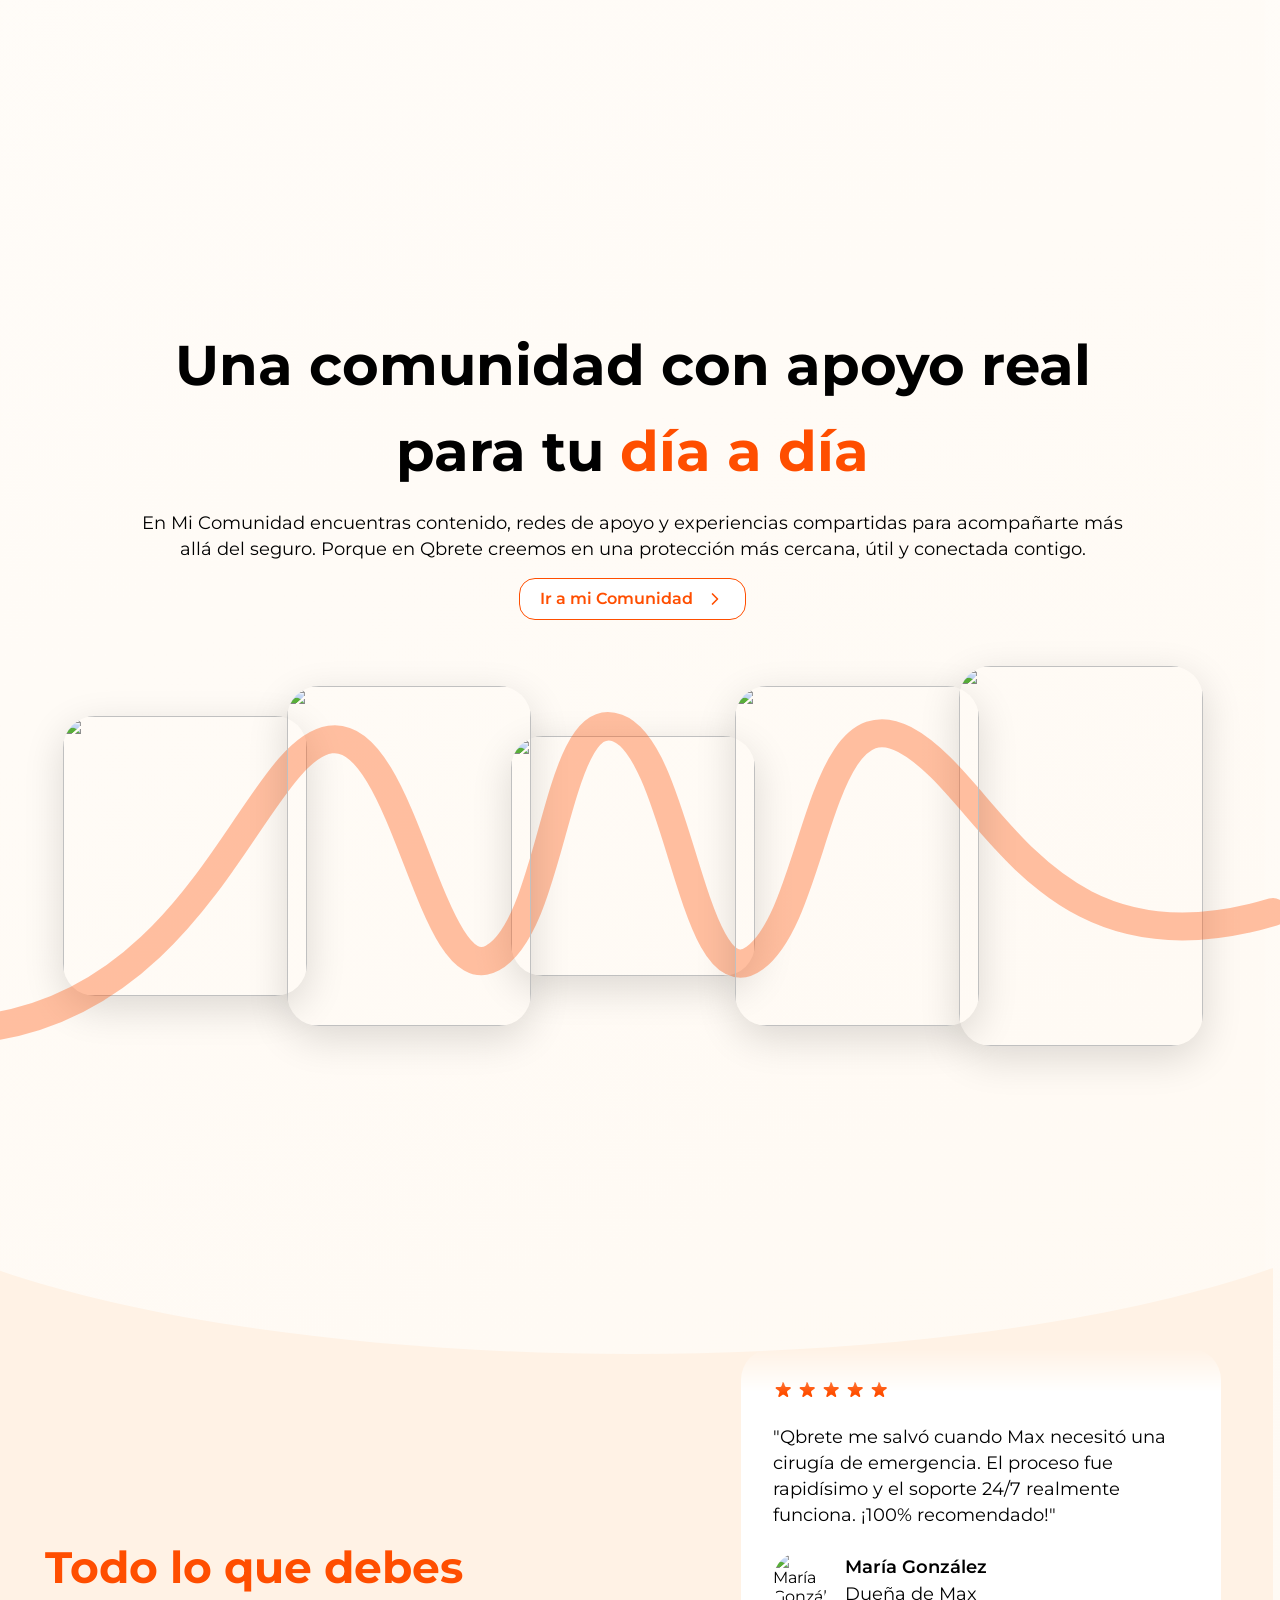
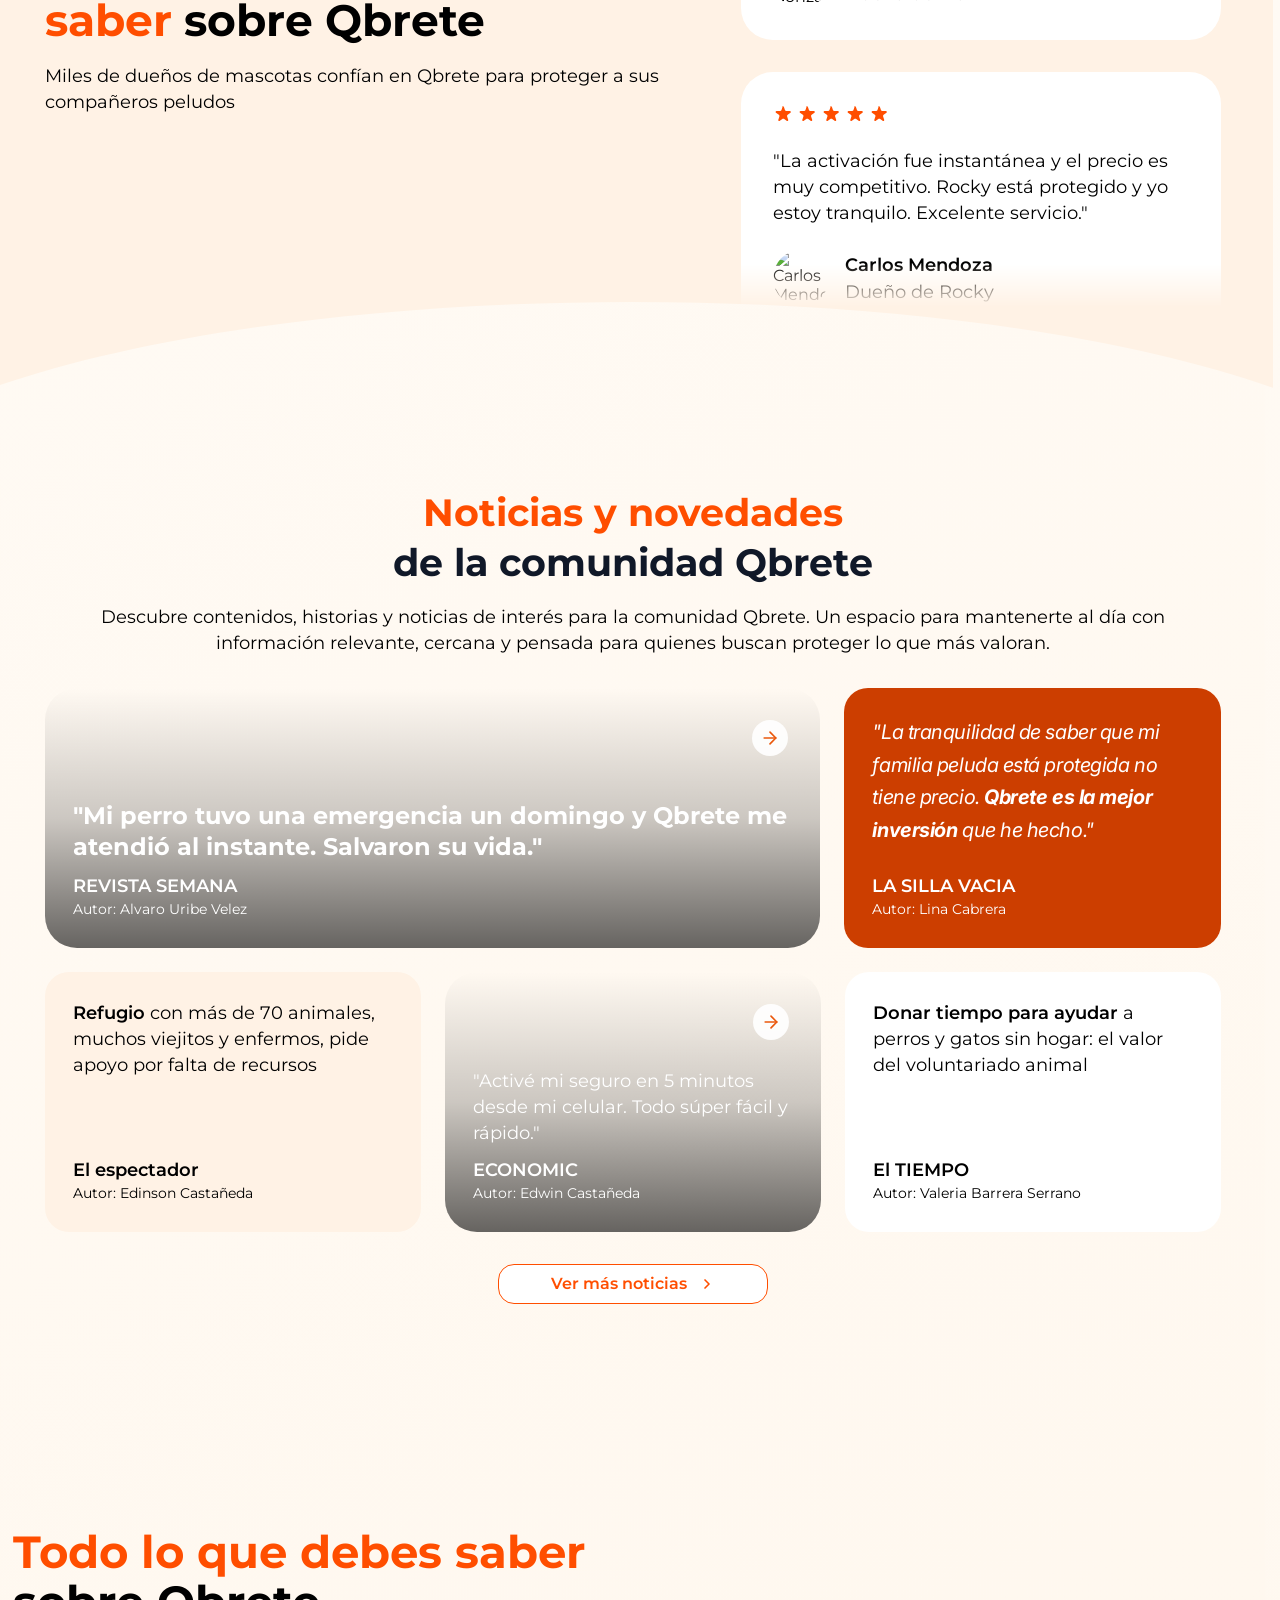
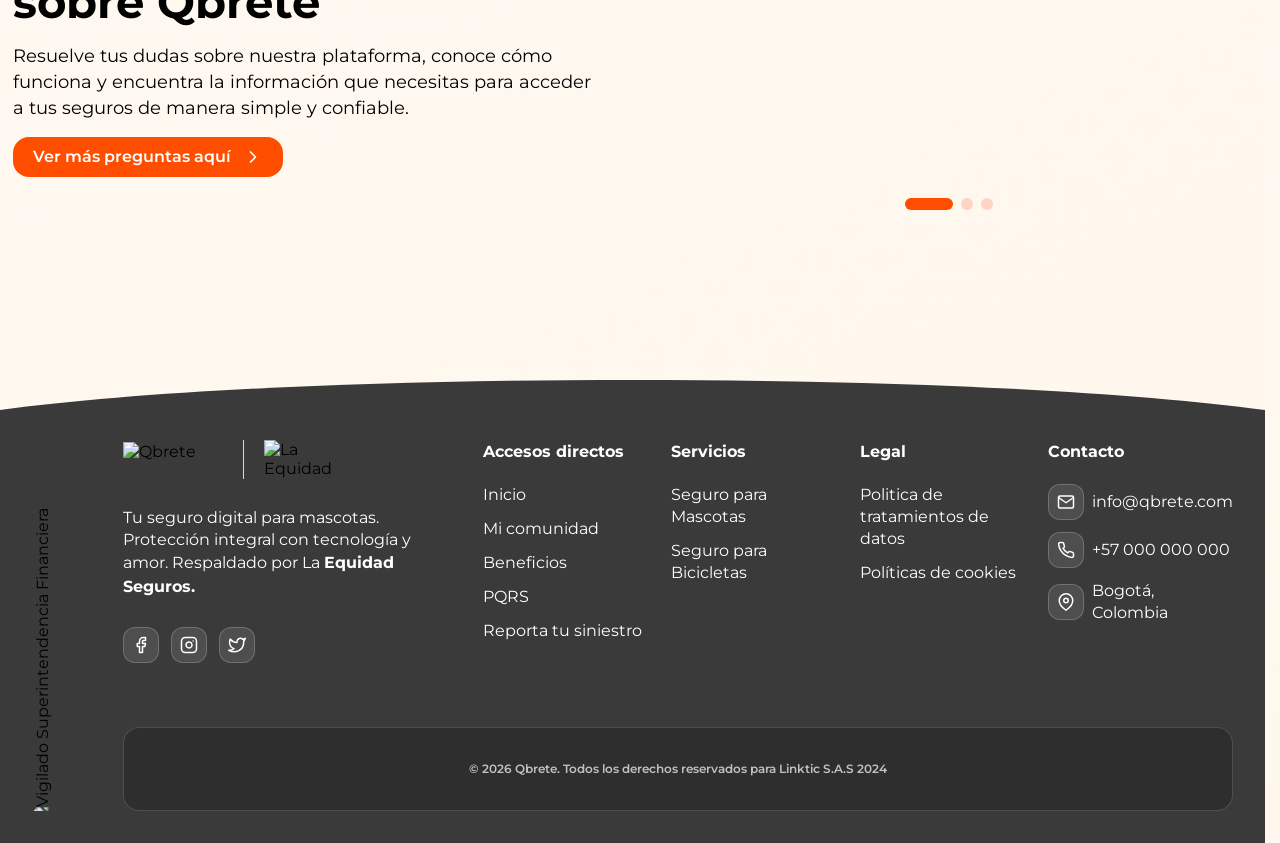
==== commit b340a85b: "fiz animacion curva comunidad ajusta de entrada y salida de animacion" ====
--- a/index.html
+++ b/index.html
@@ -303,7 +303,7 @@
         </svg>
       </a>
       <div class="community-gallery-wrapper">
-        <svg class="dog-trail" viewBox="0 0 1200 400" preserveAspectRatio="none">
+        <svg class="dog-trail" viewBox="-400 0 2050 400" preserveAspectRatio="none">
           <path class="trail-path"
             d="M-400,340 C-60,310 20,100 140,90 C260,80 300,310 400,280 C500,250 500,60 600,80 C700,100 720,320 820,280 C920,240 920,50 1060,90 C1200,130 1280,300 1650,240" />
         </svg>
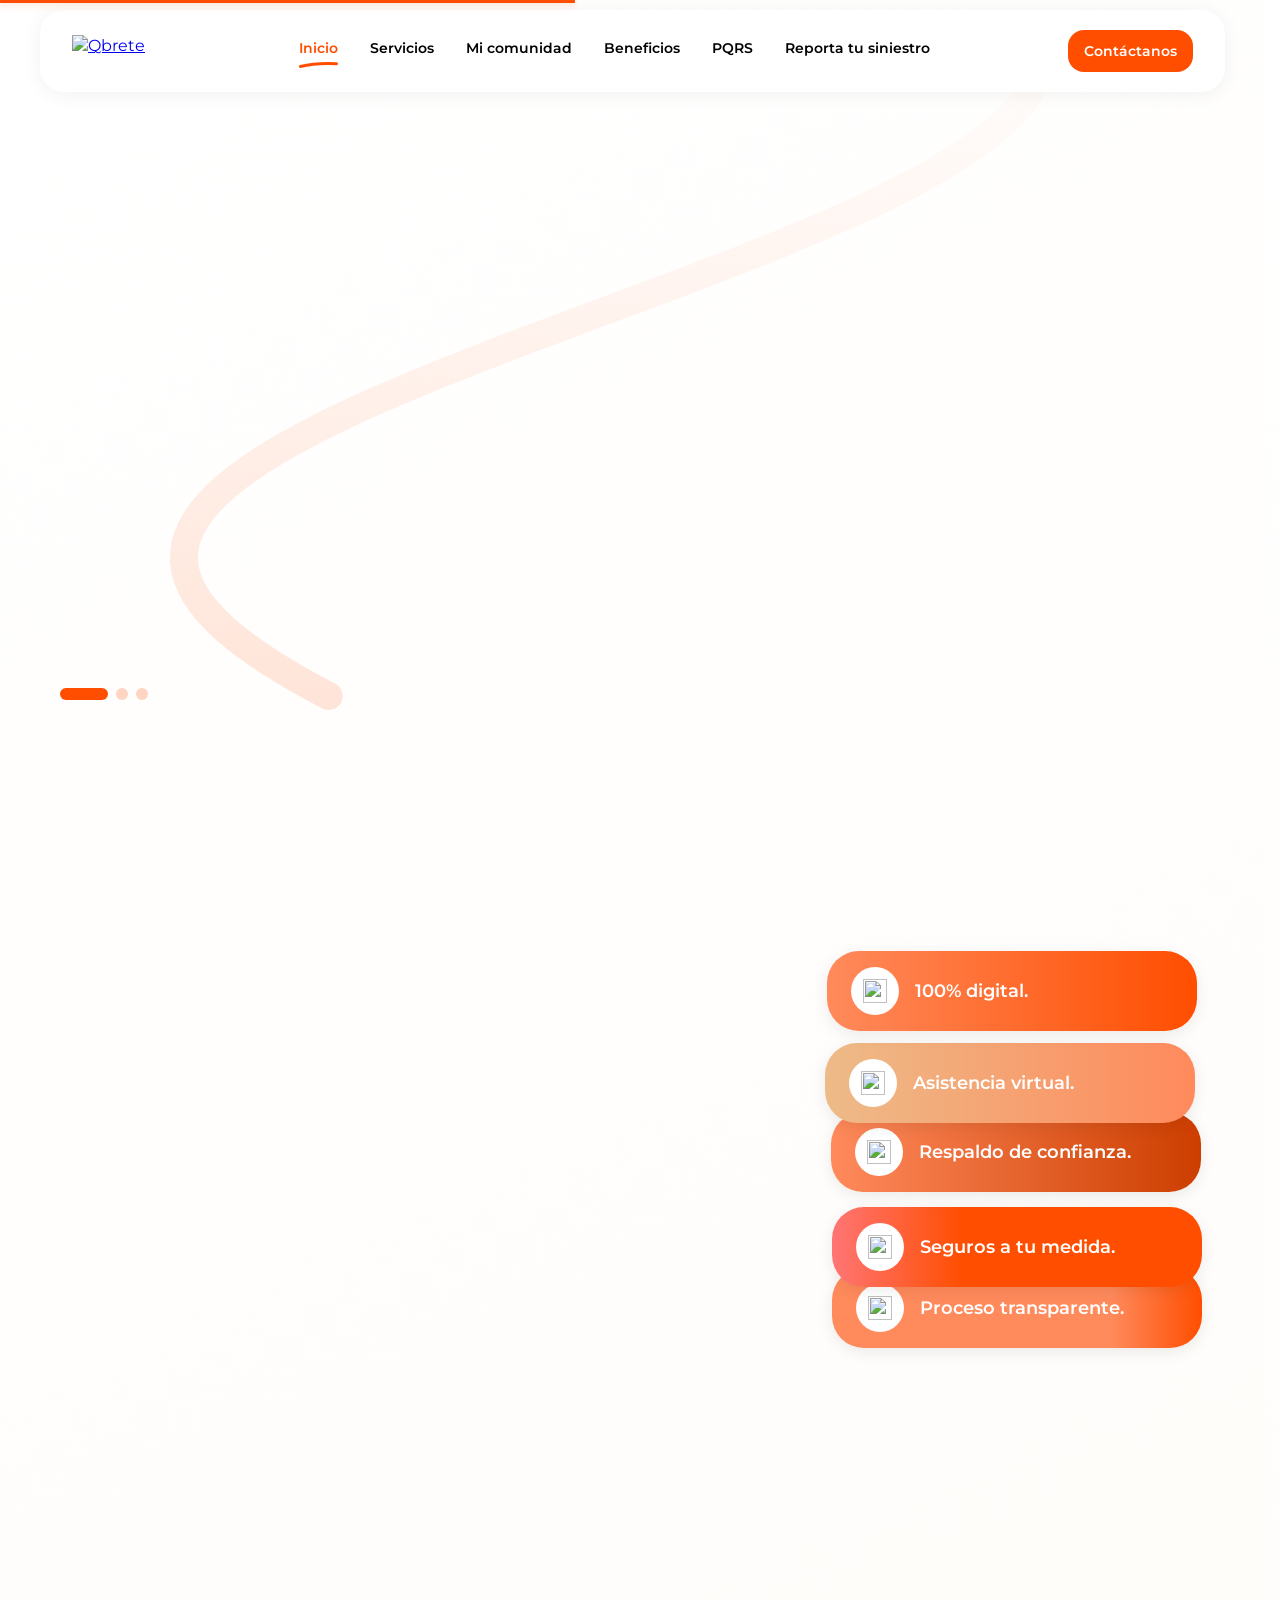
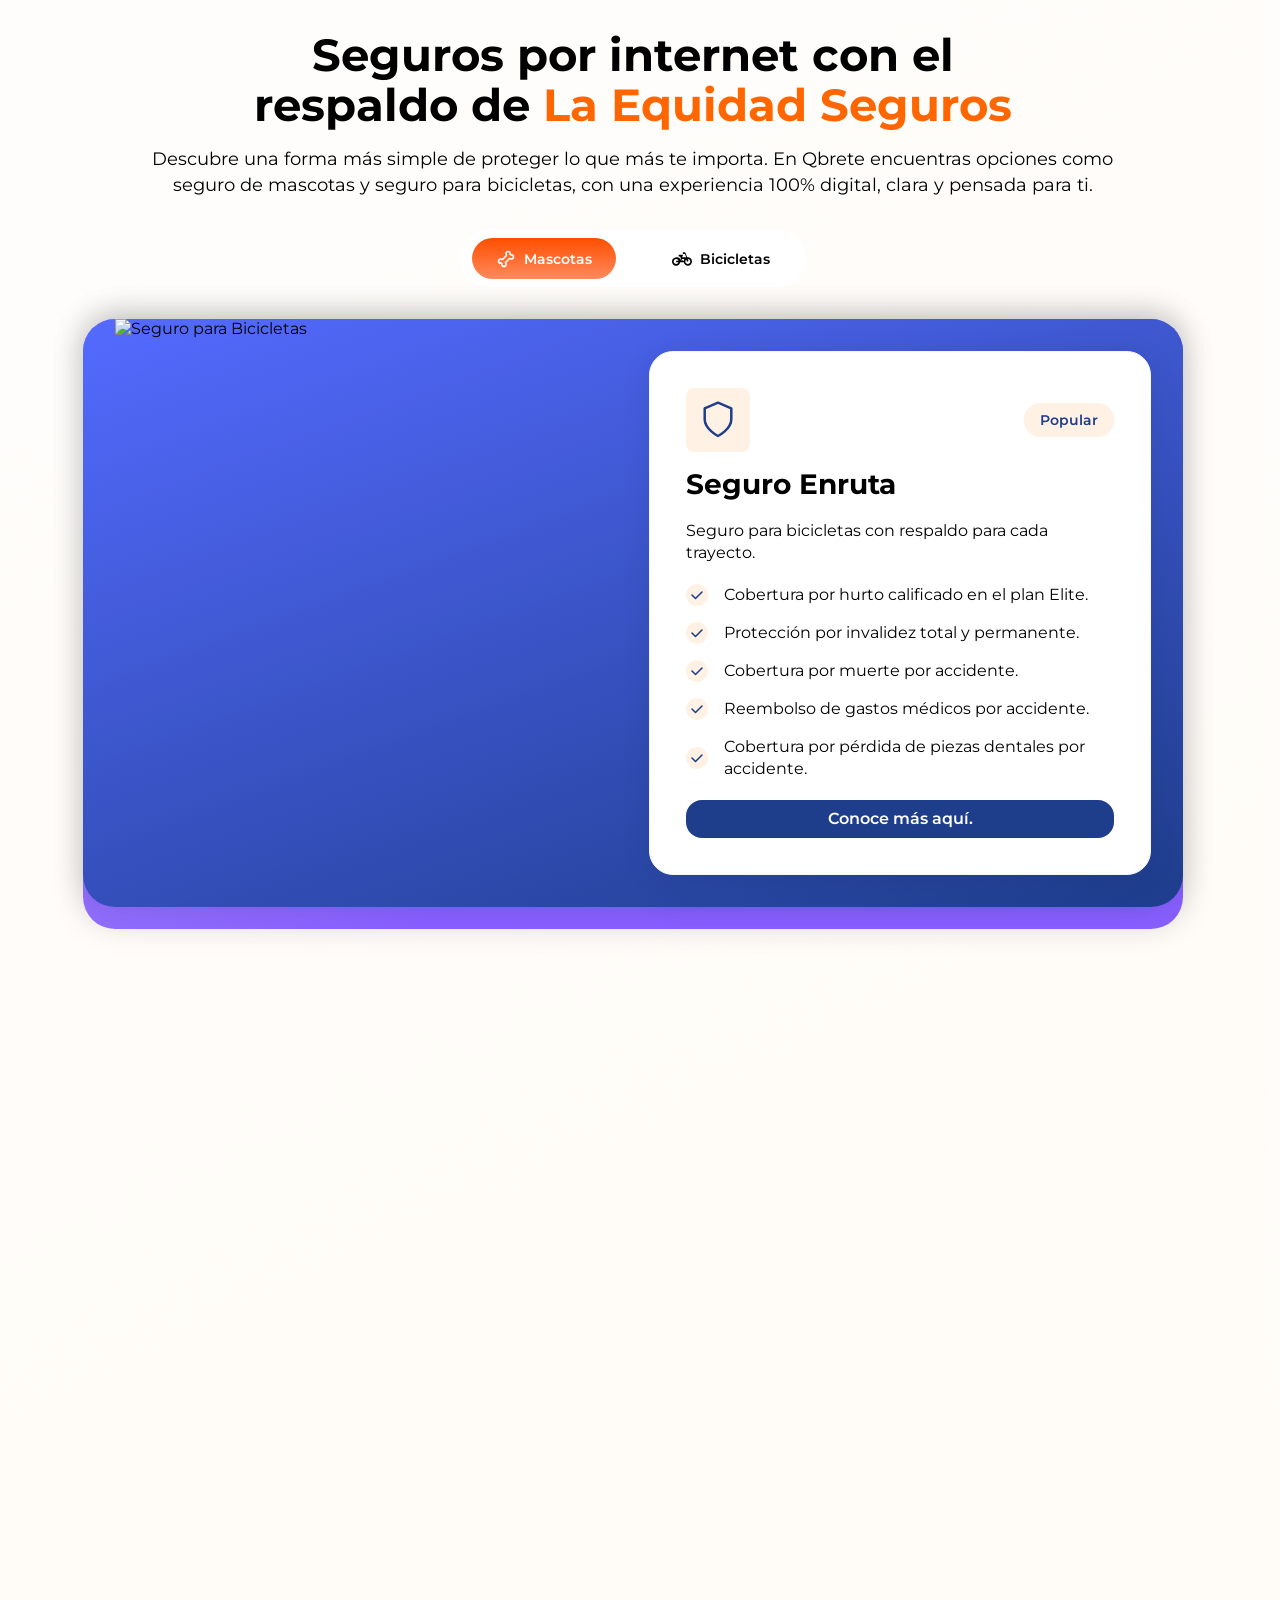
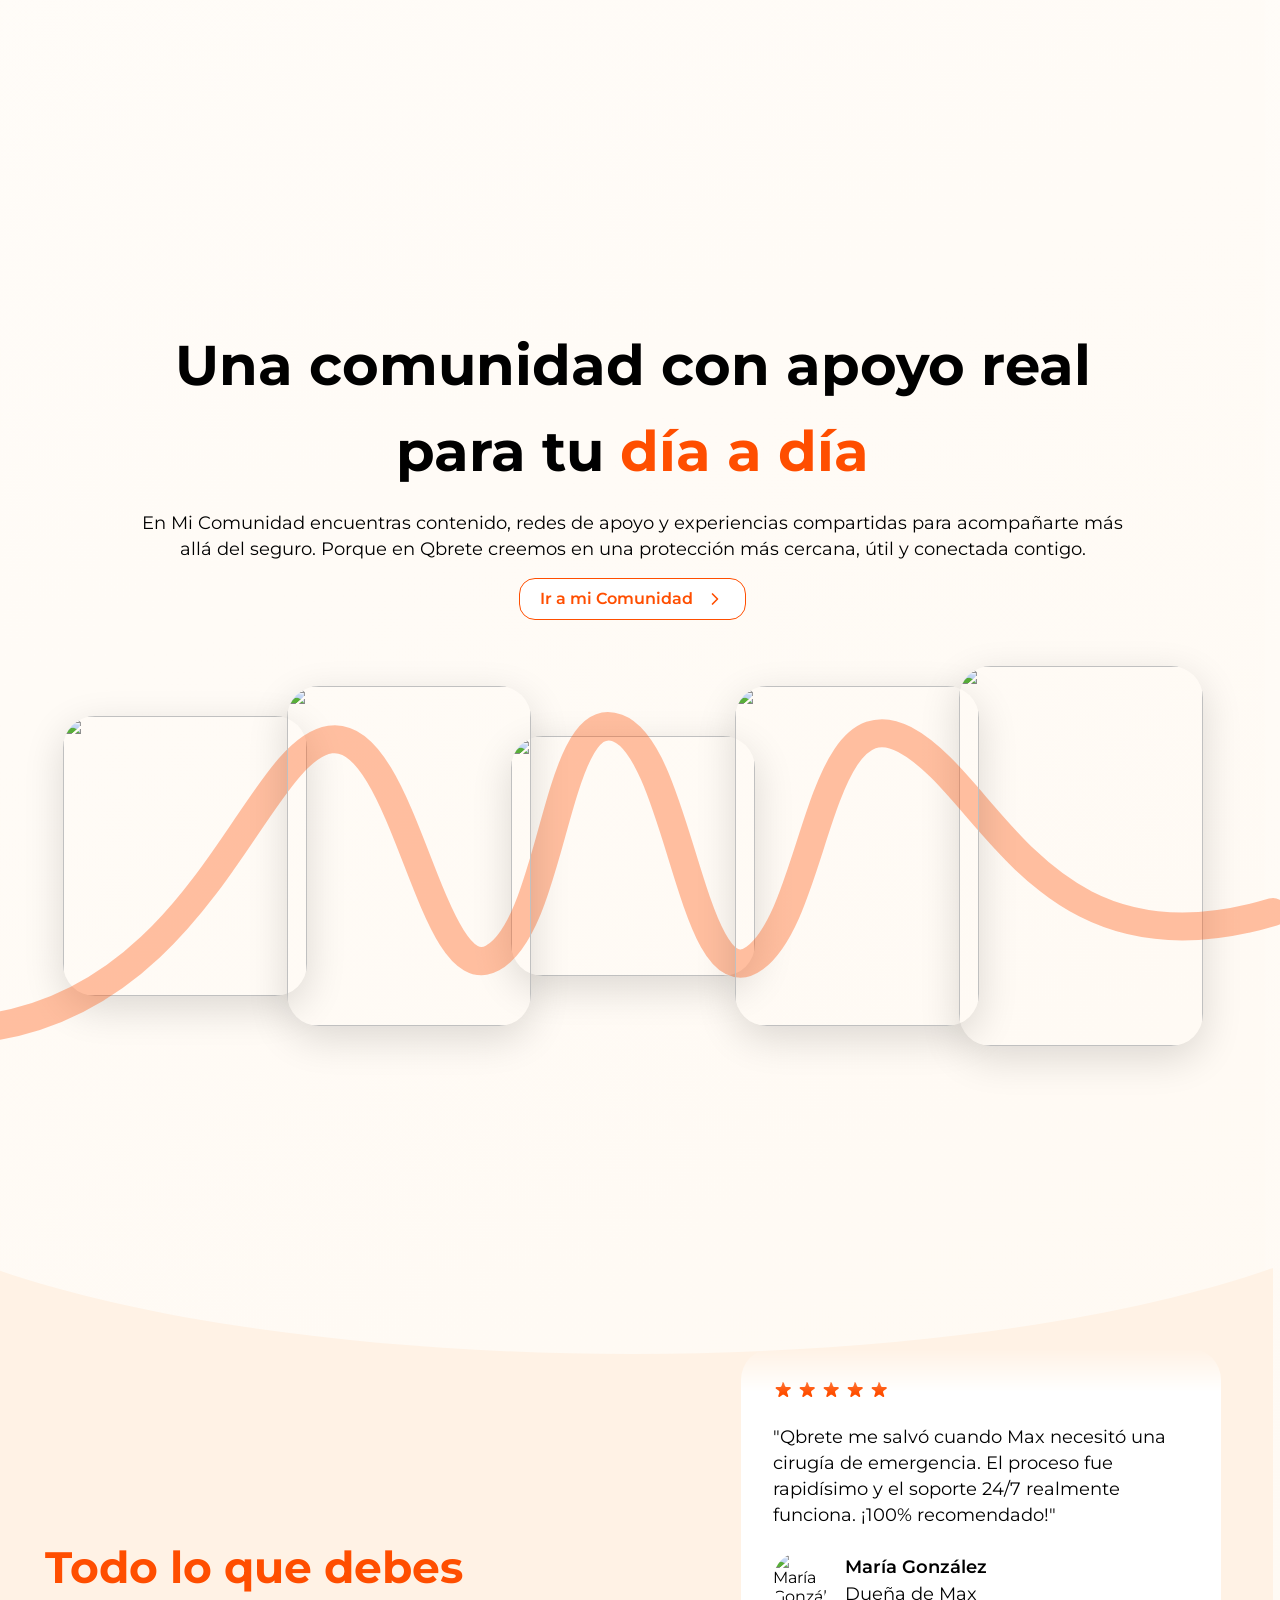
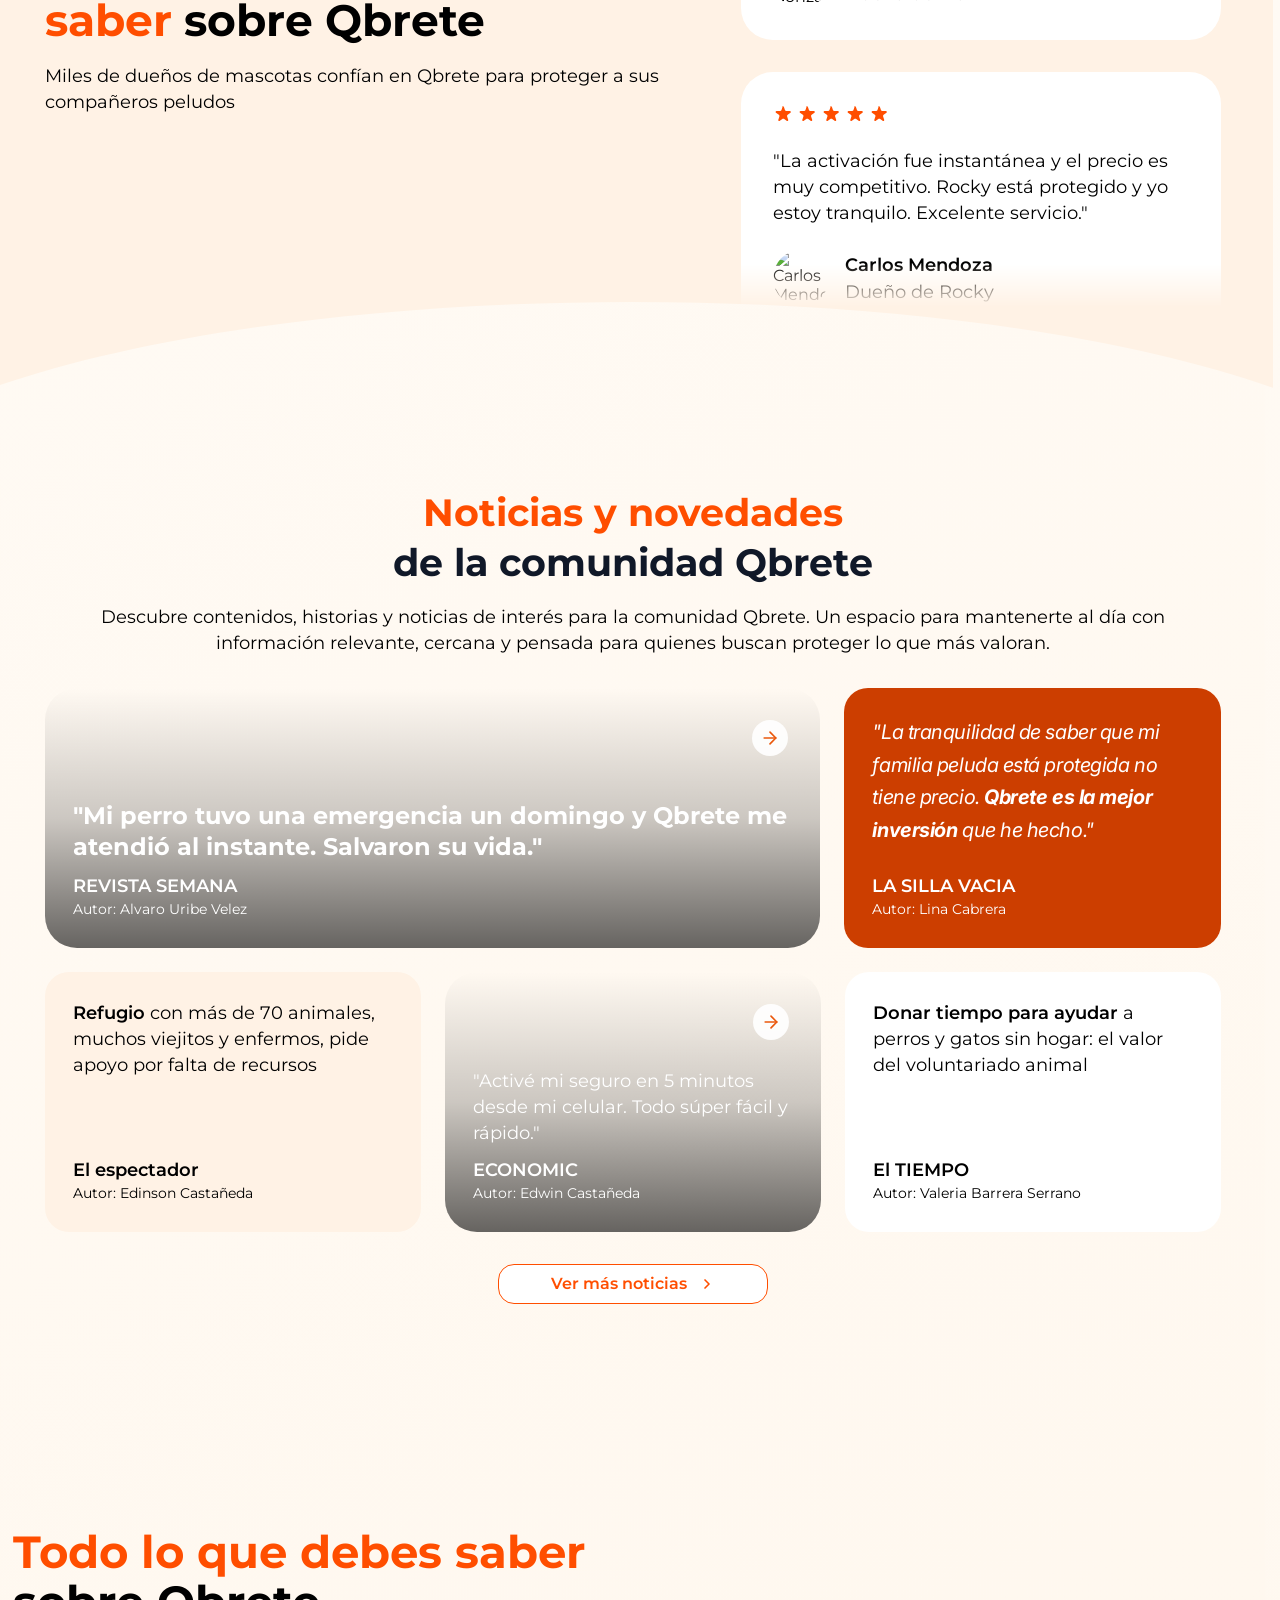
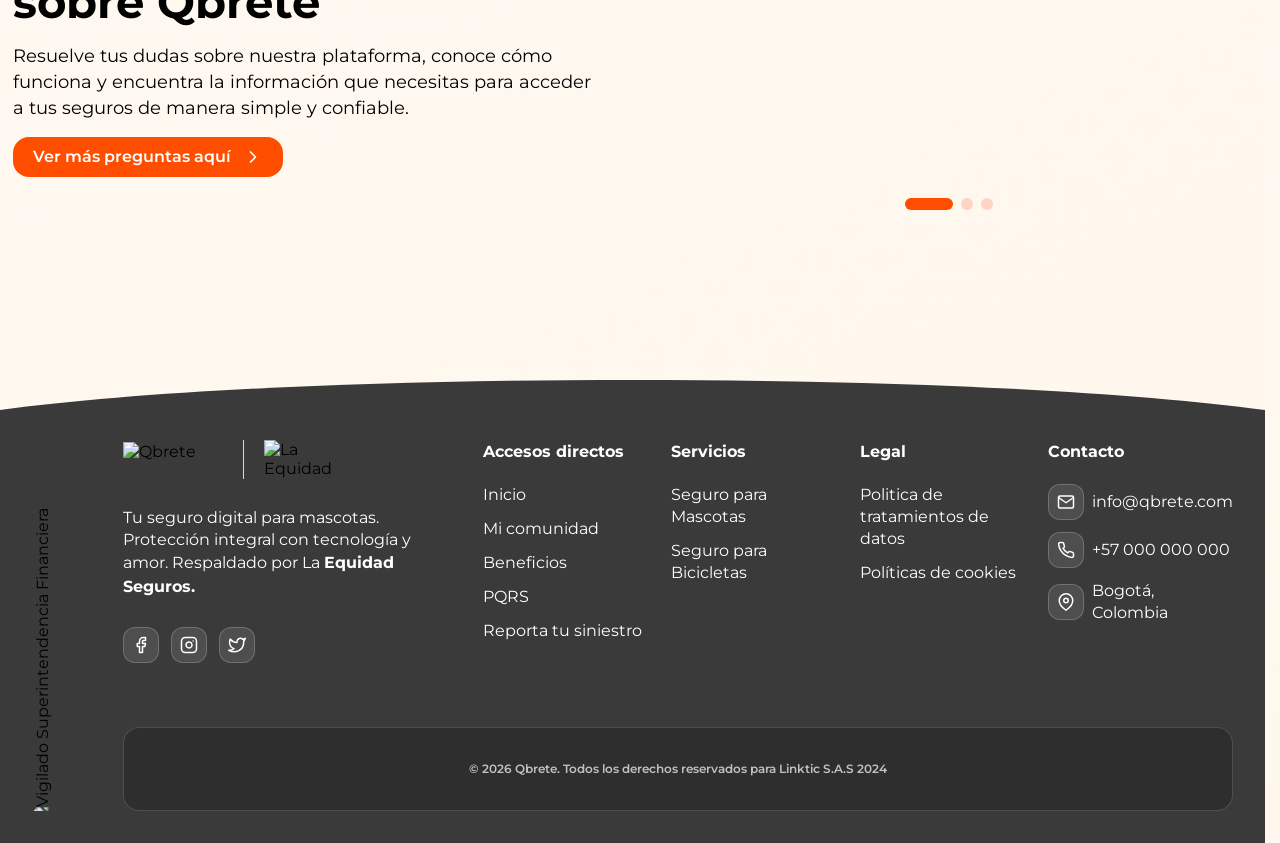
==== commit 7dba6067: "fix card home ajustes card de productos ubicacion" ====
--- a/index.html
+++ b/index.html
@@ -195,7 +195,7 @@
 
     <!-- NUESTROS SEGUROS — Stacked Sliding Cards -->
     <section class="section-products" id="sectionProducts">
-      <div class="products-sticky">
+      <div class="products-intro">
         <div class="products-header">
           <h2>Seguros por internet con el<br>respaldo de <span style="color: #ff6600;">La Equidad Seguros</span></h2>
           <p class="products-subtitle">Descubre una forma más simple de proteger lo que más te importa. En Qbrete encuentras opciones como<br>seguro de mascotas y seguro para bicicletas, con una experiencia 100% digital, clara y pensada para ti.</p>
@@ -211,8 +211,9 @@
             Bicicletas
           </button>
         </div>
-
-        <div class="panels-stack" id="panelsStack">
+      </div>
+
+      <div class="panels-stack" id="panelsStack">
           <!-- Panel 1: Mascotas -->
           <div class="product-panel product-panel--mascotas" data-panel="0">
             <img src="assets/images/products/product-mascotas-img.png" class="product-panel__image" alt="Seguro para Mascotas" />
@@ -289,7 +290,6 @@
             </div>
           </div>
         </div>
-      </div>
     </section>
 
     <!-- COMUNIDAD -->
@@ -887,6 +887,11 @@
     const panelsStackEl = document.getElementById('panelsStack');
     const productTabs = document.querySelectorAll('.products-tab');
     const numCards = stackPanels.length;
+    // Fracción del scroll total que card 1 permanece sola, centrada y
+    // visible antes de que card 2 empiece a entrar desde abajo.
+    // section-products = 200vh, viewport = 100vh → scroll total = 100vh.
+    // DWELL 0.6 → 60vh con card 1 sola antes del slide de 40vh.
+    const CARD_DWELL = 0.6;
     let currentActiveTab = 0;
 
     function updateTabs(index) {
@@ -917,6 +922,7 @@
             panel.style.transform = `translateY(${viewH}px)`;
             panel.style.zIndex = i + 1;
           }
+          panel.style.opacity = '1';
         });
         updateTabs(0);
         return;
@@ -928,21 +934,29 @@
       let visibleCard = 0;
 
       stackPanels.forEach((panel, i) => {
+        panel.style.opacity = '1';
+
         if (i === 0) {
           panel.style.transform = 'translateY(0)';
           panel.style.zIndex = 1;
           return;
         }
 
-        const sliceSize = 1 / (numCards - 1);
-        const cardStart = (i - 1) * sliceSize;
-        const cardEnd = i * sliceSize;
+        // Slide phase: cada card posterior ocupa una fracción igual del
+        // rango de scroll posterior al DWELL. Para 2 cards: card 2 se
+        // desliza de progress=CARD_DWELL a progress=1.
+        const sliceSize = (1 - CARD_DWELL) / (numCards - 1);
+        const cardStart = CARD_DWELL + (i - 1) * sliceSize;
+        const cardEnd = CARD_DWELL + i * sliceSize;
 
         const clamped = Math.max(cardStart, Math.min(progress, cardEnd));
         const localProgress = (clamped - cardStart) / (cardEnd - cardStart);
 
-        // Card slides up from just below the stack (panel height)
-        const translateY = panelH * (1 - localProgress);
+        // Card parte totalmente fuera del viewport (abajo) y se desliza
+        // hasta translateY(0) para quedar encima del panel anterior.
+        // Durante el DWELL, localProgress = 0 → card queda oculta abajo.
+        const startOffset = viewH + panelH;
+        const translateY = startOffset * (1 - localProgress);
 
         panel.style.transform = `translateY(${translateY}px)`;
         panel.style.zIndex = i + 1;
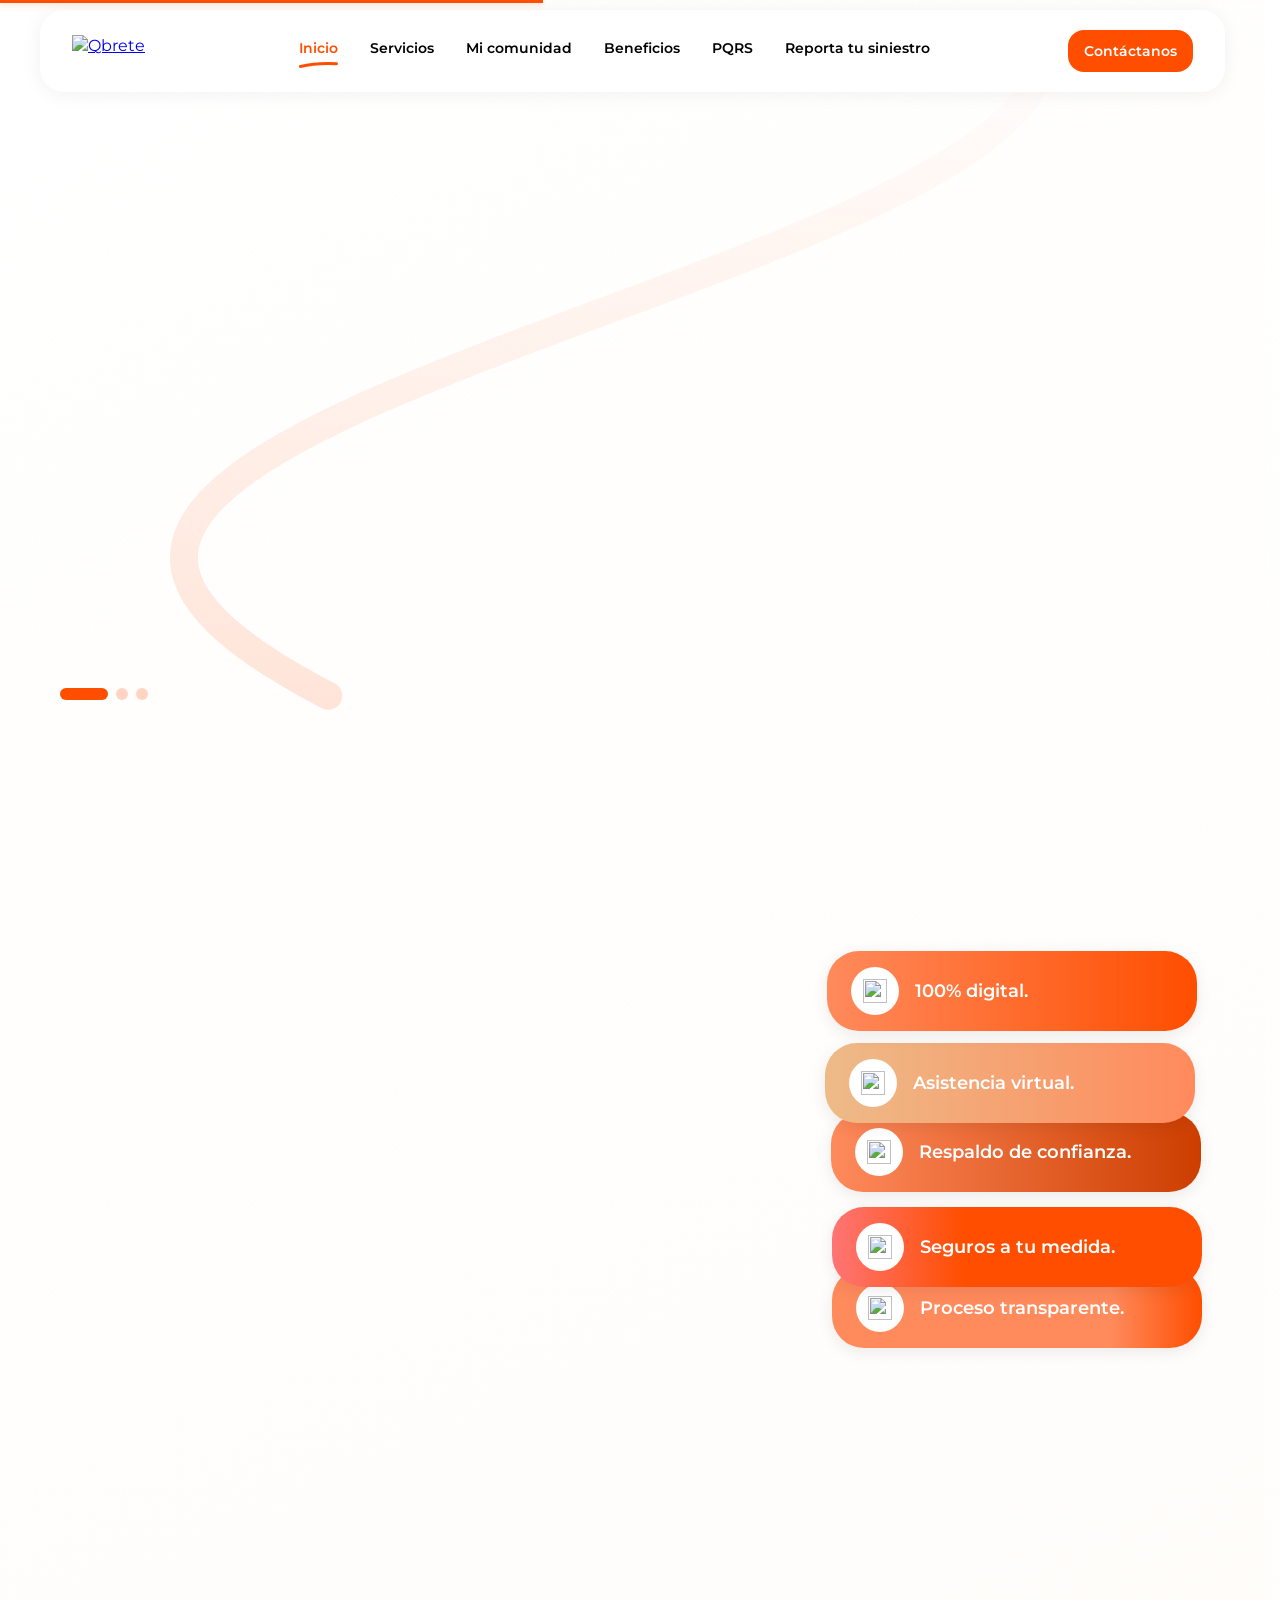
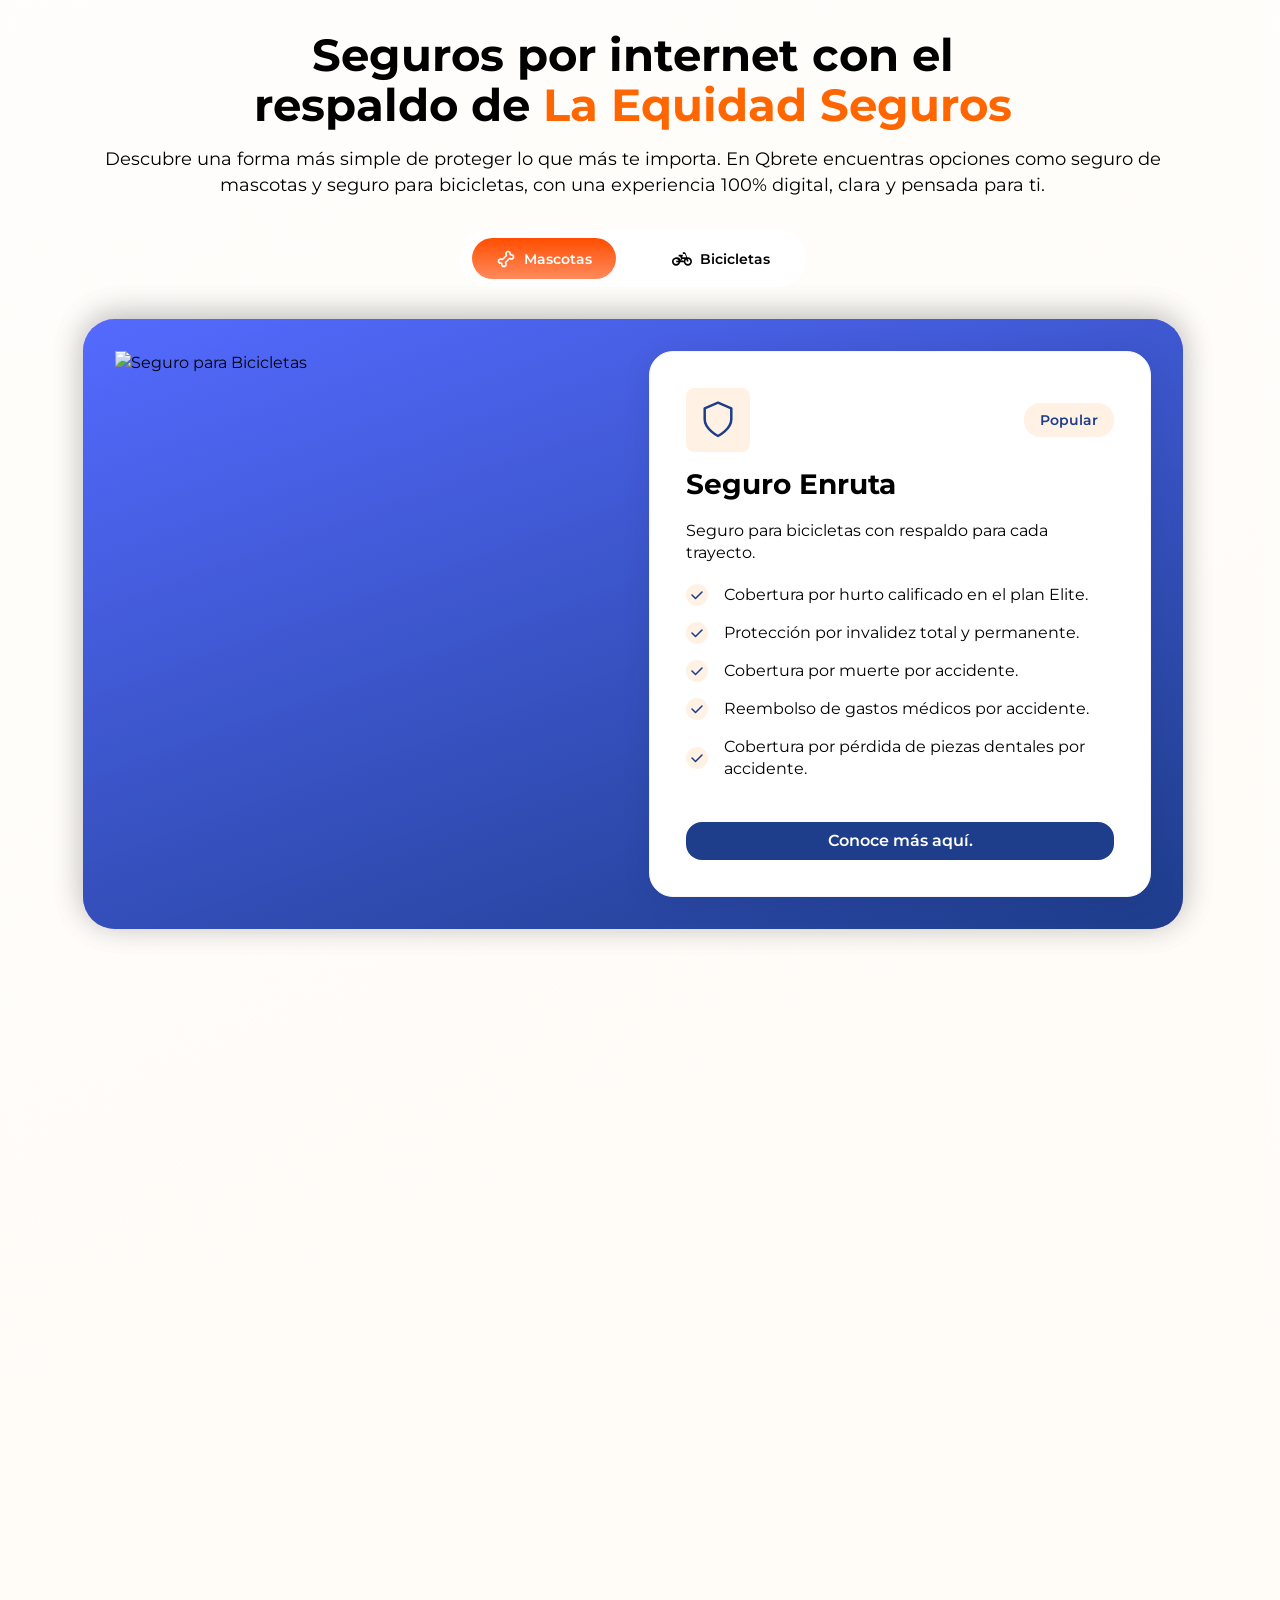
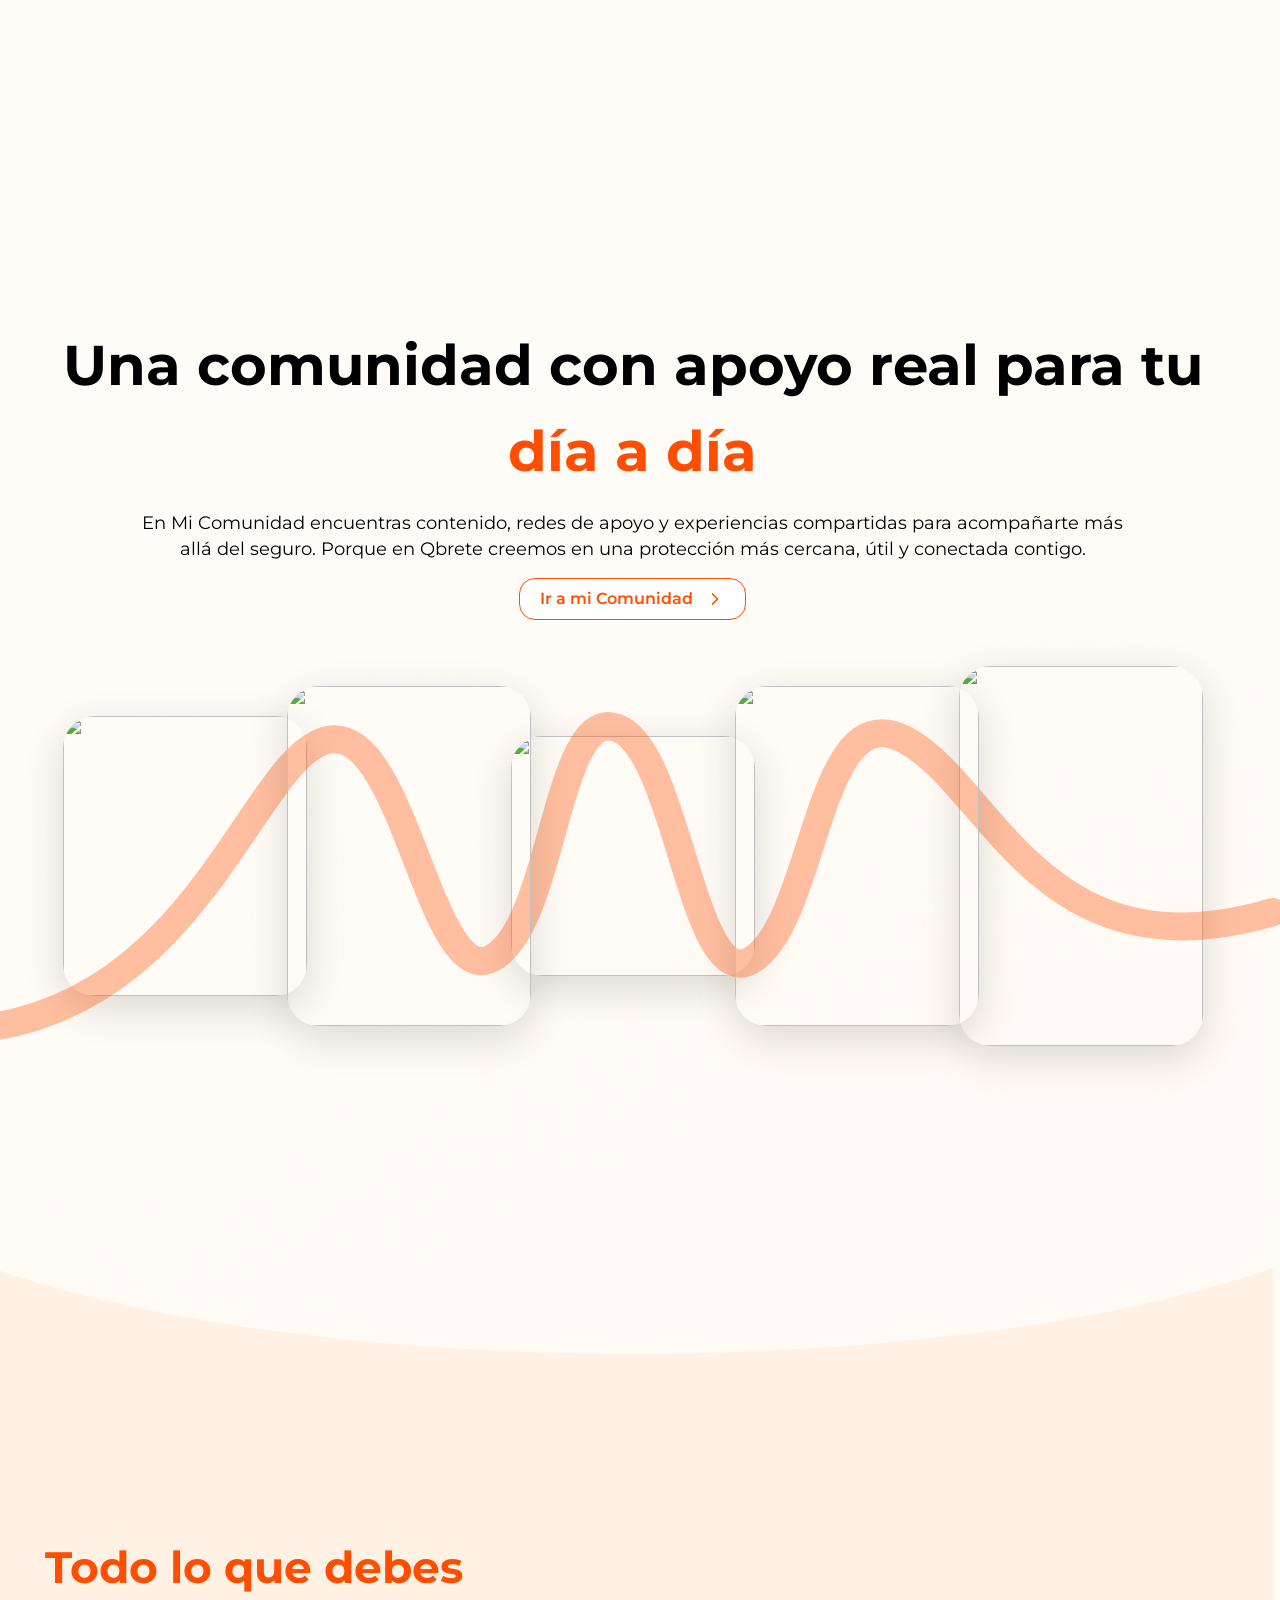
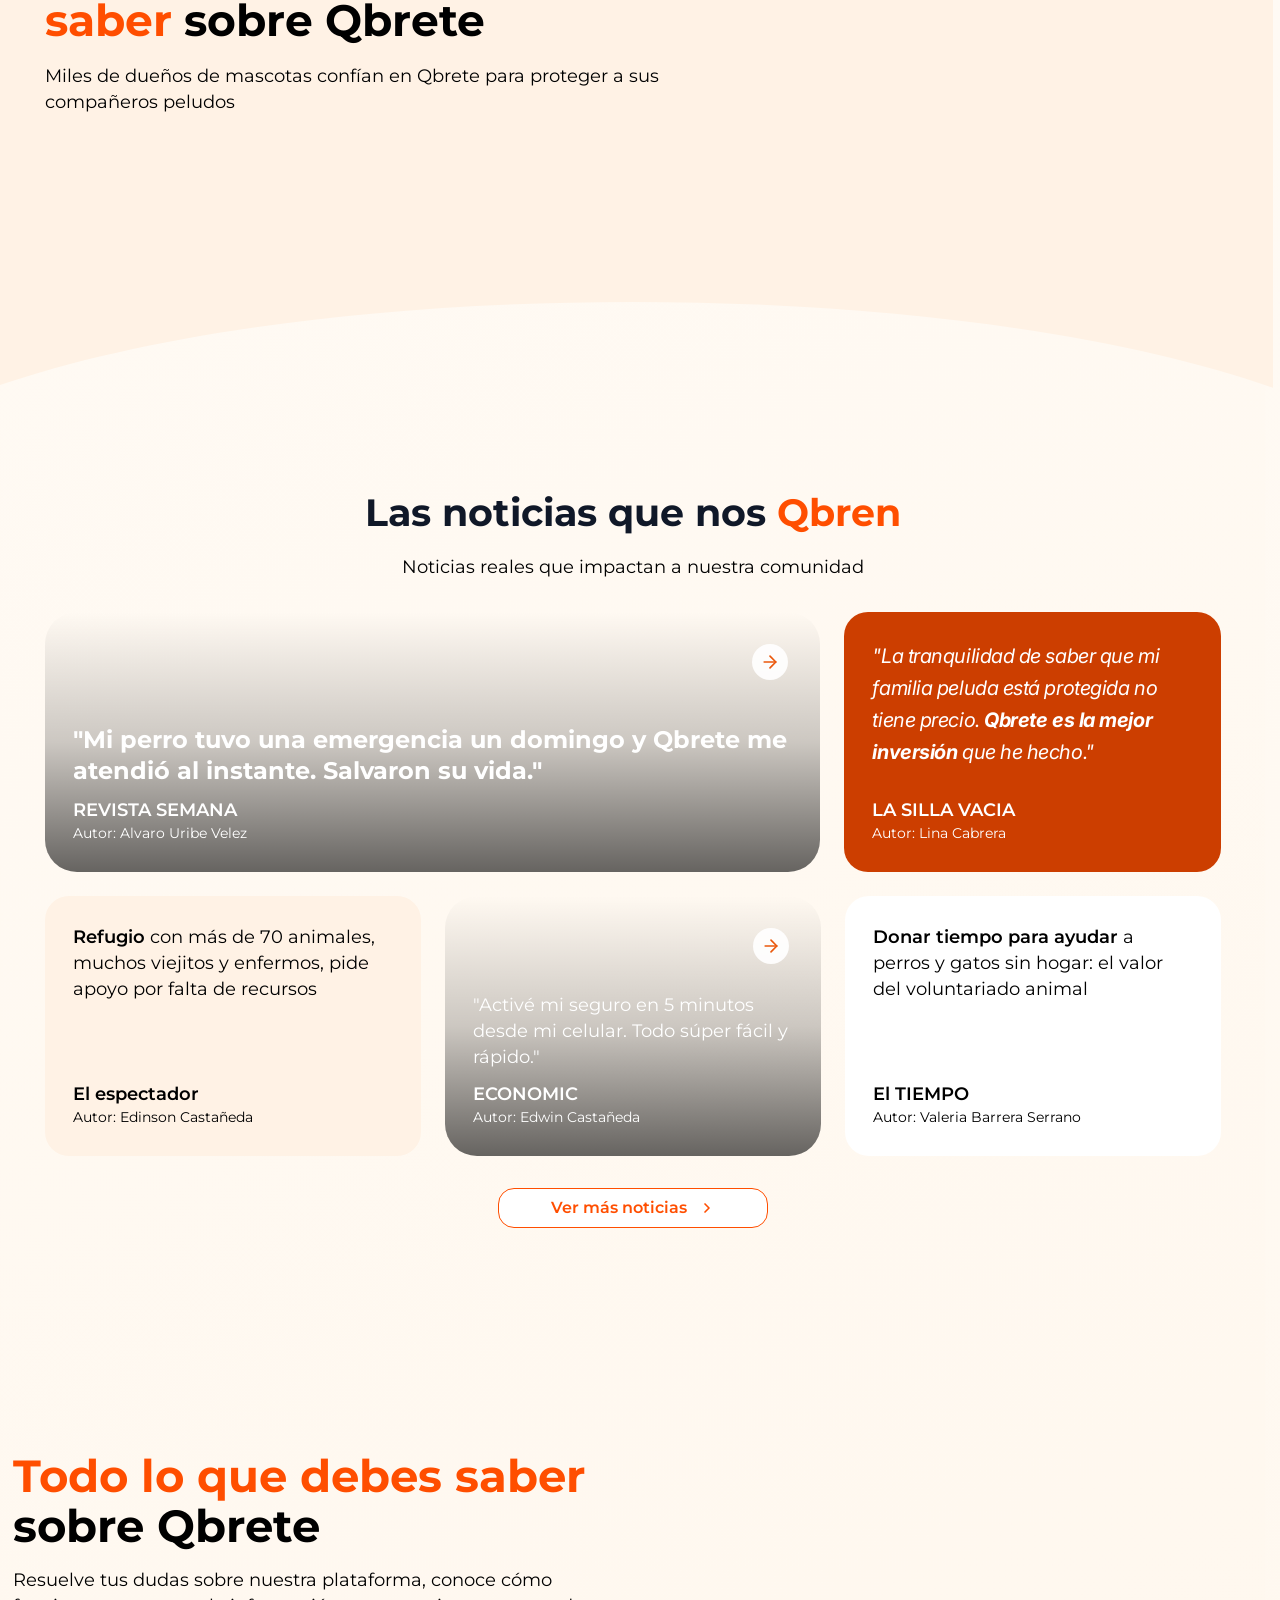
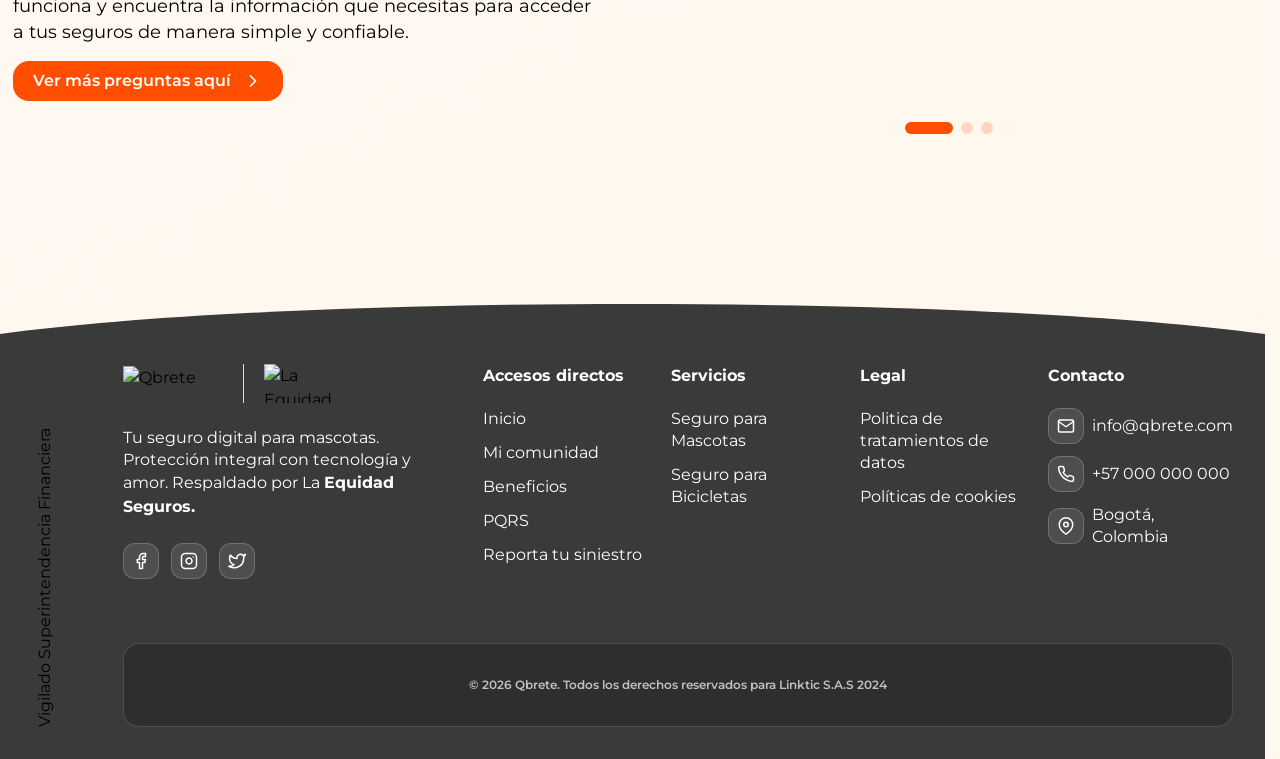
==== commit cb54bf05: "responsive ajuste version responsive web site" ====
--- a/index.html
+++ b/index.html
@@ -3,7 +3,7 @@
 
 <head>
   <meta charset="UTF-8" />
-  <meta name="viewport" content="width=device-width, initial-scale=1.0" />
+  <meta name="viewport" content="width=device-width, initial-scale=1, viewport-fit=cover" />
   <title>Qbrete - Tu seguro reinventado</title>
   <link rel="icon" type="image/svg+xml" href="assets/favicon/favicon.svg" />
   <link rel="icon" type="image/png" sizes="32x32" href="assets/favicon/favicon-32x32.png" />
@@ -198,7 +198,7 @@
       <div class="products-intro">
         <div class="products-header">
           <h2>Seguros por internet con el<br>respaldo de <span style="color: #ff6600;">La Equidad Seguros</span></h2>
-          <p class="products-subtitle">Descubre una forma más simple de proteger lo que más te importa. En Qbrete encuentras opciones como<br>seguro de mascotas y seguro para bicicletas, con una experiencia 100% digital, clara y pensada para ti.</p>
+          <p class="products-subtitle">Descubre una forma más simple de proteger lo que más te importa. En Qbrete encuentras opciones como seguro de mascotas y seguro para bicicletas, con una experiencia 100% digital, clara y pensada para ti.</p>
         </div>
 
         <div class="products-tabs" id="productsTabs">
@@ -417,8 +417,8 @@
     <!-- NOTICIAS -->
     <section class="section-noticias">
       <div class="noticias-header">
-        <h2><span class="brand-orange">Noticias y novedades</span><br>de la comunidad Qbrete</h2>
-        <p>Descubre contenidos, historias y noticias de interés para la comunidad Qbrete. Un espacio para mantenerte al día con información relevante, cercana y pensada para quienes buscan proteger lo que más valoran.</p>
+        <h2>Las noticias que nos <span class="brand-orange">Qbren</span></h2>
+        <p>Noticias reales que impactan a nuestra comunidad</p>
       </div>
       <div class="noticias-grid">
         <div class="noticias-row">
@@ -1548,6 +1548,7 @@
   </script>
 
   <script src="assets/js/main.js"></script>
+  <script src="assets/js/mobile.js" defer></script>
 </body>
 
 </html>
--- a/assets/css/main.css
+++ b/assets/css/main.css
@@ -27,3 +27,8 @@
 @import "layout/_page-noticias.css";
 @import "layout/_page-faq.css";
 @import "layout/_page-politica.css";
+
+/* ---- Mobile overlay (≤1023px) ----
+   Capa aislada, cargada al final para ganar por source order.
+   No toca desktop (≥1024). Ver _mobile-overlay.css. */
+@import "_mobile-overlay.css";
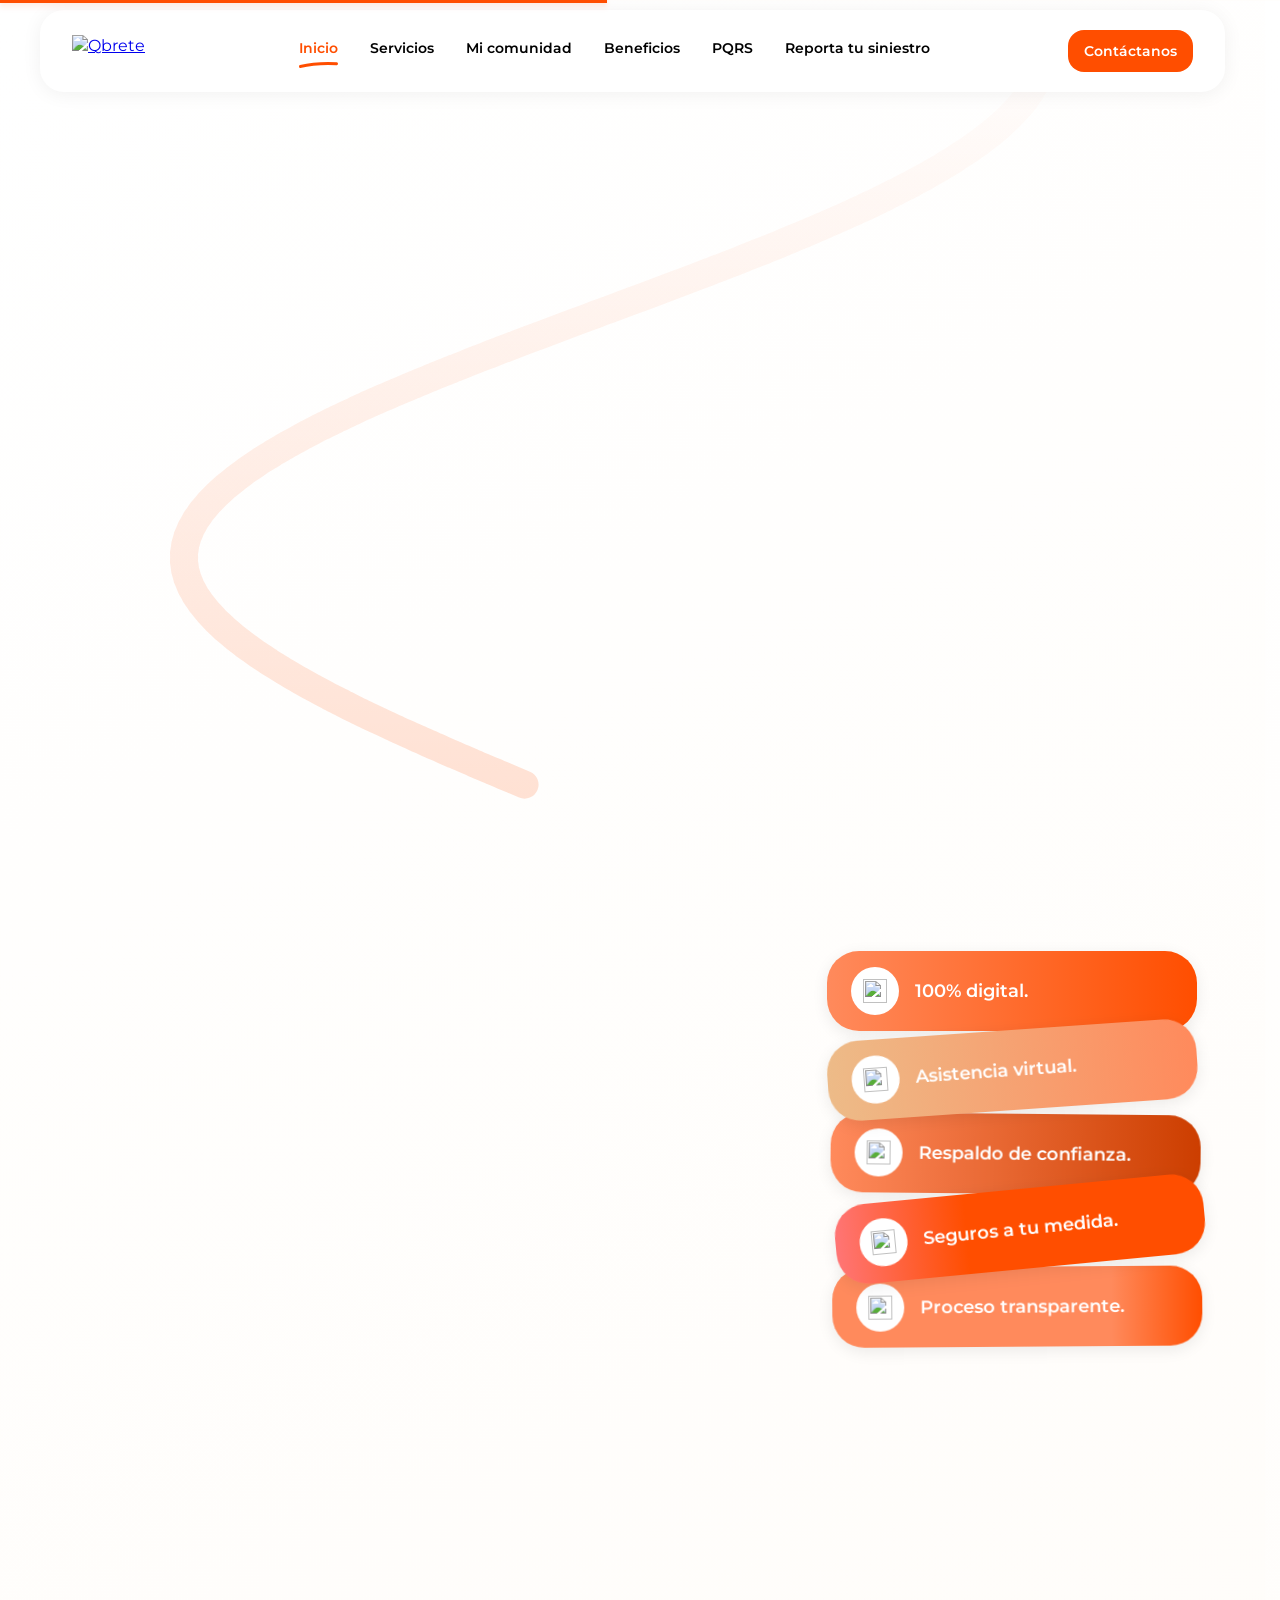
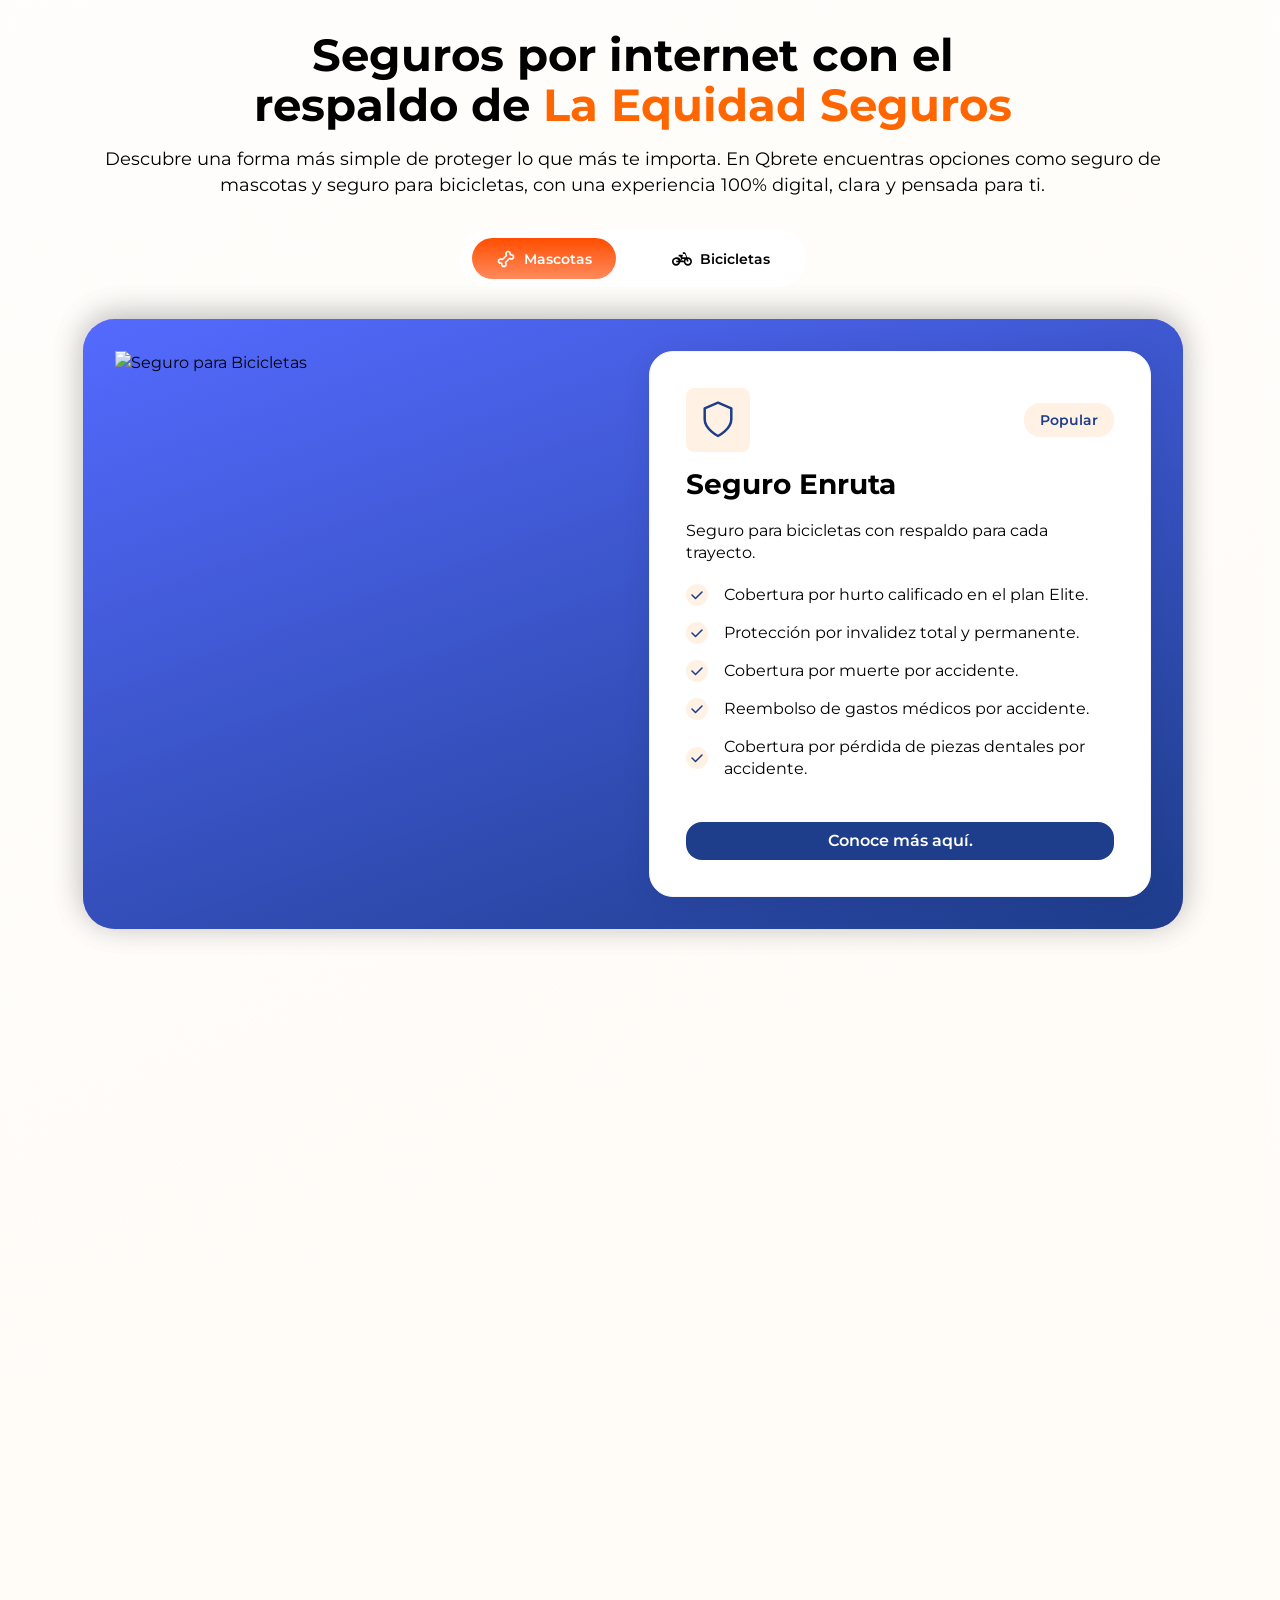
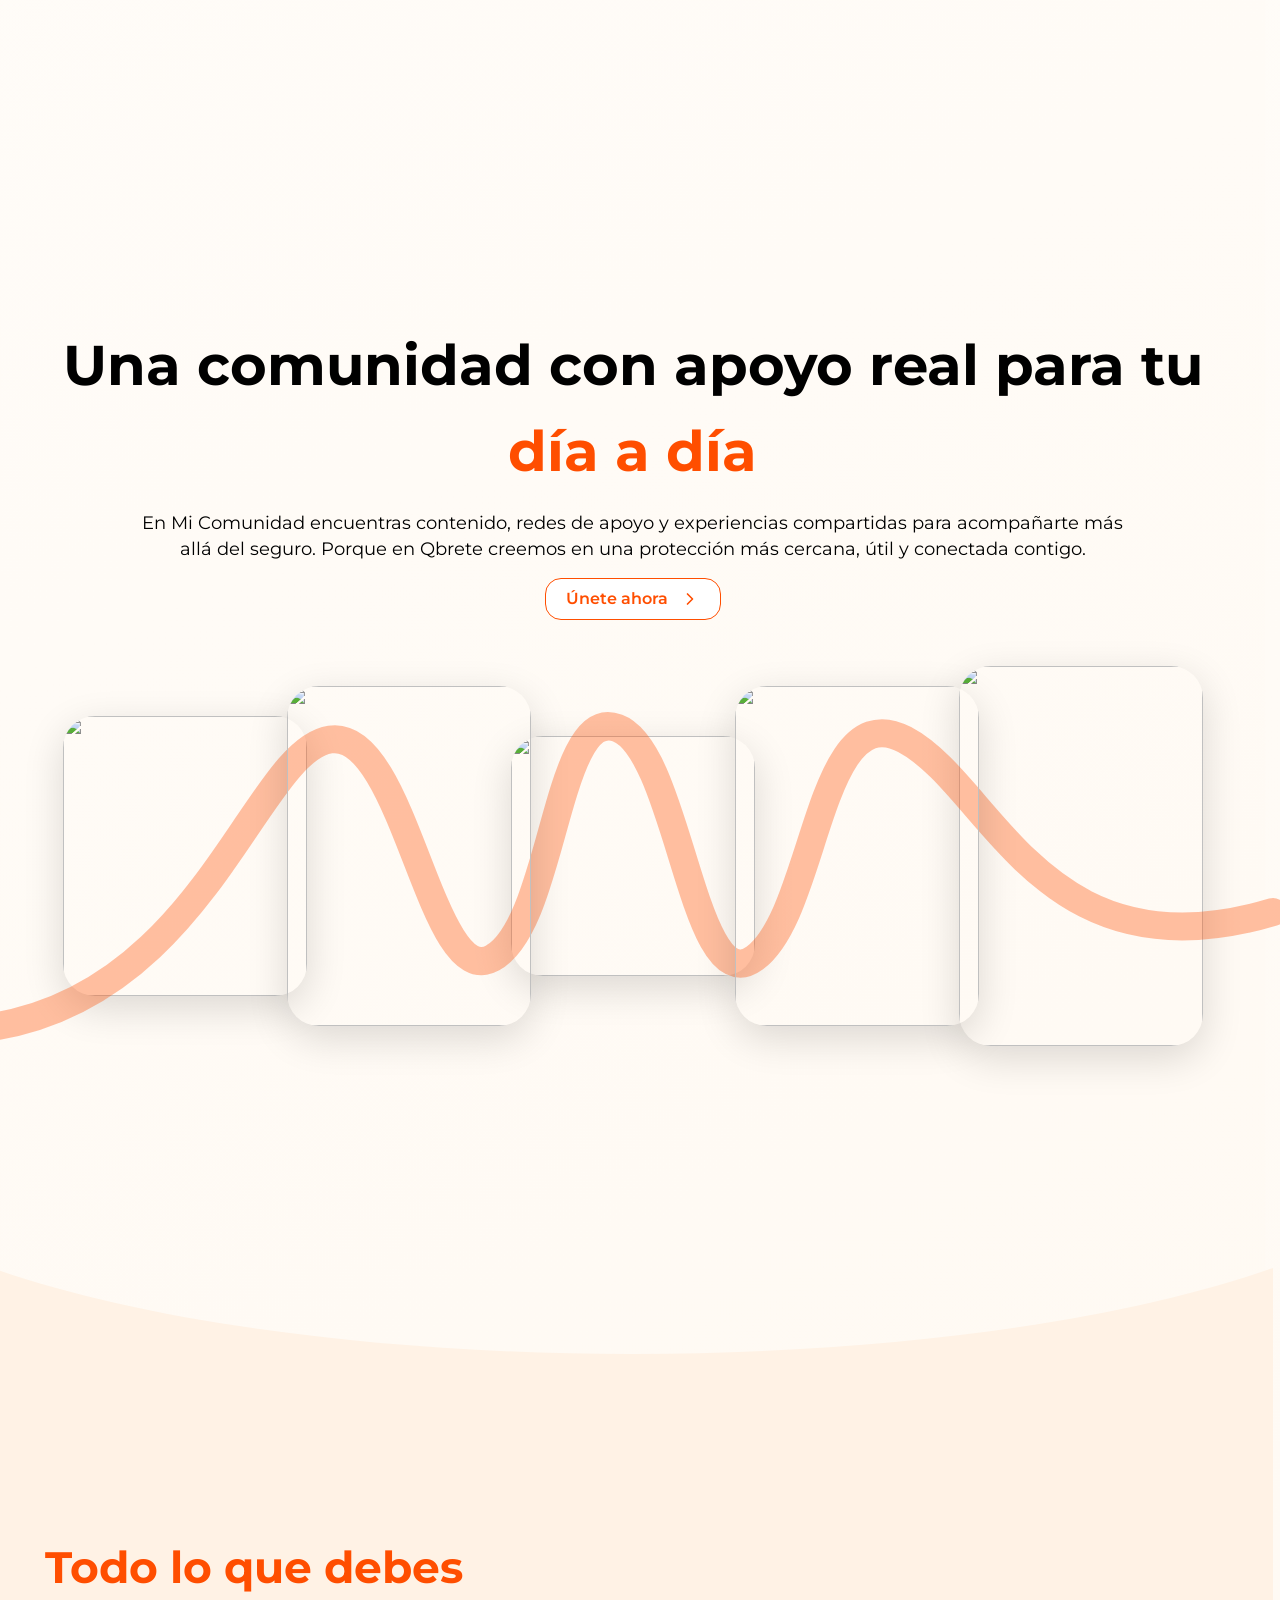
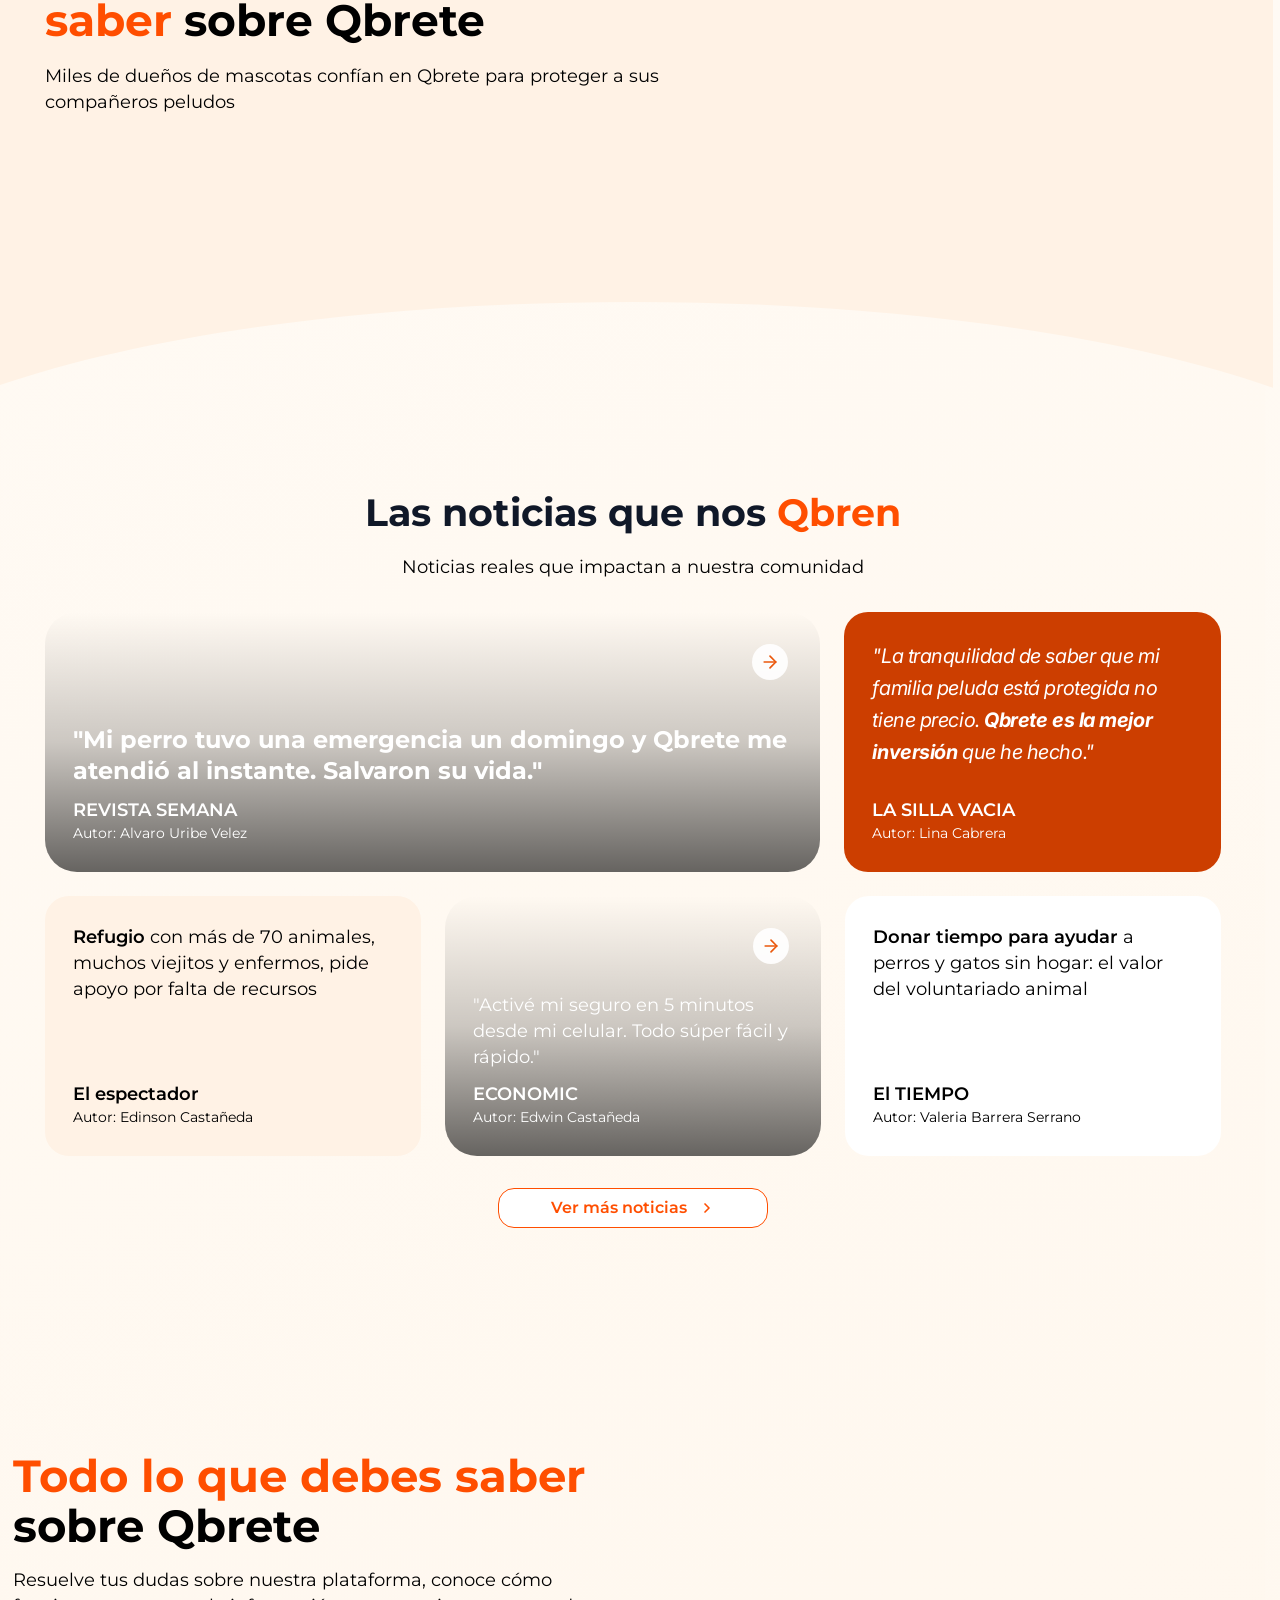
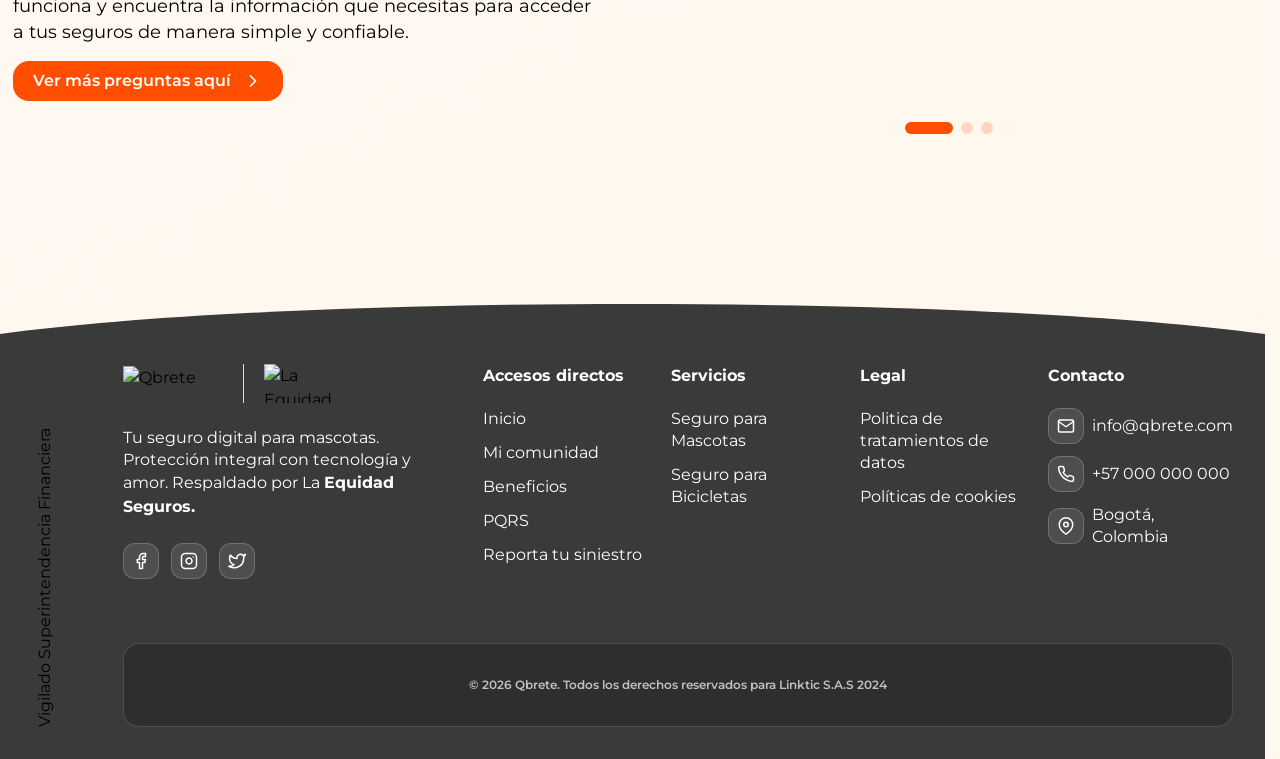
==== commit 16ea06af: "fix mobile home ajustes generales home" ====
--- a/index.html
+++ b/index.html
@@ -39,11 +39,10 @@
       </svg>
     </div>
 
-    <!-- HERO / CAROUSEL (slide 0 + Figma 1102:3977 + 1102:4014) -->
+    <!-- HERO -->
     <section class="hero" id="heroCarousel">
       <div class="hero-slides">
 
-        <!-- Slide 0: Qbrete intro -->
         <div class="hero-slide is-active" data-slide="0">
           <div class="hero-content">
             <h1><span class="brand-orange">Qbrete:</span> la forma más fácil de comprar seguros por internet</h1>
@@ -88,59 +87,6 @@
           </div>
         </div>
 
-        <!-- Slide 1: Mi Comunidad (Figma 1102:3977) -->
-        <div class="hero-slide hero-slide--card" data-slide="1">
-          <article class="hero-card hero-card--comunidad">
-            <div class="hero-card-content">
-              <h2><span class="accent">Mi Comunidad:</span> apoyo y asistencia virtual para acompañarte mejor</h2>
-              <p>Un espacio de La Equidad Seguros con contenido, experiencias y redes de apoyo pensado para ayudarte en tu día a día. Porque hoy, así como haces compras por internet de forma simple, también valoras contar con orientación, cercanía y respaldo real.</p>
-              <a href="comunidad.html" class="btn btn--primary btn--lg hero-card-cta">
-                Conoce mi comunidad
-                <svg class="btn__icon" width="20" height="20" viewBox="0 0 20 20" fill="none"><path d="M7.5 15L12.5 10L7.5 5" stroke="currentColor" stroke-width="1.667" stroke-linecap="round" stroke-linejoin="round"/></svg>
-              </a>
-            </div>
-            <div class="hero-card-image" role="img" aria-label="Personas en bicicleta juntas al aire libre"></div>
-          </article>
-        </div>
-
-        <!-- Slide 2: Tus Beneficios (Figma 1102:4014) -->
-        <div class="hero-slide hero-slide--card" data-slide="2">
-          <article class="hero-card hero-card--beneficios">
-            <div class="hero-card-content">
-              <h2><span class="accent">Tus Beneficios:</span> ventajas que disfrutas más allá de comprar seguros por internet</h2>
-              <p>Accede a descuentos, promociones, aliados y oportunidades pensadas para acompañarte en tu día a día. Un espacio de La Equidad Seguros que complementa la venta de seguros por internet con beneficios reales, cercanos y fáciles de aprovechar.</p>
-              <a href="beneficios.html" class="btn btn--primary btn--lg hero-card-cta">
-                Conoce mi comunidad
-                <svg class="btn__icon" width="20" height="20" viewBox="0 0 20 20" fill="none"><path d="M7.5 15L12.5 10L7.5 5" stroke="currentColor" stroke-width="1.667" stroke-linecap="round" stroke-linejoin="round"/></svg>
-              </a>
-            </div>
-            <div class="hero-card-image" role="img" aria-label="Manos chocando cinco en gesto de colaboración"></div>
-          </article>
-        </div>
-
-      </div>
-
-      <!-- Dots -->
-      <div class="hero-dots" role="tablist" aria-label="Carrusel hero">
-        <button class="dot active" type="button" data-slide="0" aria-label="Ir a slide 1"></button>
-        <button class="dot" type="button" data-slide="1" aria-label="Ir a slide 2"></button>
-        <button class="dot" type="button" data-slide="2" aria-label="Ir a slide 3"></button>
-      </div>
-
-      <!-- Carousel arrows -->
-      <div class="carousel-arrows">
-        <button class="arrow-btn" type="button" data-dir="prev" aria-label="Slide anterior">
-          <svg viewBox="0 0 20 20">
-            <path d="M12.5 15L7.5 10L12.5 5" stroke="#FF4E00" stroke-width="1.667" stroke-linecap="round"
-              stroke-linejoin="round" />
-          </svg>
-        </button>
-        <button class="arrow-btn" type="button" data-dir="next" aria-label="Siguiente slide">
-          <svg viewBox="0 0 20 20">
-            <path d="M7.5 15L12.5 10L7.5 5" stroke="#FF4E00" stroke-width="1.667" stroke-linecap="round"
-              stroke-linejoin="round" />
-          </svg>
-        </button>
       </div>
     </section>
 
@@ -197,7 +143,7 @@
     <section class="section-products" id="sectionProducts">
       <div class="products-intro">
         <div class="products-header">
-          <h2>Seguros por internet con el<br>respaldo de <span style="color: #ff6600;">La Equidad Seguros</span></h2>
+          <h2>Seguros por internet con el <br>respaldo de <span style="color: #ff6600;">La Equidad Seguros</span></h2>
           <p class="products-subtitle">Descubre una forma más simple de proteger lo que más te importa. En Qbrete encuentras opciones como seguro de mascotas y seguro para bicicletas, con una experiencia 100% digital, clara y pensada para ti.</p>
         </div>
 
@@ -297,7 +243,7 @@
       <h2>Una comunidad con apoyo real para tu <span>día a día</span></h2>
       <p class="comunidad-subtitle">En Mi Comunidad encuentras contenido, redes de apoyo y experiencias compartidas para acompañarte más allá del seguro. Porque en Qbrete creemos en una protección más cercana, útil y conectada contigo.</p>
       <a href="comunidad.html" class="btn btn--secondary">
-        Ir a mi Comunidad
+        Únete ahora
         <svg width="20" height="20" viewBox="0 0 20 20" fill="none">
           <path d="M7.5 15L12.5 10L7.5 5" stroke="currentColor" stroke-width="1.667" stroke-linecap="round" stroke-linejoin="round" />
         </svg>
@@ -323,7 +269,7 @@
         <path d="M1440 834.744C1273.94 774.166 1013 735.125 719.551 735.125C426.632 735.125 166.097 774.027 0 834.418V0.326172C166.097 60.7176 426.631 99.6201 719.551 99.6201C1013 99.6201 1273.94 60.5779 1440 0V834.744Z"/>
       </svg>
       <div class="testimonios-left">
-        <h2><span>Todo lo que debes<br>saber</span> sobre Qbrete</h2>
+        <h2><span>Todo lo que debes <br>saber</span> sobre Qbrete</h2>
         <p class="section-subtitle">Miles de dueños de mascotas confían en Qbrete para proteger a sus compañeros peludos
         </p>
       </div>
@@ -641,13 +587,13 @@
       const entrarDeEl = document.querySelector('.entrar-de');
       const cards = document.querySelectorAll('.reason-card');
 
-      // ===== REST STATES from Figma =====
+      // ===== REST STATES from Figma 1221:3440 =====
       const restStates = [
         { x: 2, y: 0, rot: 0 },
-        { x: 0, y: 92, rot: 2.75 },
-        { x: 6, y: 161, rot: -0.37 },
-        { x: 7, y: 256, rot: 3.79 },
-        { x: 7, y: 317, rot: 0.27 },
+        { x: 0, y: 92, rot: -3.99 },
+        { x: 6, y: 161, rot: 0.54 },
+        { x: 7, y: 256, rot: -5.49 },
+        { x: 7, y: 317, rot: -0.40 },
       ];
 
       // ===== ENTRANCE STATE =====
@@ -1081,6 +1027,46 @@
       if (stage) {
         stage.addEventListener('mouseenter', stopAutoplay);
         stage.addEventListener('mouseleave', startAutoplay);
+
+        // ===== Drag / swipe to navigate =====
+        var dragStartX = 0;
+        var dragDx = 0;
+        var dragging = false;
+        var SWIPE_THRESHOLD = 50; // px
+
+        function onPointerDown(e) {
+          if (animating) return;
+          dragging = true;
+          dragStartX = e.clientX;
+          dragDx = 0;
+          stopAutoplay();
+          stage.setPointerCapture && stage.setPointerCapture(e.pointerId);
+          stage.style.cursor = 'grabbing';
+        }
+        function onPointerMove(e) {
+          if (!dragging) return;
+          dragDx = e.clientX - dragStartX;
+        }
+        function onPointerUp(e) {
+          if (!dragging) return;
+          dragging = false;
+          stage.style.cursor = 'grab';
+          if (Math.abs(dragDx) > SWIPE_THRESHOLD) {
+            var dir = dragDx < 0 ? 1 : -1; // arrastre a la izquierda = next
+            var next = (current + dir + cards.length) % cards.length;
+            goTo(next);
+          }
+          resetAutoplay();
+        }
+
+        stage.style.cursor = 'grab';
+        stage.style.touchAction = 'pan-y';
+        stage.addEventListener('pointerdown', onPointerDown);
+        stage.addEventListener('pointermove', onPointerMove);
+        stage.addEventListener('pointerup', onPointerUp);
+        stage.addEventListener('pointercancel', onPointerUp);
+        // Evita selección de texto durante el drag
+        stage.addEventListener('dragstart', function (e) { e.preventDefault(); });
       }
 
       startAutoplay();
@@ -1098,13 +1084,7 @@
     (function () {
       var content = document.querySelector('.hero-content');
       var image = document.querySelector('.hero-image-wrapper');
-      var arrows = document.querySelector('.carousel-arrows');
       if (!content || !image) return;
-
-      if (arrows) gsap.set(arrows, { autoAlpha: 0 });
-
-      var isMobile = window.innerWidth < 768;
-      var slideX = isMobile ? 40 : 80;
 
       var tl = gsap.timeline({ delay: 0.3 });
 
@@ -1119,48 +1099,6 @@
         duration: 1.2,
         ease: 'power3.out'
       }, 0.15);
-
-      if (arrows && !isMobile) {
-        tl.to(arrows, {
-          autoAlpha: 1,
-          duration: 0.6,
-          ease: 'power2.out'
-        }, 1.2);
-      }
-    })();
-
-    // --- Hero carousel (dots + arrows) ---
-    (function () {
-      var carousel = document.getElementById('heroCarousel');
-      if (!carousel) return;
-      var slides = carousel.querySelectorAll('.hero-slide');
-      var dots = carousel.querySelectorAll('.hero-dots .dot');
-      var arrowBtns = carousel.querySelectorAll('.carousel-arrows .arrow-btn');
-      if (!slides.length) return;
-
-      var current = 0;
-      var total = slides.length;
-
-      function go(index) {
-        index = ((index % total) + total) % total;
-        if (index === current) return;
-        slides[current].classList.remove('is-active');
-        dots[current] && dots[current].classList.remove('active');
-        current = index;
-        slides[current].classList.add('is-active');
-        dots[current] && dots[current].classList.add('active');
-      }
-
-      dots.forEach(function (d, i) {
-        d.addEventListener('click', function () { go(i); });
-      });
-
-      arrowBtns.forEach(function (btn) {
-        btn.addEventListener('click', function () {
-          var dir = btn.getAttribute('data-dir');
-          go(current + (dir === 'next' ? 1 : -1));
-        });
-      });
     })();
 
     // --- Testimonials auto-scroll ---
